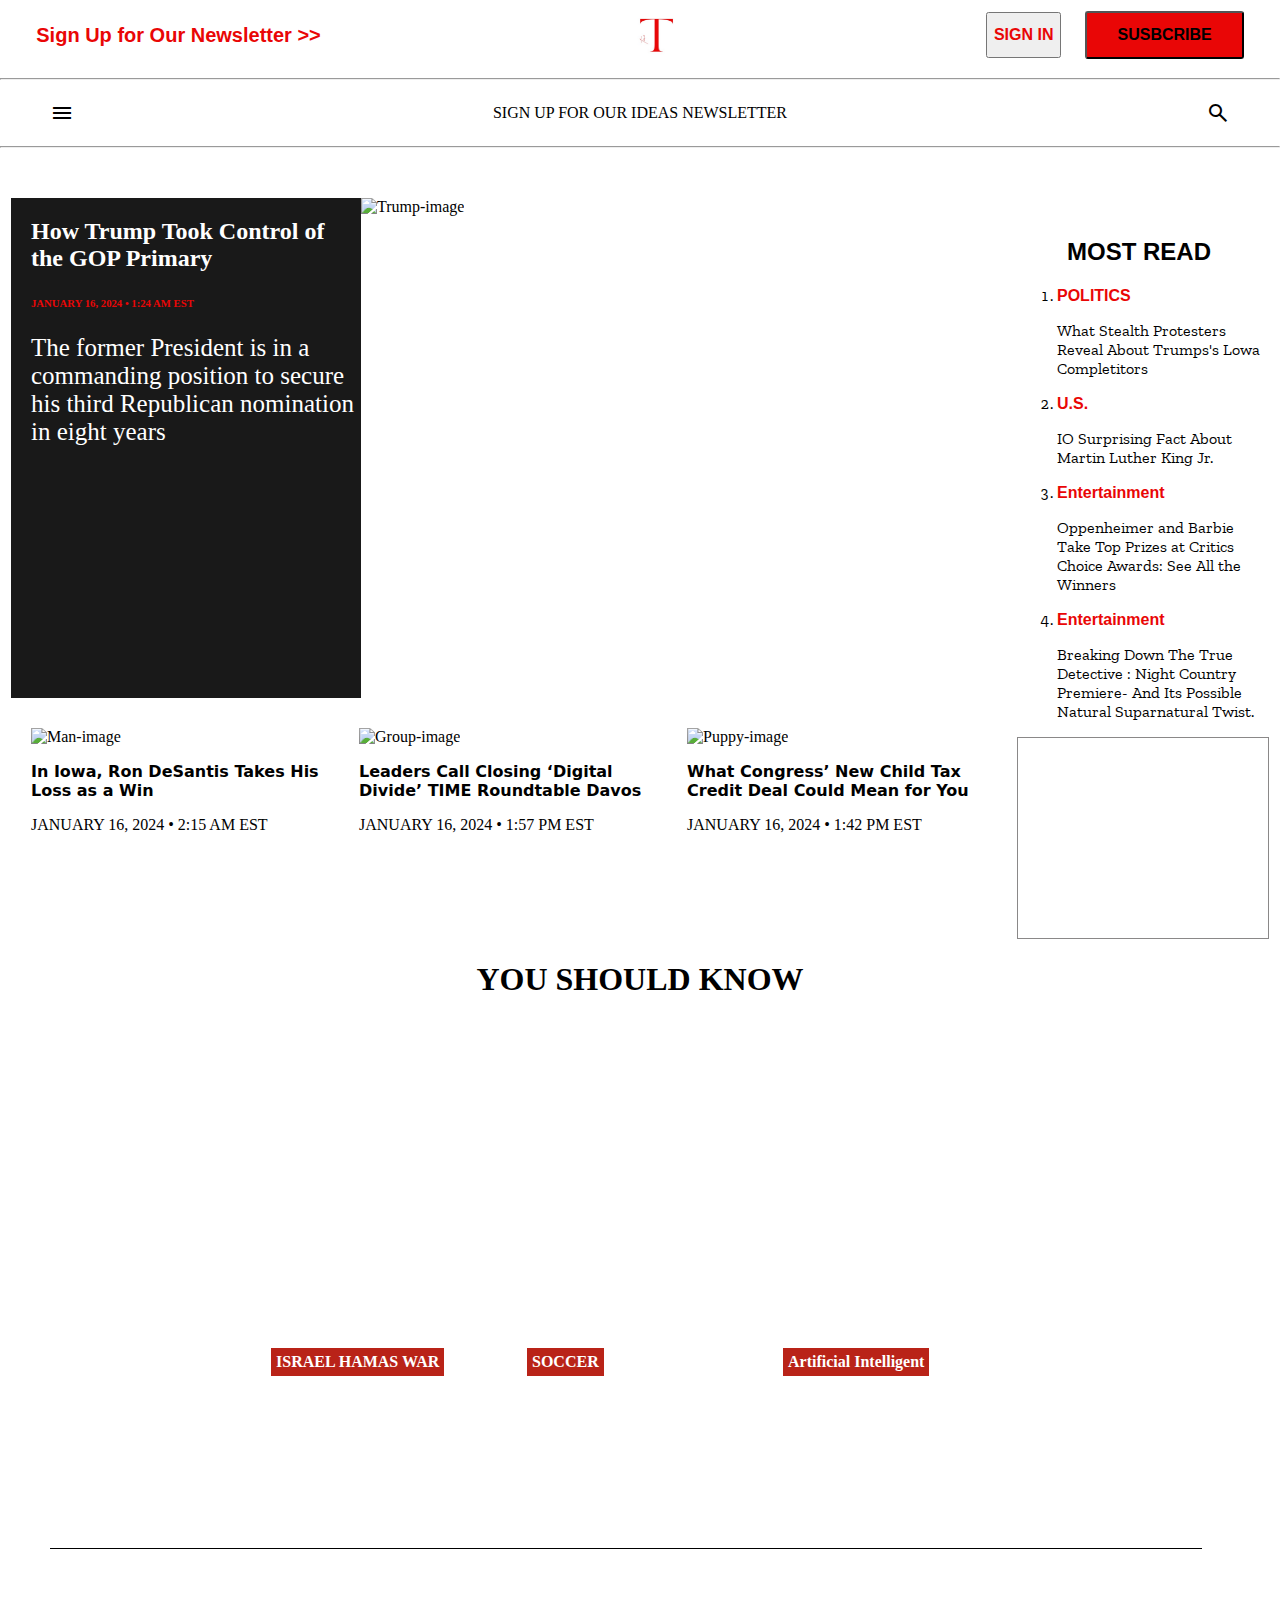
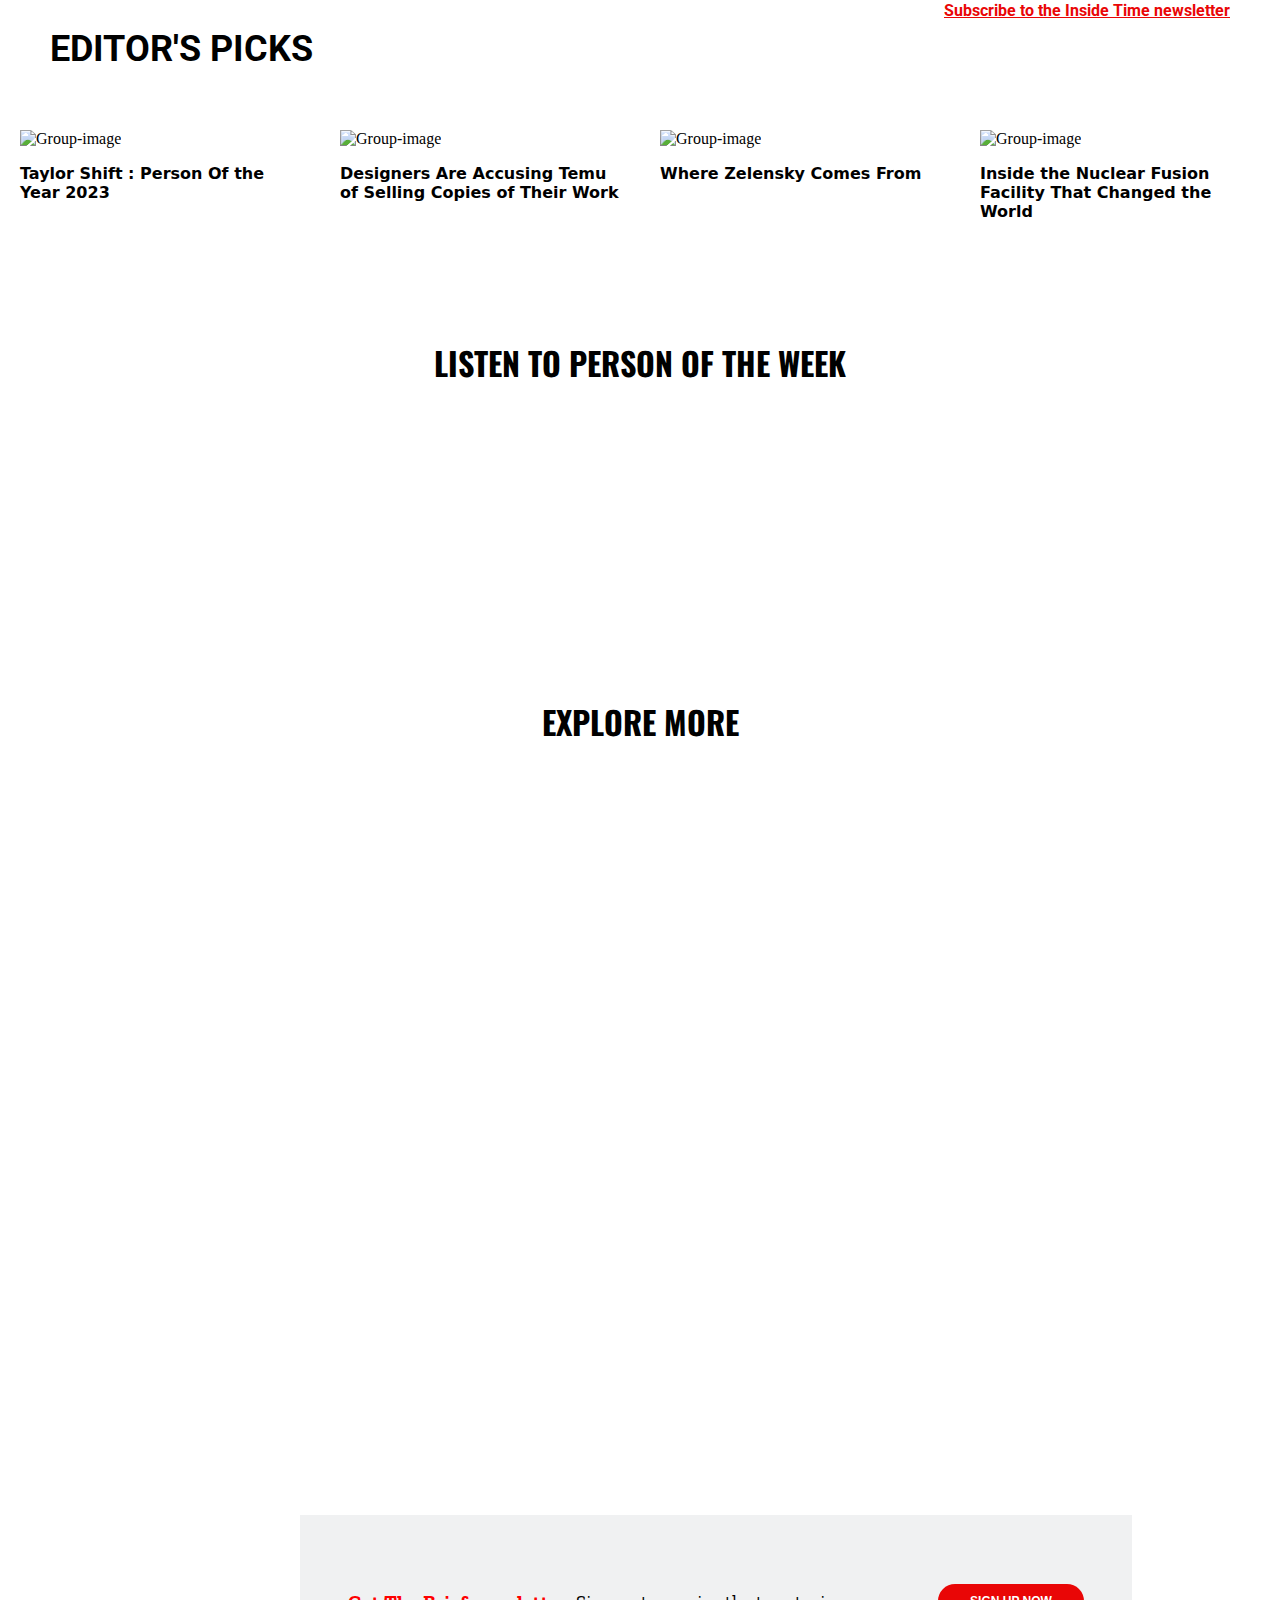
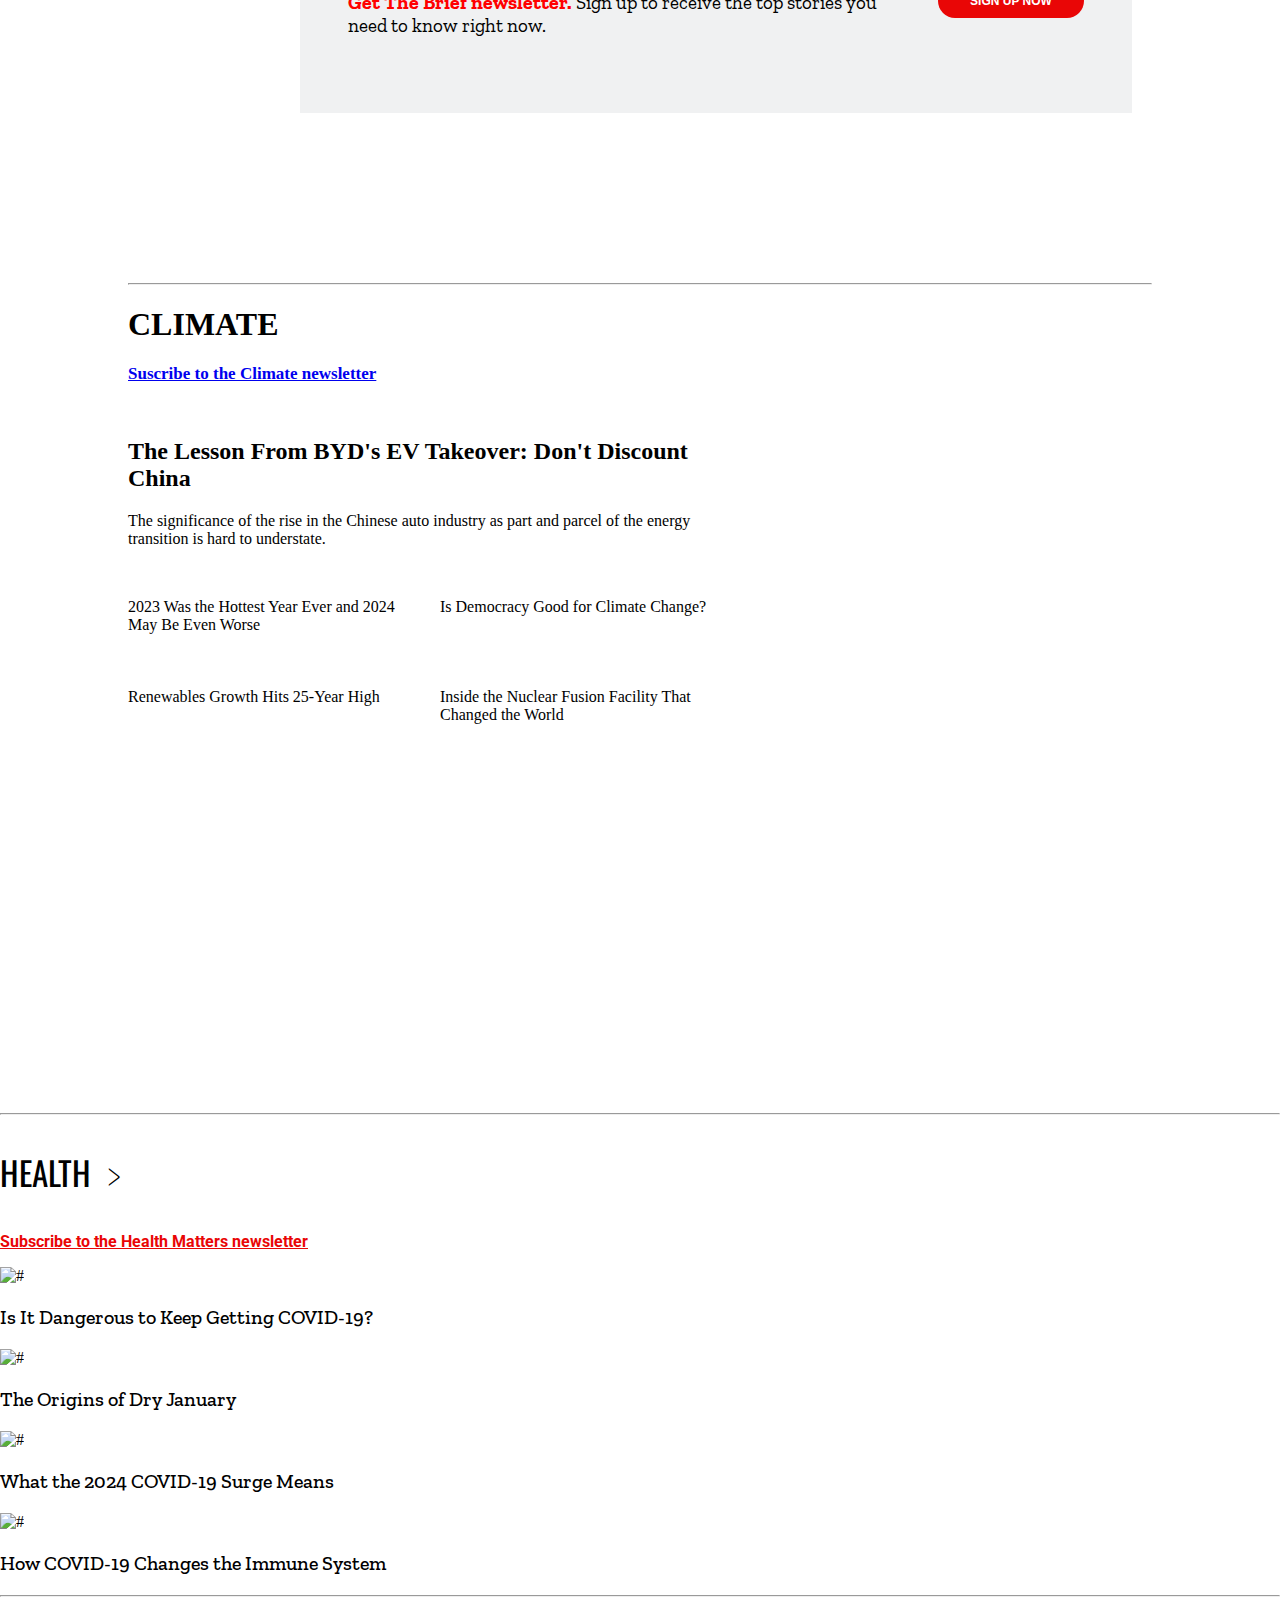
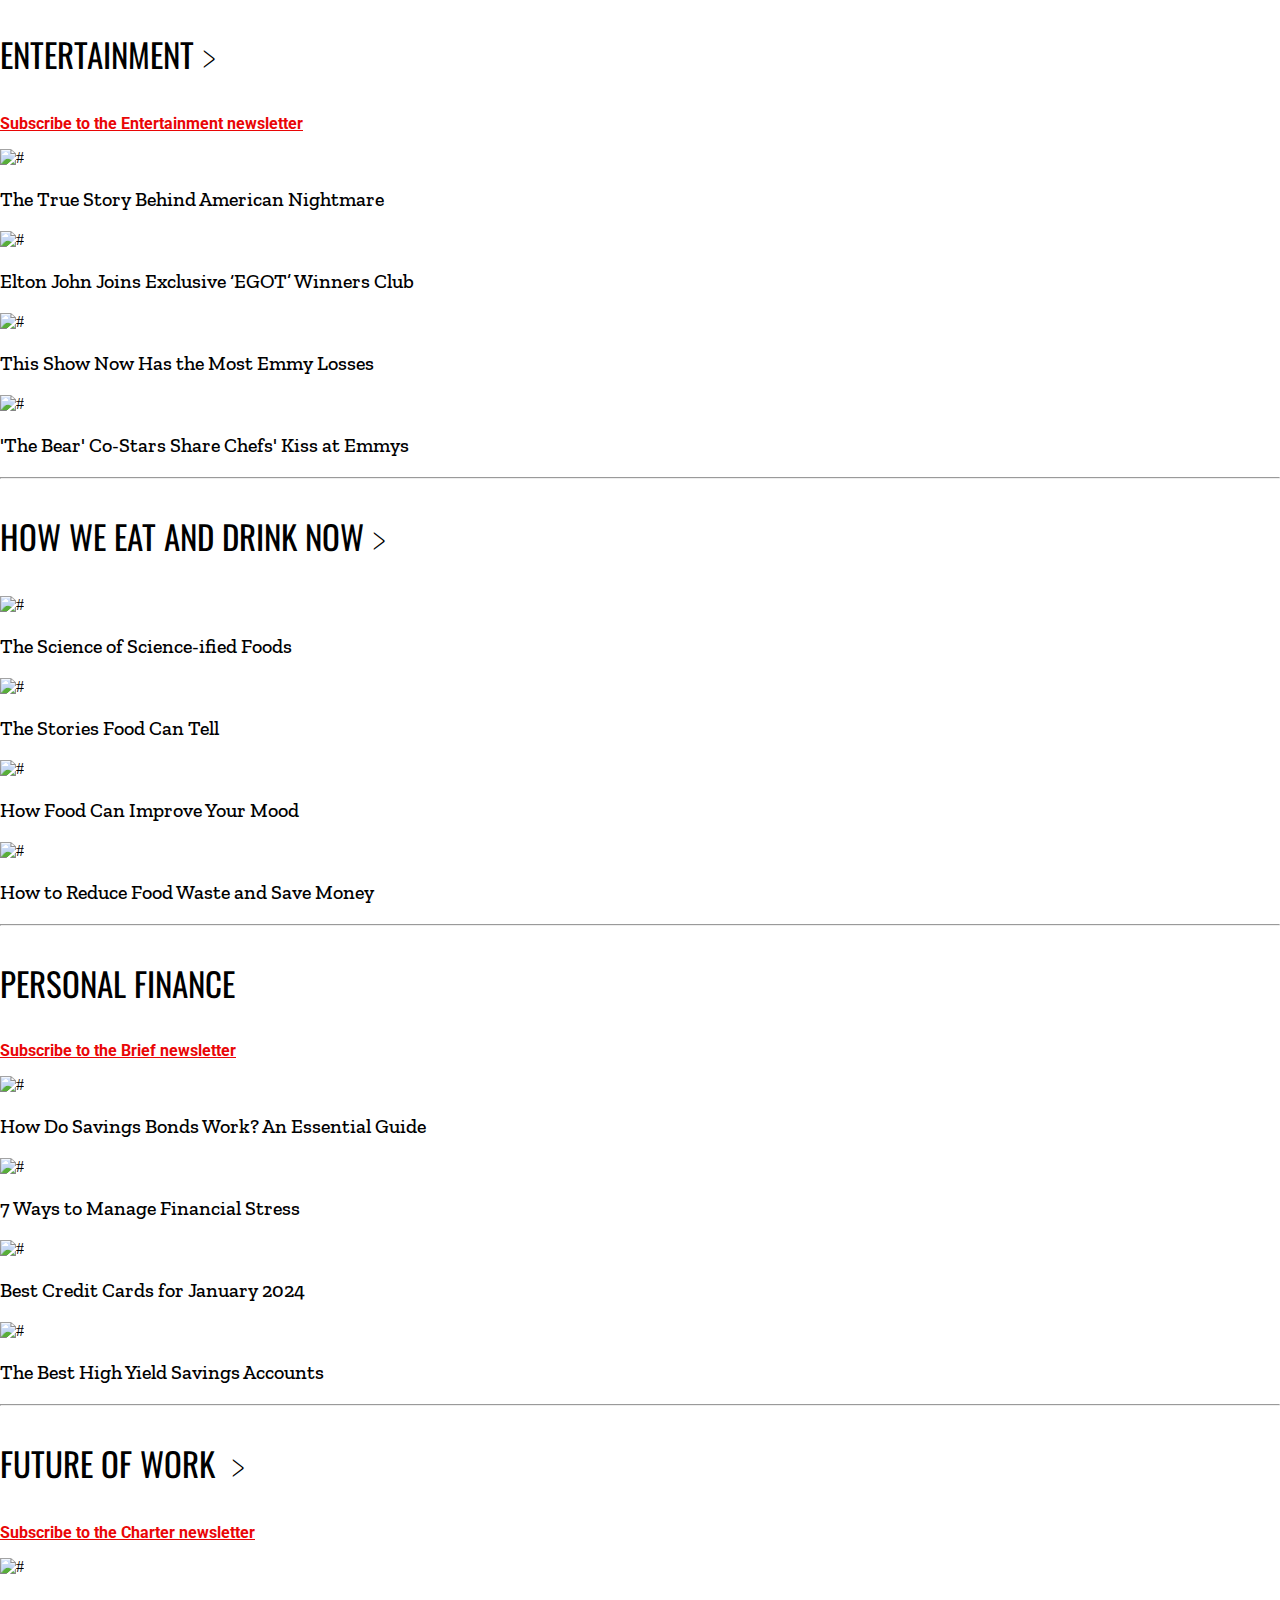
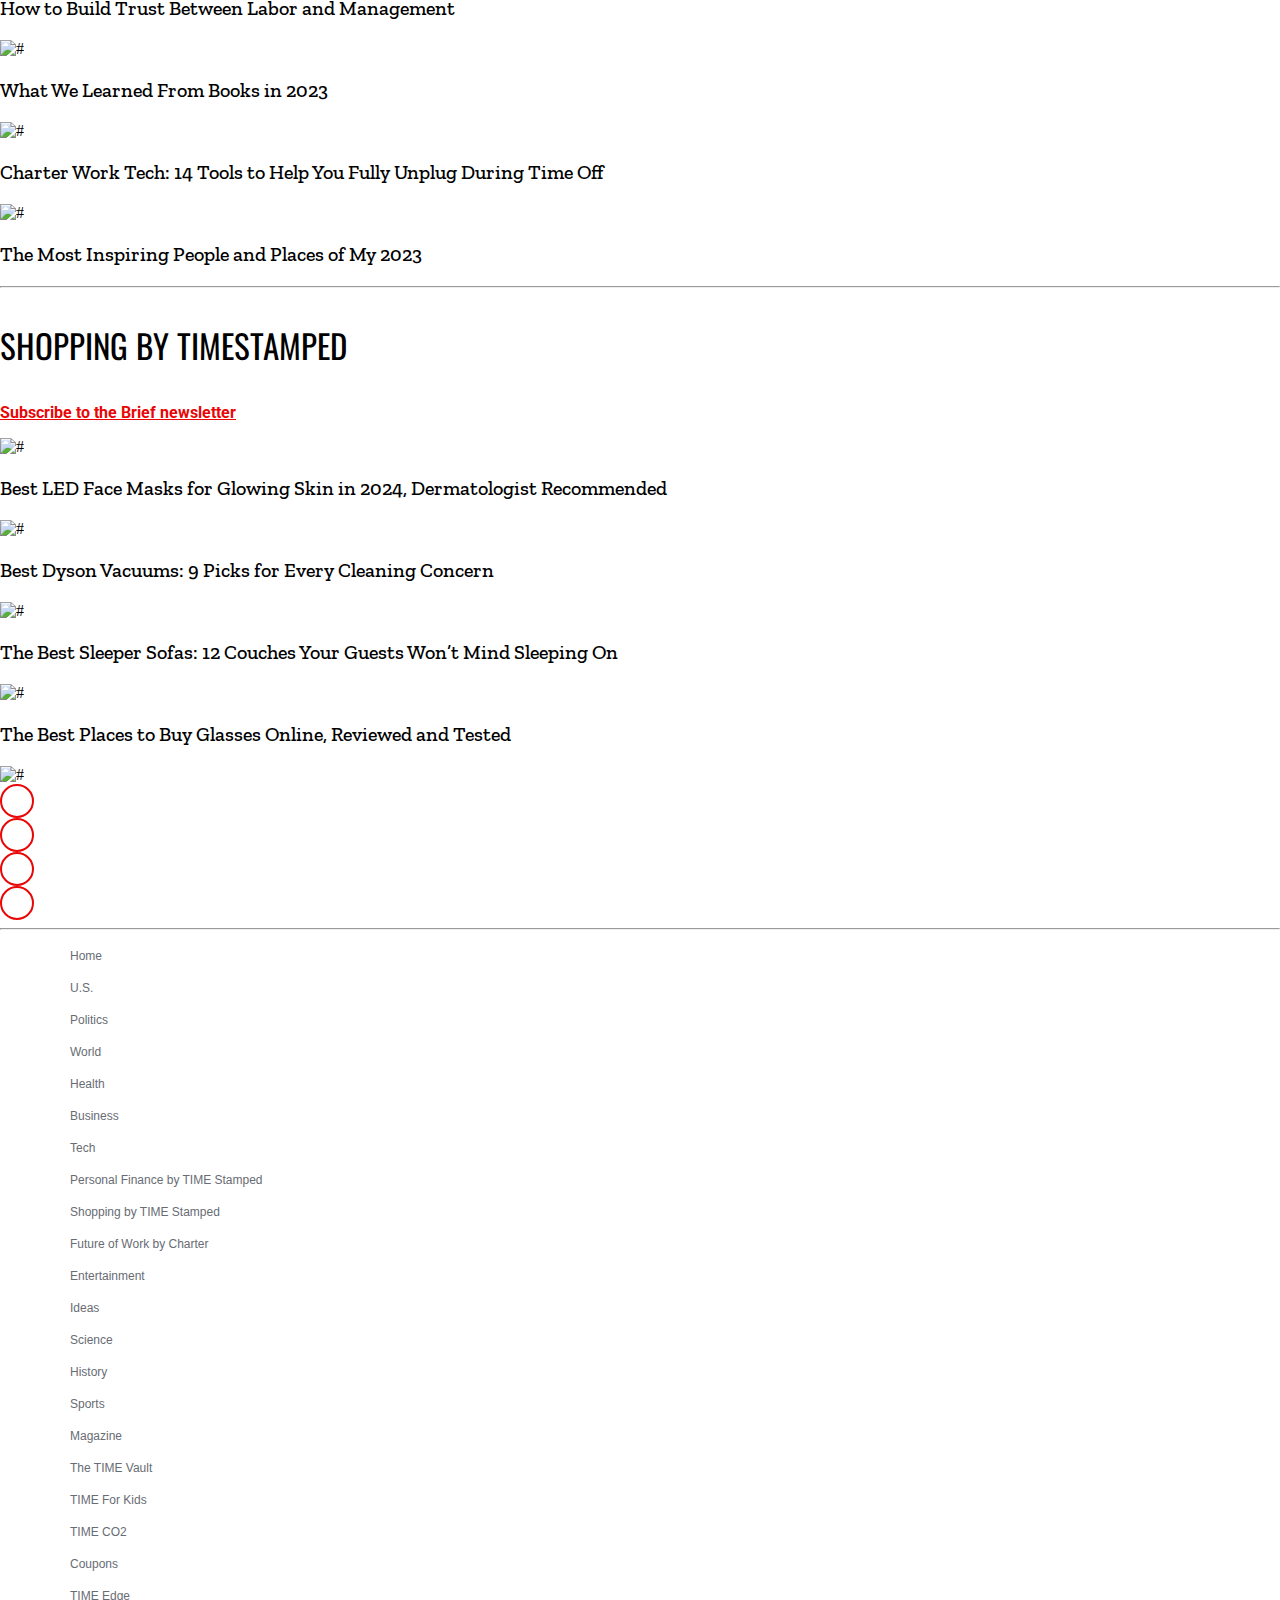
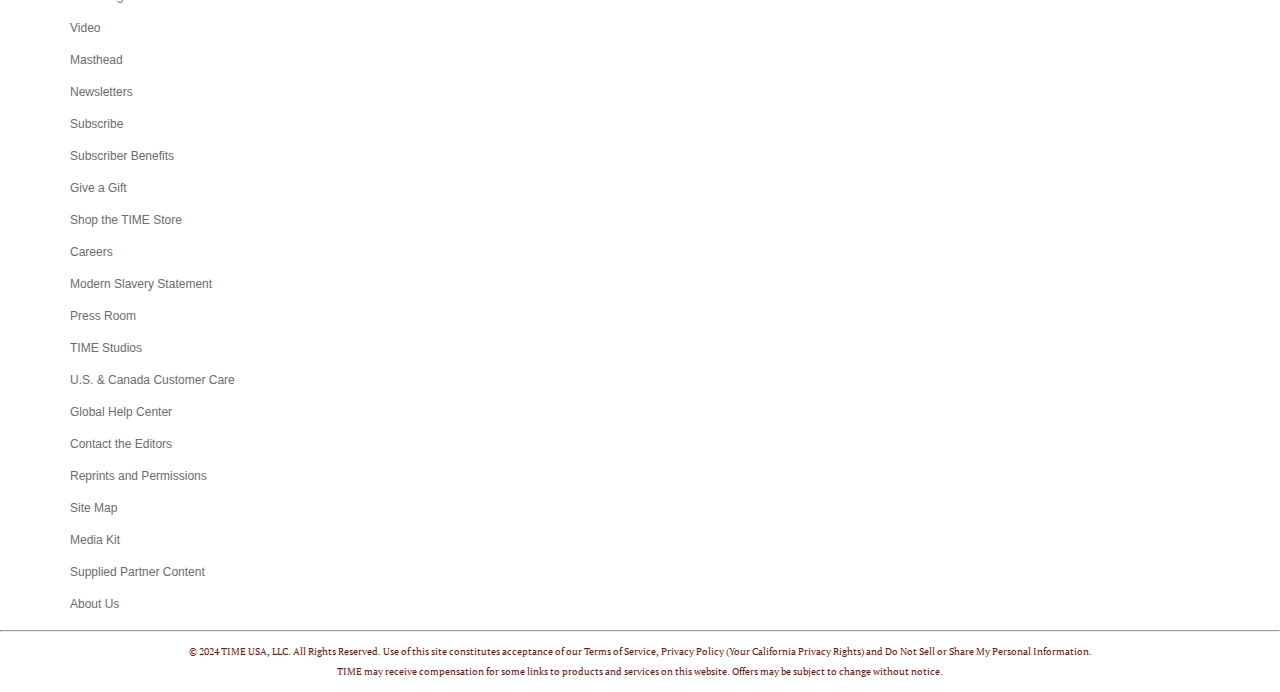
==== Bootstrap/index.html @ 7b739ca8 "added file" ====
<!DOCTYPE html>
<html lang="en">

<head>
    <meta charset="UTF-8">
    <meta name="viewport" content="width=device-width, initial-scale=1.0">
    
    <link rel="preconnect" href="https://fonts.googleapis.com">
    <link rel="preconnect" href="https://fonts.gstatic.com" crossorigin>
    <link href="https://fonts.googleapis.com/css2?family=PT+Serif:ital,wght@0,400;0,700;1,400;1,700&display=swap"
        rel="stylesheet">

    <link rel="preconnect" href="https://fonts.googleapis.com">
    <link rel="preconnect" href="https://fonts.gstatic.com" crossorigin>
    <link
        href="https://fonts.googleapis.com/css2?family=Zilla+Slab:ital,wght@0,300;0,400;0,500;0,600;0,700;1,300;1,400;1,500;1,600;1,700&display=swap"
        rel="stylesheet">

    <link rel="preconnect" href="https://fonts.googleapis.com">
    <link rel="preconnect" href="https://fonts.gstatic.com" crossorigin>
    <link
        href="https://fonts.googleapis.com/css2?family=Roboto:ital,wght@0,100;0,300;0,400;0,500;0,700;0,900;1,100;1,300;1,400;1,500;1,700;1,900&display=swap"
        rel="stylesheet">

    <link rel="preconnect" href="https://fonts.googleapis.com">
    <link rel="preconnect" href="https://fonts.gstatic.com" crossorigin>
    <link href="https://fonts.googleapis.com/css2?family=Oswald:wght@200..700&display=swap" rel="stylesheet">

    <script src="https://kit.fontawesome.com/ed65a9c4f1.js" crossorigin="anonymous"></script>

    <link href="https://cdn.jsdelivr.net/npm/bootstrap@5.3.2/dist/css/bootstrap.min.css" rel="stylesheet"
        integrity="sha384-T3c6CoIi6uLrA9TneNEoa7RxnatzjcDSCmG1MXxSR1GAsXEV/Dwwykc2MPK8M2HN" crossorigin="anonymous">
    <script src="https://cdn.jsdelivr.net/npm/bootstrap@5.3.2/dist/js/bootstrap.bundle.min.js"
        integrity="sha384-C6RzsynM9kWDrMNeT87bh95OGNyZPhcTNXj1NW7RuBCsyN/o0jlpcV8Qyq46cDfL"
        crossorigin="anonymous"></script>
    <link rel="stylesheet"
        href="https://fonts.googleapis.com/css2?family=Material+Symbols+Outlined:opsz,wght,FILL,GRAD@24,400,0,0" />
    <link rel="shortcut icon" href="./WhatsApp Image 2024-01-17 at 2.13.03 PM.jpeg" type="image/x-icon">
    <title>TIME | Current &amp; Breaking News | National &amp; World Updates</title>
    <style>
        body {
            margin: 0;
            padding: 0;
        }

        #header {
            display: flex;
            justify-content: space-around;
            align-items: center;

        }

        #header-button {
            margin-left: 200px;

        }

        #Newsletter {
            color: #E90606;
            font-family: "Roboto Condensed", "Arial Narrow", arial, sans-serif;
            font-style: normal;
            font-size: 20px;
            font-weight: 700;
            cursor: pointer;

        }

        .custom-color {
            background-color: #E90606;
            font-family: "Roboto Condensed", "Arial Narrow", arial, sans-serif;
            font-style: normal;
            font-weight: 900;
            font-size: 16px;
            line-height: 40px;
            border-radius: 3px;
        }

        .custom-text {
            color: #E90606;
            font-family: "Roboto Condensed", "Arial Narrow", arial, sans-serif;
            font-style: normal;
            font-weight: bold;
            font-size: 16px;
            line-height: 40px
        }

        #middle-content {
            font-family: "Roboto Condensed", "Arial Narrow", arial, sans-serif;
            font-size: 17px;
            font-weight: 300;
            font-style: normal;

        }

        #middle-content:hover {
            color: #E90606;
            cursor: pointer;

        }

        #PWC-Section {
            height: 200px;
            width: 250px;
            border: 1px solid rgb(138, 136, 136);
            background-image: url("https://encrypted-tbn1.gstatic.com/images?q=tbn:ANd9GcSt8WHSRvG9kPS9l82KZbP37LZjfSHjK5cP6egnptebPkr0Pfph");
        }

        .card {
            border-radius: 0;
            margin: 30px 20px 30px 20px;
            border: none;

        }

        .card-text {
            font-weight: bold;
            font-family: system-ui, -apple-system, "Segoe UI", Roboto, "Helvetica Neue", "Noto Sans", "Liberation Sans", Arial, sans-serif, "Apple Color Emoji", "Segoe UI Emoji", "Segoe UI Symbol", "Noto Color Emoji";
            font-size: 16px;
            font-style: none;
        }

        .card-text:hover {
            color: #E90606;
            cursor: pointer;
        }

        li a {
            text-decoration: none;
            color: #E90606;
            font-weight: bold;
            font-family: "Roboto Condensed", "Arial Narrow", arial, sans-serif;

        }

        #most-read {
            margin-left: 50px;
            margin-bottom: 20px;
            font-family: "Roboto Condensed", "Arial Narrow", arial, sans-serif;
            font-size: 24px;
            font-weight: 700;
        }

        #your-knw-cards {
            display: flex;
            margin-top: 50px;
            margin-bottom: 100px;
        }

        .cardss {
            margin: 0 5px 0 5px;
            height: 400px;
            width: 300px;

        }

        #taylor-shift {
            background-image: url("https://api.time.com/wp-content/uploads/2023/12/taylor-swift-person-of-the-year-4.webp?w=700&h=1050&crop=1&quality=85");
            background-size: cover;
            background-position: center;

        }

        #Nation-Builders {
            background-image: url("https://api.time.com/wp-content/uploads/2023/12/israel-gaza-2023-featured-horizontal-2.jpg?quality=85&w=700&h=1050&crop=1");
            background-size: cover;
            background-position: center;
        }

        #Messi {
            background-image: url("https://api.time.com/wp-content/uploads/2023/12/lionel-messi-athelete-of-the-year-2023-social.jpg?quality=85&crop=961px%2C2px%2C1043px%2C1566px&resize=700%2C1050&strip");
            background-size: cover;
            background-position: center;
        }

        #AI {
            background-image: url("https://api.time.com/wp-content/uploads/2023/12/sam-altman-ceo-of-the-year.jpg?quality=85&w=700&h=1050&crop=1");
            background-size: cover;
            background-position: center;
        }

        #Antony {
            background-image: url("https://api.time.com/wp-content/uploads/2024/01/antony-blinken-2024.jpg?quality=85&w=700&h=1050&crop=1");
            background-size: cover;
            background-position: center;
        }

        .cardss img {
            transition: transform 3s ease-in;
        }

        .cardss:hover {
            transform: scale(1.03);
        }

        .horizontal-divider {
            width: 90%;
            height: 1px;
            background-color: black;
            margin: 50px 50px;

        }

        /* payal */
        .p_box>h1,
        .p_box2>h1 {
            text-align: center;
            font-family: 'Oswald', sans-serif;
            padding-top: 50px;
        }

        .p_grid {
            width: 80%;
            height: 60vh;
            display: grid;
            grid-template-columns: repeat(5, 1fr);
            margin-left: 30px;
            column-gap: 4px;
            margin-top: 30px;
        }

        .p_grid>div:hover {
            transform: scale(1.02);
            cursor: pointer;
        }

        .p_box3 {
            width: 100%;
            height: 40vh;
        }

        .p_box3>div {
            margin-top: 200px;
            width: 65%;
            height: 22vh;
            background-color: rgb(240, 241, 242);
            margin-left: 300px;
            display: flex;
            justify-content: center;
            align-items: center;
        }

        .p_btn {
            background-color: rgb(233, 6, 6);
            color: white;
            border-radius: 20px;
            border: none;
            font-size: 12px;
            font-family: 'Roboto Condensed', sans-serif;
            padding: 10px 32px 10px 32px;
            font-weight: bold;
            margin-bottom: 25px;
            margin-left: 30px;
        }

        .p_box4 {
            width: 80%;
            height: 70vh;
            margin: auto;
        }

        .p_cards {
            width: 600px;
            height: auto;
            display: grid;
            grid-template-columns: repeat(2, 1fr);
            gap: 2%;
        }

        .p_cards>div {
            width: 300px;
            height: auto;
        }

        /* vibha */
        .a-1-vm{
            text-decoration: none;
            color: black;
         }
         
        .box-1-v h3 {
            font-family: "Oswald", sans-serif;
            font-optical-sizing: auto;
            font-weight: 400;
            font-style: normal;
            font-size: 33px;
        }

        #item-1-vm p {
            font-family: "Roboto", sans-serif;
            font-weight: 700;
            font-style: normal;
            color: #e90606;
            text-decoration: underline;
        }

        #item-2-vm img {
            width: 100%;
        }

        #item-2-vm p {
            font-family: "Zilla Slab", serif;
            font-weight: 500;
            font-style: normal;
            font-size: 20px;
            line-height: 24px;
        }
        #item-2-vm p:hover{
            color: red;
            cursor: pointer;
        }

        /* 2nd-section-m  */

        .box-2-v h3 {
            font-family: "Oswald", sans-serif;
            font-optical-sizing: auto;
            font-weight: 400;
            font-style: normal;
            font-size: 33px;
        }

        #item-3-vm p {
            font-family: "Roboto", sans-serif;
            font-weight: 700;
            font-style: normal;
            color: #e90606;
            text-decoration: underline;
        }

        #item-4-vm img {
            width: 100%;
        }

        #item-4-vm p {
            font-family: "Zilla Slab", serif;
            font-weight: 500;
            font-style: normal;
            font-size: 20px;
            line-height: 24px;
        }
        #item-4-vm p:hover{
            color: red;
            cursor: pointer;
        }
        /* 3rd-section-v */

        .box-1-v h3 {
            font-family: "Oswald", sans-serif;
            font-optical-sizing: auto;
            font-weight: 400;
            font-style: normal;
            font-size: 33px;
        }

        #item-5-vm p {
            font-family: "Roboto", sans-serif;
            font-weight: 700;
            font-style: normal;
            color: #e90606;
            text-decoration: underline;
        }

        #item-6-vm img {
            width: 100%;
        }

        #item-6-vm p {
            font-family: "Zilla Slab", serif;
            font-weight: 500;
            font-style: normal;
            font-size: 20px;
            line-height: 24px;
        }
        #item-6-vm p:hover{
            color: red;
            cursor: pointer;
        }

        /* 4th-section-m  */

        .box-2-v h3 {
            font-family: "Oswald", sans-serif;
            font-optical-sizing: auto;
            font-weight: 400;
            font-style: normal;
            font-size: 33px;
        }

        #item-7-vm p {
            font-family: "Roboto", sans-serif;
            font-weight: 700;
            font-style: normal;
            color: #e90606;
            text-decoration: underline;
        }

        #item-8-vm img {
            width: 100%;
        }

        #item-8-vm p {
            font-family: "Zilla Slab", serif;
            font-weight: 500;
            font-style: normal;
            font-size: 20px;
            line-height: 24px;
        }
        
        #item-8-vm p:hover{
            color: red;
            cursor: pointer;
        }

        /* 1st-section-m  */

        .box-1-m h3 {
            font-family: "Oswald", sans-serif;
            font-optical-sizing: auto;
            font-weight: 400;
            font-style: normal;
            font-size: 33px;
        }

        #item-1-ma p {
            font-family: "Roboto", sans-serif;
            font-weight: 700;
            font-style: normal;
            color: #e90606;
            text-decoration: underline;
        }

        #item-2-ma img {
            width: 100%;
        }

        #item-2-ma p {
            font-family: "Zilla Slab", serif;
            font-weight: 500;
            font-style: normal;
            font-size: 20px;
            line-height: 24px;
        }

        /* 2nd-section-m  */

        .box-2-m h3 {
            font-family: "Oswald", sans-serif;
            font-optical-sizing: auto;
            font-weight: 400;
            font-style: normal;
            font-size: 33px;
        }

        #item-3-ma p {
            font-family: "Roboto", sans-serif;
            font-weight: 700;
            font-style: normal;
            color: #e90606;
            text-decoration: underline;
        }

        #item-4-ma img {
            width: 100%;
        }

        #item-4-ma p {
            font-family: "Zilla Slab", serif;
            font-weight: 500;
            font-style: normal;
            font-size: 20px;
            line-height: 24px;
        }

        .logos-1-m img {
            width: 40%;
        }

        .logos-2-m>div {
            width: 30px;
            height: 30px;
            border: 2px solid rgb(233, 6, 6);
            border-radius: 50%;
        }

        /* 3rd-section-m */

        .box-3-m li {
            margin-top: 20px;
            margin-bottom: 20px;
            margin-left: 30px;
            margin-right: 30px;
            list-style: none;
            font-family: Arial, sans-serif;
            font-style: normal;
            font-weight: 300;
            font-size: 12px;
            line-height: 12px;
            color: #686c73;
        }

        #item-7-ma{
            font-family: "PT Serif", serif;
            font-weight: 500;
            font-style: normal;
            font-size: 10px;
            line-height: 20px;
            color:#78170f ;
            text-align: center;
        }
    </style>

</head>

<body>
    <!-- Disha Paltani -->
    <div id="header">
        <p id="Newsletter" style="margin-right: 220px;">Sign Up for Our Newsletter >></p>
        <img class="fit-picture" style="height: 70px; width: 100px;" src="./images/logo.jpeg" alt="logo" />
        <div id="header-button">
            <button type="button" class="btn btn-none custom-text" style="margin-right: 20px;">SIGN IN</button>
            <button type="button" class="btn btn-danger custom-color"
                style="padding:2px 30px 2px 30px;">SUSBCRIBE</button>
        </div>
    </div>
    <hr>
    <!--Below header-->
    <div style="display: flex; justify-content: space-between; align-items: center;">
        <span class="material-symbols-outlined" style=" margin-left: 50px; cursor: pointer;">menu</span>
        <p id="middle-content;">SIGN UP FOR OUR IDEAS NEWSLETTER</p>
        <span class="material-symbols-outlined " style=" margin-right: 50px; cursor: pointer;">search</span>
    </div>
    <hr>
    <!--trump section-->
    <div style=" display: flex; justify-content: space-around; margin-top: 50px;">
        <div>
            <div style="display: flex;">
                <div style="height: 500px;width: 350px;background-color: #191919;">
                    <h2 style="color: white; margin-top: 20px; margin-left: 20px;">How Trump Took Control of the GOP
                        Primary</h>
                        <h6 style="color: #E90606; margin-left: 20px;">JANUARY 16, 2024 • 1:24 AM EST</h6>
                        <p style="color: white; margin-left: 20px; font-size: 25px; ">The former President is in a
                            commanding position to secure his third Republican nomination in eight years</p>
                </div>
                <img class="littleblack-icon"
                    src="https://api.time.com/wp-content/uploads/2024/01/iowa-caucus-2024-trump-01.jpg?quality=85&w=616&h=411&crop=1&resize=616,411"
                    alt="Trump-image" />
            </div>
            <section style=" display: flex;  text-align: start;">
                <div class="card" style="width: 18rem;">
                    <img src="https://api.time.com/wp-content/uploads/2024/01/ron-desantis-iowa-loss-win.jpg?quality=85&w=616&h=411&crop=1&resize=616,411"
                        class="card-img-top" alt="Man-image" />
                    <div class="card-body">

                        <p class="card-text">In Iowa, Ron DeSantis Takes His Loss as a Win</p>
                        <p>JANUARY 16, 2024 • 2:15 AM EST</p>
                    </div>
                </div>
                <div class="card" style="width: 18rem;">
                    <img src="https://api.time.com/wp-content/uploads/2024/01/time-magazine-dubai-talks.jpg?quality=85&w=616&h=411&crop=1&resize=616,411"
                        class="card-img-top" alt="Group-image">
                    <div class="card-body">

                        <p class="card-text">Leaders Call Closing ‘Digital Divide’ TIME Roundtable Davos</p>
                        <p>JANUARY 16, 2024 • 1:57 PM EST</p>
                    </div>
                </div>
                <div class="card" style="width: 18rem;">
                    <img src="https://api.time.com/wp-content/uploads/2024/01/GettyImages-157309534.jpg?quality=85&w=616&h=411&crop=1&resize=616,411"
                        class="card-img-top" alt="Puppy-image">
                    <div class="card-body">

                        <p class="card-text">What Congress’ New Child Tax Credit Deal Could Mean for You</p>
                        <p>JANUARY 16, 2024 • 1:42 PM EST</p>
                    </div>
                </div>
            </section>
            <div>
            </div>
        </div>
        <div>
            <h5 id="most-read">MOST READ</h5>
            <ol style=" font-family:Zilla Slab;" , Lora, georgia, times, serif;>
                <li><a href="#">POLITICS</a>
                    <p>What Stealth Protesters <br> Reveal About Trumps's Lowa <br> Completitors</p>
                <li><a href="#">U.S.</a>
                    <p>IO Surprising Fact About <br> Martin Luther King Jr.</p>
                <li><a href="#">Entertainment</a>
                    <p>Oppenheimer and Barbie<br> Take Top Prizes at Critics<br> Choice Awards: See All the<br> Winners
                    </p>
                <li><a href="#">Entertainment</a>
                    <p>Breaking Down The True <br>Detective : Night Country <br>Premiere- And Its Possible<br> Natural
                        Suparnatural Twist.</p>
            </ol>
            <div id="PWC-Section"></div>
        </div>
    </div>
    <h1 style="text-align: center">YOU SHOULD KNOW</h1>
    <section id="your-knw-cards">
        <div class="cardss" id="taylor-shift" style="width: 18rem;">

            <div class="card-body">
                <p style="color: white; text-align:justify; margin-top: 300px; margin-left: 10px; font-weight: bolder;">
                    Why Taylor Shift is <br>Person of the Year</p>
                <p style="color: white; margin-left: 10px; font-weight: bolder;">Sam Jacobs</p>


            </div>
        </div>
        <div class="cardss" id="Nation-Builders" style="width: 18rem;">
            <p
                style="color: white; text-align:justify; margin-top: 300px; margin-left: 10px; font-weight: bolder; padding: 5px 5px 5px 5px; background-color: #B92318; display: inline-block">
                ISRAEL HAMAS WAR</p>
            <p style="color: white; text-align:justify;  margin-left: 10px; font-weight: bolder;">The Nation Builders
            </p>
            <div class="card-body">


            </div>
        </div>
        <div class="cardss" id="Messi" style="width: 18rem;">
            <p
                style="color:white; margin-top: 300px; margin-left: 10px; font-weight: bolder; padding: 5px 5px 5px 5px; background-color: #B92318; display: inline-block">
                SOCCER</p>
            <p style="color:white; text-align:justify;  margin-left: 10px; font-weight: bolder;">Lionel Messi Is TIME's
                2023 Athelete Of the Year</p>

            <div class="card-body">



            </div>
        </div>
        <div class="cardss" id="AI" style="width: 18rem;">
            <p
                style="color: white; margin-top: 300px; margin-left: 10px; font-weight: bolder; padding: 5px 5px 5px 5px; background-color: #B92318; display: inline-block">
                Artificial Intelligent</p>
            <p style="color: white; text-align:justify;  margin-left: 10px; font-weight: bolder;">Sam Altman Is TIME's
                2023 CEO Of the year</p>
            <div class="card-body">


            </div>
        </div>
        <div class="cardss" id="Antony" style="width: 18rem;">
            <p style="color: white;  text-align:justify; margin-top: 300px; margin-left: 10px; font-weight: bolder;">For
                Antony Blinken, the War in Gaza Is a Test of U.S. Power</p>
            <p style="color: white; margin-left: 10px; font-weight: bolder;">VERA.BERGENGRUEN</p>
            <div class="card-body">
            </div>
        </div>


    </section>
    <div class="horizontal-divider"></div>

    <!--Editor Picks-->
    <div style="justify-content: space-between; display: flex;">
        <h2 style="margin-left: 50px; font-family: Roboto, HelveticaNeue, sans-serif; font-size: 36px;">EDITOR'S PICKS
        </h2>
        <a href="#"
            style="margin-right: 50px; font-family: Roboto, HelveticaNeue, sans-serif; color: #E90606; font-weight: bold; font-size: 16px; line-height: 24px;">Subscribe
            to the Inside Time newsletter</a>
    </div>
    <div style="display: flex; justify-content: space-around;">
        <div class="card" style="width: 18rem;">
            <img src="https://api.time.com/wp-content/uploads/2023/12/desktop-taylor-swift-person-of-the-year-3.jpg?quality=85&w=616&h=411&crop=1&resize=616,411"
                class="card-img-top" alt="Group-image">
            <div class="card-body">

                <p class="card-text">Taylor Shift : Person Of the Year 2023</p>

            </div>
        </div>
        <div class="card" style="width: 18rem;">
            <img src="https://api.time.com/wp-content/uploads/2024/01/Untitled-3.jpg?quality=85&w=616&h=411&crop=1&resize=616,411"
                class="card-img-top" alt="Group-image">
            <div class="card-body">

                <p class="card-text">Designers Are Accusing Temu of Selling Copies of Their Work</p>

            </div>
        </div>
        <div class="card" style="width: 18rem;">
            <img src="https://api.time.com/wp-content/uploads/2024/01/240122wshowman_ILLO.jpg?quality=85&w=616&h=411&crop=1&resize=616,411"
                class="card-img-top" alt="Group-image">
            <div class="card-body">

                <p class="card-text">Where Zelensky Comes From</p>

            </div>
        </div>
        <div class="card" style="width: 18rem;">
            <img src="https://api.time.com/wp-content/uploads/2023/12/national-ignition-facility-fusion-energy-balazs-gardi-03-1.jpeg?quality=85&crop=0px%2C214px%2C1600px%2C1067px&resize=616,411&strip"
                class="card-img-top" alt="Group-image">
            <div class="card-body">

                <p class="card-text">Inside the Nuclear Fusion Facility That Changed the World</p>

            </div>
        </div>
    </div>


    <!-- payal -->
    <div class="p_box" style="padding-bottom: 20px;">
        <h1>LISTEN TO PERSON OF THE WEEK</h1>
    </div>
    <div style=" width: 40%; margin: auto; padding-top: 15px;">
        <iframe
            src="https://omny.fm/shows/person-of-the-week/playlists/podcast/embed?list=0&amp;style=artwork&amp;image=1&amp;share=1&amp;download=1&amp;description=1&amp;follow=1&amp;playlistimages=0&amp;playlistshare=1&amp;foreground=000000&amp;background=e6e6e6&amp;highlight=da291c"
            allow="autoplay; clipboard-write" width="100%" height="180" frameborder="0"
            title="Person of The Week"></iframe>
    </div>
    <div class="p_box2">
        <h1>EXPLORE MORE</h1>
    </div>
    <div class="p_grid">
        <div class="col">
            <img width="290px" src="https://api.time.com/wp-content/uploads/2020/11/T100card.png?w=564&h=1028&crop=1"
                alt="">
        </div>
        <div class="col">
            <img width="290px"
                src="https://api.time.com/wp-content/uploads/2023/10/2-1330-x-2400.png?w=564&h=1028&crop=1" alt="">
        </div>
        <div class="col">
            <img width="290px"
                src="https://api.time.com/wp-content/uploads/2020/04/HP-Brand-COVERS-NEW.jpg?quality=85&w=564&h=1028&crop=1"
                alt="">
        </div>
        <div class="col">
            <img width="290px"
                src="https://api.time.com/wp-content/uploads/2023/01/CO2.jpg?quality=85&w=564&h=1028&crop=1" alt="">
        </div>
        <div class="col">
            <img width="290px"
                src="https://api.time.com/wp-content/uploads/2021/01/TFK_1130x2400_alt-1.png?w=564&h=1028&crop=1"
                alt="">
        </div>
    </div>
    <div class="p_box3">
        <div>
            <div style="width: 560px; font-family: 'Zilla Slab', serif; font-size: 19px;">

                <p><span style="color: red; font-size: 20px; font-weight: bolder; ">Get The Brief newsletter.
                    </span>Sign up to receive the top stories you need to know right now.</p>
            </div>
            <button class="p_btn">SIGN UP NOW</button>
        </div>
    </div>
    <div class="p_box4">
        <hr style="background-color: black; color: rgb(0, 0, 0);">
        <div class="d-flex justify-content-between align-items-baseline">
            <h1>CLIMATE <i class="fa-solid fa-angle-right fa-xs"></i></h1>
            <p><a href="#" class="link-danger" style="font-weight: bold; font-size: 17px; margin-top: 15px;">Suscribe to
                    the Climate newsletter</a></p>
        </div>
        <div class="d-flex justify-content-between">
            <div style="width: 600px; height: auto; ">
                <img width="600px"
                    src="https://api.time.com/wp-content/uploads/2024/01/BYD-Tesla.jpg?quality=85&w=925&h=617&crop=1&resize=925,617"
                    alt="">
                <h2>The Lesson From BYD's EV Takeover: Don't Discount China</h2>
                <p>The significance of the rise in the Chinese auto industry as part and parcel of the energy transition
                    is hard to understate.</p>
            </div>
            <div class="p_cards">
                <div>
                    <img width="300px"
                        src="https://api.time.com/wp-content/uploads/2024/01/GettyImages-1404392668.jpg?quality=85&w=925&h=576&crop=1&resize=925,576"
                        alt="">
                    <p>2023 Was the Hottest Year Ever and 2024 May Be Even Worse</p>
                    </img>
                </div>
                <div>
                    <img width="300px"
                        src="https://api.time.com/wp-content/uploads/2024/01/voting-democracy-climate-change.jpg?quality=85&w=925&h=617&crop=1&resize=925,617"
                        alt="">
                    <p>Is Democracy Good for Climate Change?</p>
                    </img>
                </div>
                <div>
                    <img width="300px"
                        src="https://api.time.com/wp-content/uploads/2024/01/renewable-energy-global-growth-iea-report-2023.jpg?quality=85&w=925&h=617&crop=1&resize=925,617"
                        alt="">
                    <p>Renewables Growth Hits 25-Year High</p>
                    </img>
                </div>
                <div>
                    <img width="300px"
                        src="https://api.time.com/wp-content/uploads/2023/12/national-ignition-facility-fusion-energy-balazs-gardi-03-1.jpeg?quality=85&crop=0px%2C214px%2C1600px%2C1067px&resize=925,617&strip"
                        alt="">
                    <p>Inside the Nuclear Fusion Facility That Changed the World</p>
                    </img>
                </div>
            </div>
        </div>
    </div>




    <!--vibha-->

    <div style="margin-top: 200px;">

        <div class="box-1-v container">
            <hr>
            <div class="item-1-v d-flex  justify-content-between align-items-center my-3" id="item-1-vm">
                <!-- <h3><span class="ms-3">HEALTH</span> <span>&#65125;</span></h3> -->
                <a class="a-1-vm" href="#"><h3><span class="ms-3">HEALTH</span> <span>&#65125;</span></h3></a>
                <!-- <p><span><i class="fa-solid fa-paper-plane" style="color: #e90606;"></i> </span> <span class="me-3">
                    Subscribe to the Health Matters newsletter </span></p> -->
                    <a href="#"><p><span><i class="fa-solid fa-paper-plane" style="color: #e90606;"></i> </span> <span class="me-3">
                        Subscribe to the Health Matters newsletter </span></p></a>
            </div>
    
            <div class="item-2-v d-flex justify-content-center align-items-stretch" id="item-2-vm">
                <div class="d-flex container justify-content-start align-items-start flex-column">
                    <img src="https://api.time.com/wp-content/uploads/2024/01/GettyImages-1362359164.jpg?quality=85&w=616&h=411&crop=1&resize=616,411"
                        alt="#">
                    <p id="a-2-vm" class="my-4 mb-5">Is It Dangerous to Keep Getting COVID-19?</p>
                </div>
    
                <div class="d-flex container justify-content-start align-items-start flex-column">
                    <img src="https://api.time.com/wp-content/uploads/2024/01/drinking.jpg?quality=85&w=616&h=411&crop=1&resize=616,411"
                        alt="#">
                    <p class="my-4 mb-5">The Origins of Dry January</p>
                </div>
    
                <div class="d-flex container justify-content-start align-items-start flex-column">
                    <img src="https://api.time.com/wp-content/uploads/2024/01/2024-covid-surge.jpg?quality=85&w=616&h=411&crop=1&resize=616,411"
                        alt="#">
                    <p class="my-4 mb-5">What the 2024 COVID-19 Surge Means</p>
                </div>
    
                <div class="d-flex container justify-content-start align-items-start flex-column">
                    <img src="https://api.time.com/wp-content/uploads/2023/12/covid-immune-system.jpg?quality=85&w=616&h=411&crop=1&resize=616,411"
                        alt="#">
                    <p class="my-4 mb-5">How COVID-19 Changes the Immune System</p>
                </div>
    
            </div>
    
    
            <hr>
        </div>
    
        <!-- 2nd-section-v  -->
        <div class="box-2-v container">
            <div class="item-1-v d-flex  justify-content-between align-items-center my-3" id="item-3-vm">
                <a class="a-1-vm" href="#"><h3><span class="ms-3">ENTERTAINMENT</span><span>&#65125;</span></h3></a>
                <a href="#"><p><span><i class="fa-solid fa-paper-plane" style="color: #e90606;"></i> </span> <span class="me-3">
                    Subscribe to the Entertainment newsletter </span></p></a>
            </div>
    
            <div class="item-2-v d-flex justify-content-center align-items-stretch" id="item-4-vm">
                <div class="d-flex container justify-content-start align-items-start flex-column">
                    <img src="https://api.time.com/wp-content/uploads/2024/01/American_Nightmare_S1_E1_00_44_34_17.png?w=616&h=411&crop=1&quality=85&resize=616,411"
                        alt="#">
                    <p class="my-4 mb-5">The True Story Behind American Nightmare</p>
                </div>
    
                <div class="d-flex container justify-content-start align-items-start flex-column">
                    <img src="https://api.time.com/wp-content/uploads/2024/01/elton-john-egot-1.jpg?quality=85&w=616&h=411&crop=1&resize=616,411"
                        alt="#">
                    <p class="my-4 mb-5">Elton John Joins Exclusive ‘EGOT’ Winners Club</p>
                </div>
    
                <div class="d-flex container justify-content-start align-items-start flex-column">
                    <img src="https://api.time.com/wp-content/uploads/2024/01/Better-Call-Saul-Emmys.png?w=616&h=411&crop=1&quality=85&resize=616,411"
                        alt="#">
                    <p class="my-4 mb-5">This Show Now Has the Most Emmy Losses</p>
                </div>
    
                <div class="d-flex container justify-content-start align-items-start flex-column">
                    <img src="https://api.time.com/wp-content/uploads/2024/01/emmy-kiss-ebon-moss-bachrach-matty-matheson.jpg?quality=85&w=616&h=411&crop=1&resize=616,411"
                        alt="#">
                    <p class="my-4 mb-5">'The Bear' Co-Stars Share Chefs' Kiss at Emmys</p>
                </div>
    
            </div>
    
        </div>
    
        <!-- 3rd-section-v  -->
        <div class="box-1-v container">
            <hr>
            <div class="item-1-v d-flex  justify-content-between align-items-center my-3" id="item-5-vm">
                <a class="a-1-vm" href="#"><h3><span class="ms-3">HOW WE EAT AND DRINK NOW</span><span>&#65125;</span></h3></a>
            </div>
    
            <div class="item-2-v d-flex justify-content-center align-items-stretch" id="item-6-vm">
                <div class="d-flex container justify-content-start align-items-start flex-column">
                    <img src="https://api.time.com/wp-content/uploads/2023/12/1-jo-whaley-gmo-foods-pinkglow-pineapple.jpg?quality=85&w=616&h=411&crop=1&resize=616,411"
                        alt="#">
                    <p class="my-4 mb-5">The Science of Science-ified Foods</p>
                </div>
    
                <div class="d-flex container justify-content-start align-items-start flex-column">
                    <img src="https://api.time.com/wp-content/uploads/2024/01/240122VFood_001.jpg?quality=85&w=616&h=411&crop=1&resize=616,411"
                        alt="#">
                    <p class="my-4 mb-5">The Stories Food Can Tell</p>
                </div>
    
                <div class="d-flex container justify-content-start align-items-start flex-column">
                    <img src="https://api.time.com/wp-content/uploads/2024/01/jo-whaley-brain-food-health.jpeg?quality=85&w=616&h=411&crop=1&resize=616,411"
                        alt="#">
                    <p class="my-4 mb-5">How Food Can Improve Your Mood</p>
                </div>
    
                <div class="d-flex container justify-content-start align-items-start flex-column">
                    <img src="https://api.time.com/wp-content/uploads/2023/12/jo-whaley-food-waste.jpeg?quality=85&w=616&h=411&crop=1&resize=616,411"
                        alt="#">
                    <p class="my-4 mb-5">How to Reduce Food Waste and Save Money</p>
                </div>
    
            </div>
            <hr>
        </div>
        <!-- 4th-section-v  -->
        <div class="box-2-v container">
            <div class="item-1-v d-flex  justify-content-between align-items-center my-3" id="item-7-vm">
                <a class="a-1-vm" href="#"><h3><span class="ms-3">PERSONAL FINANCE</span></h3></a>
                <a href="#"><p><span><i class="fa-solid fa-paper-plane" style="color: #e90606;"></i> </span> <span class="me-3">
                    Subscribe to the Brief newsletter</span></p></a>
            </div>
    
            <div class="item-2-v d-flex justify-content-center align-items-stretch" id="item-8-vm">
                <div class="d-flex container justify-content-start align-items-start flex-column">
                    <img src="https://api.time.com/wp-content/uploads/2023/08/savings-bonds-guide.webp?w=616&h=411&crop=1&quality=85&resize=616,411"
                        alt="#">
                    <p class="my-4 mb-5">How Do Savings Bonds Work? An Essential Guide</p>
                </div>
    
                <div class="d-flex container justify-content-start align-items-start flex-column">
                    <img src="https://api.time.com/wp-content/uploads/2023/06/financial-stress.jpeg?quality=85&w=616&h=411&crop=1&resize=616,411"
                        alt="#">
                    <p class="my-4 mb-5">7 Ways to Manage Financial Stress</p>
                </div>
    
                <div class="d-flex container justify-content-start align-items-start flex-column">
                    <img src="https://api.time.com/wp-content/uploads/2023/05/best-credit-cards.webp?w=616&h=411&crop=1&quality=85&resize=616,411"
                        alt="#">
                    <p class="my-4 mb-5">Best Credit Cards for January 2024</p>
                </div>
    
                <div class="d-flex container justify-content-start align-items-start flex-column">
                    <img src="https://api.time.com/wp-content/uploads/2023/06/best-high-yield-savings-account.jpg?quality=85&w=616&h=411&crop=1&resize=616,411"
                        alt="#">
                    <p class="my-4 mb-5">The Best High Yield Savings Accounts</p>
                </div>
    
            </div>
    
        </div>
    </div>

    <!-- mayur's html  -->
    <!-- 1st-section-m  -->
    <div class="box-1-m container">
        <hr>
        <div class="item-1-m d-flex  justify-content-between align-items-center my-3" id="item-1-ma">
            <h3><span class="ms-3">FUTURE OF WORK</span> <span>&#65125;</span></h3>
            <p><span><i class="fa-solid fa-paper-plane" style="color: #e90606;"></i> </span> <span class="me-3">
                    Subscribe to the Charter newsletter </span></p>
        </div>

        <div class="item-2-m d-flex justify-content-center align-items-stretch" id="item-2-ma">
            <div class="d-flex container justify-content-start align-items-start flex-column">
                <img src="https://api.time.com/wp-content/uploads/2024/01/charter-christy-yoshitomi.jpg?quality=85&w=616&h=411&crop=1&resize=616,411"
                    alt="#">
                <p class="my-4 mb-5">How to Build Trust Between Labor and Management</p>
            </div>

            <div class="d-flex container justify-content-start align-items-start flex-column">
                <img src="https://api.time.com/wp-content/uploads/2024/01/charter-books-2024.jpg?quality=85&w=616&h=411&crop=1&resize=616,411"
                    alt="#">
                <p class="my-4 mb-5">What We Learned From Books in 2023</p>
            </div>

            <div class="d-flex container justify-content-start align-items-start flex-column">
                <img src="https://api.time.com/wp-content/uploads/2023/12/charter-wt-wrap-up.jpg?quality=85&w=616&h=411&crop=1&resize=616,411"
                    alt="#">
                <p class="my-4 mb-5">Charter Work Tech: 14 Tools to Help You Fully Unplug During Time Off</p>
            </div>

            <div class="d-flex container justify-content-start align-items-start flex-column">
                <img src="https://api.time.com/wp-content/uploads/2023/12/charter-2023.jpg?quality=85&w=616&h=411&crop=1&resize=616,411"
                    alt="#">
                <p class="my-4 mb-5">The Most Inspiring People and Places of My 2023</p>
            </div>

        </div>


        <hr>
    </div>

    <!-- 2nd-section-m  -->
    <div class="box-2-m container">
        <div class="item-1-m d-flex  justify-content-between align-items-center my-3" id="item-3-ma">
            <h3><span class="ms-3">SHOPPING BY TIMESTAMPED</span></h3>
            <p><span><i class="fa-solid fa-paper-plane" style="color: #e90606;"></i> </span> <span class="me-3">
                    Subscribe to the Brief newsletter </span></p>
        </div>

        <div class="item-2-m d-flex justify-content-center align-items-stretch" id="item-4-ma">
            <div class="d-flex container justify-content-start align-items-start flex-column">
                <img src="https://api.time.com/wp-content/uploads/2024/01/led-face-mask.webp?w=616&h=411&crop=1&quality=85&resize=616,411"
                    alt="#">
                <p class="my-4 mb-5">Best LED Face Masks for Glowing Skin in 2024, Dermatologist Recommended</p>
            </div>

            <div class="d-flex container justify-content-start align-items-start flex-column">
                <img src="https://api.time.com/wp-content/uploads/2023/12/best-dyson-vacuums.webp?w=616&h=411&crop=1&quality=85&resize=616,411"
                    alt="#">
                <p class="my-4 mb-5">Best Dyson Vacuums: 9 Picks for Every Cleaning Concern</p>
            </div>

            <div class="d-flex container justify-content-start align-items-start flex-column">
                <img src="https://api.time.com/wp-content/uploads/2023/11/best-sleeper-sofas.webp?w=616&h=411&crop=1&quality=85&resize=616,411"
                    alt="#">
                <p class="my-4 mb-5">The Best Sleeper Sofas: 12 Couches Your Guests Won’t Mind Sleeping On</p>
            </div>

            <div class="d-flex container justify-content-start align-items-start flex-column">
                <img src="https://api.time.com/wp-content/uploads/2023/11/best-places-to-buy-glasses-online.webp?w=616&h=411&crop=1&quality=85&resize=616,411"
                    alt="#">
                <p class="my-4 mb-5">The Best Places to Buy Glasses Online, Reviewed and Tested</p>
            </div>

        </div>

        <div class="item-3-m d-flex container justify-content-center align-items-center flex-column" id="item-5-ma">
            <div class="logos-1-m d-flex justify-content-center align-items-center ms-4">

                <img src="./IMAGES/1.png" alt="#">

            </div>

            <div class="logos-2-m d-flex ">
                <div class="d-flex justify-content-center align-items-center mx-1"><i class="fa-brands fa-facebook-f"
                        style="color: #e90606;"></i></div>
                <div class="d-flex justify-content-center align-items-center mx-1"><i class="fa-brands fa-instagram"
                        style="color: #e90606;"></i></div>
                <div class="d-flex justify-content-center align-items-center mx-1"><i class="fa-brands fa-twitter"
                        style="color: #e90606;"></i></div>
                <div class="d-flex justify-content-center align-items-center mx-1"><i class="fa-brands fa-pinterest-p"
                        style="color: #e90606;"></i></div>
            </div>
        </div>

    </div>

    <!-- 3rd-section-m  -->

    <footer class="box-3-m d-flex flex-column">
        <hr>
        <div class=" d-flex justify-content-evenly align-items-center">

            <div>
                <ul>
                    <li>Home</li>
                    <li>U.S.</li>
                    <li>Politics</li>
                    <li>World</li>
                    <li>Health</li>
                    <li>Business</li>
                    <li>Tech</li>
                    <li>Personal Finance by TIME Stamped</li>
                    <li>Shopping by TIME Stamped</li>
                    <li>Future of Work by Charter</li>
                </ul>
            </div>

            <div>
                <ul>
                    <li>Entertainment</li>
                    <li>Ideas</li>
                    <li>Science</li>
                    <li>History</li>
                    <li>Sports</li>
                    <li>Magazine</li>
                    <li>The TIME Vault</li>
                    <li>TIME For Kids</li>
                    <li>TIME CO2</li>
                    <li>Coupons</li>
                </ul>
            </div>

            <div>
                <ul>
                    <li>TIME Edge</li>
                    <li>Video</li>
                    <li>Masthead</li>
                    <li>Newsletters</li>
                    <li>Subscribe</li>
                    <li>Subscriber Benefits</li>
                    <li>Give a Gift</li>
                    <li>Shop the TIME Store</li>
                    <li>Careers</li>
                    <li>Modern Slavery Statement</li>
                </ul>
            </div>

            <div>
                <ul>
                    <li>Press Room</li>
                    <li>TIME Studios</li>
                    <li>U.S. &amp; Canada Customer Care</li>
                    <li>Global Help Center</li>
                    <li>Contact the Editors</li>
                    <li>Reprints and Permissions</li>
                    <li>Site Map</li>
                    <li>Media Kit</li>
                    <li>Supplied Partner Content</li>
                    <li>About Us</li>
                </ul>
            </div>

        </div>

        <hr>

        <p class="item-7-m container m-3 px-3" id="item-7-ma">

            &copy; 2024 TIME USA, LLC. All Rights Reserved. Use of this site constitutes acceptance of our Terms of
            Service, Privacy Policy (Your California Privacy Rights) and Do Not Sell or Share My Personal Information. <br>
            TIME may receive compensation for some links to products and services on this website. Offers may be subject
            to change without notice.

        </p>


    </footer>

</body>
</html>
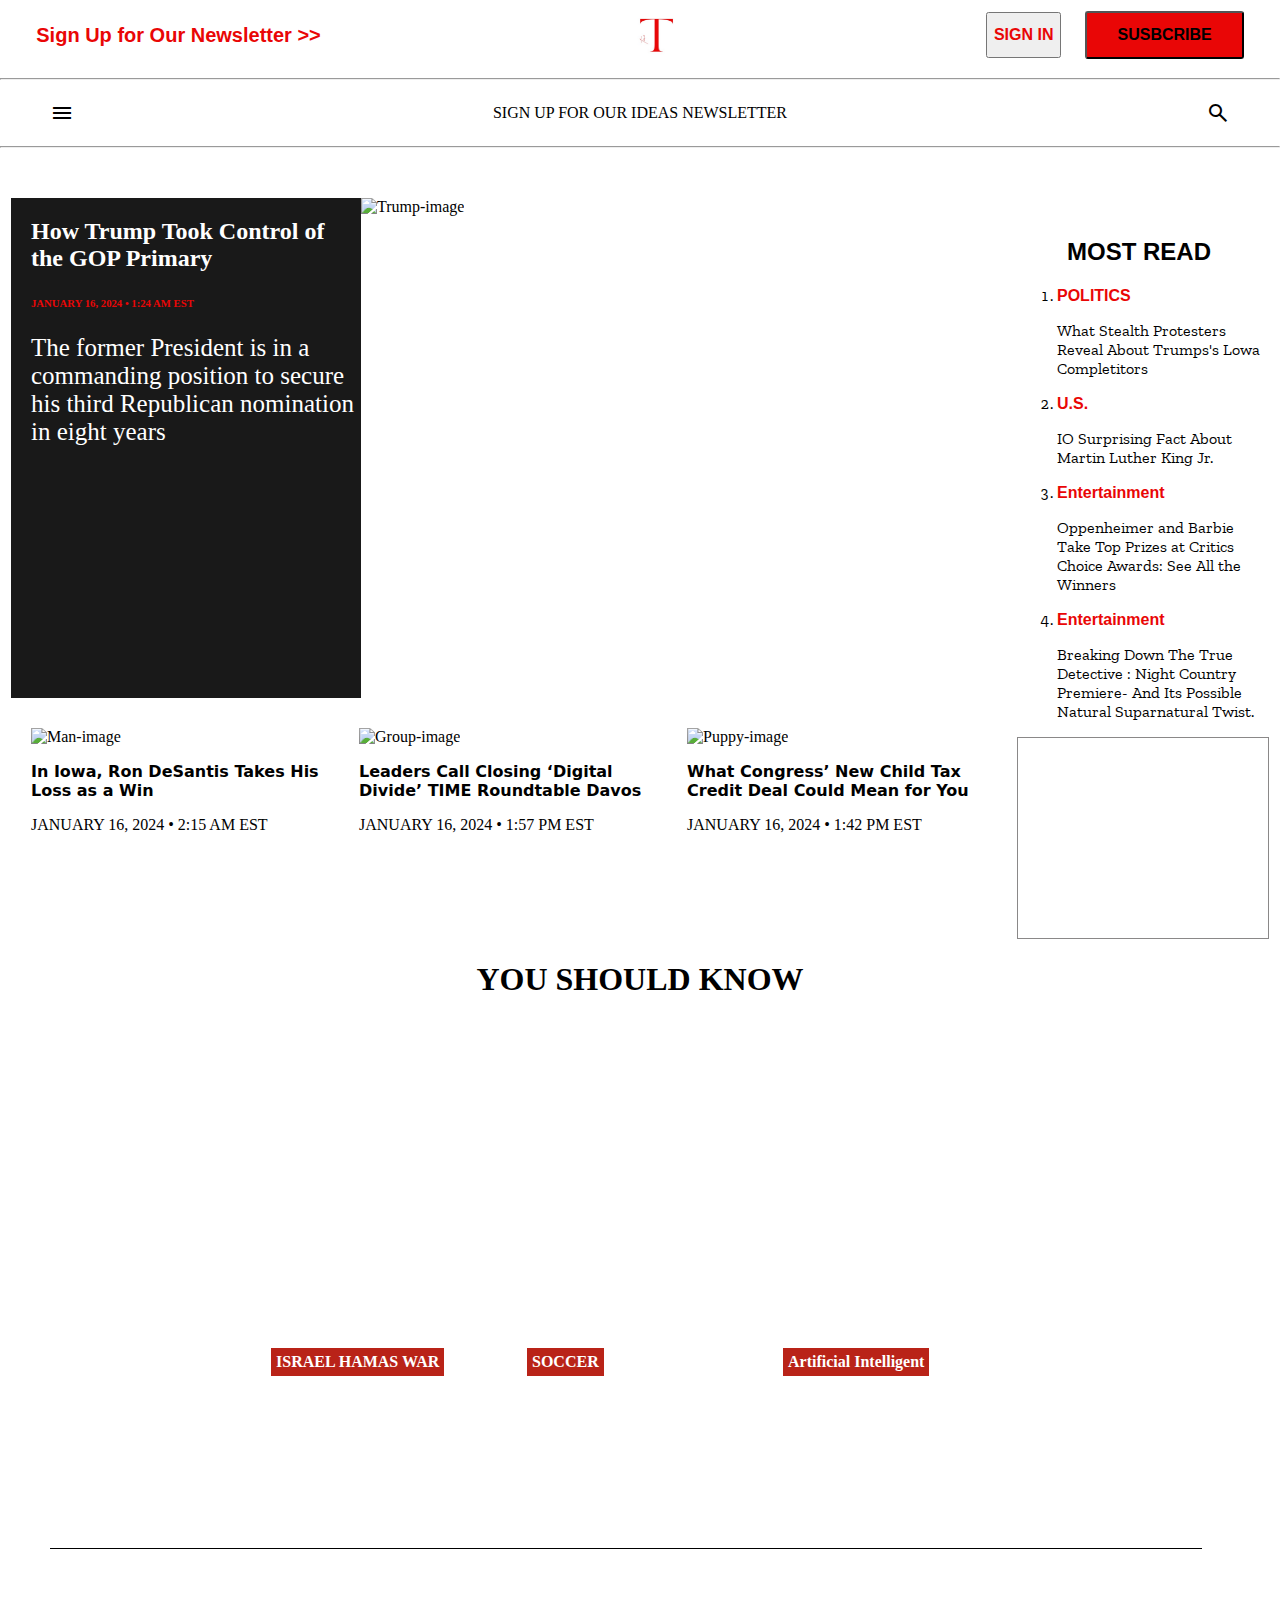
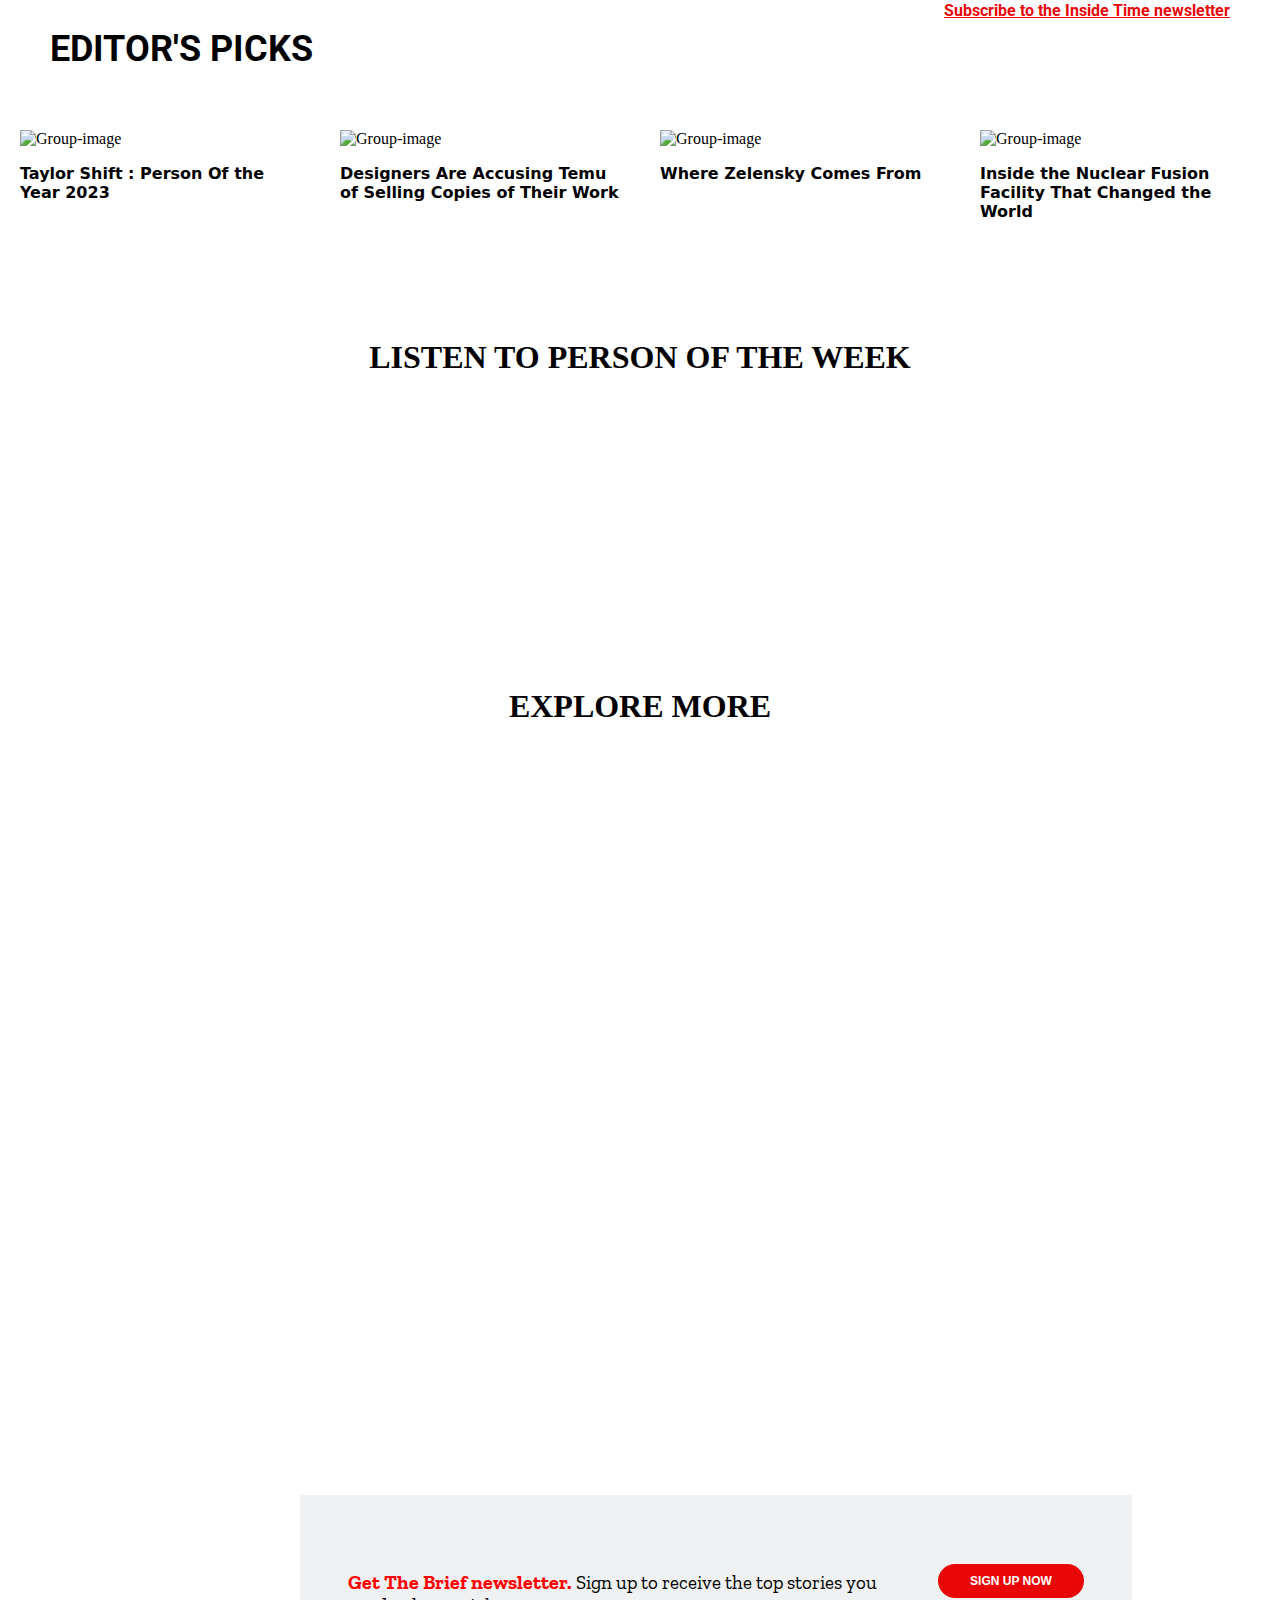
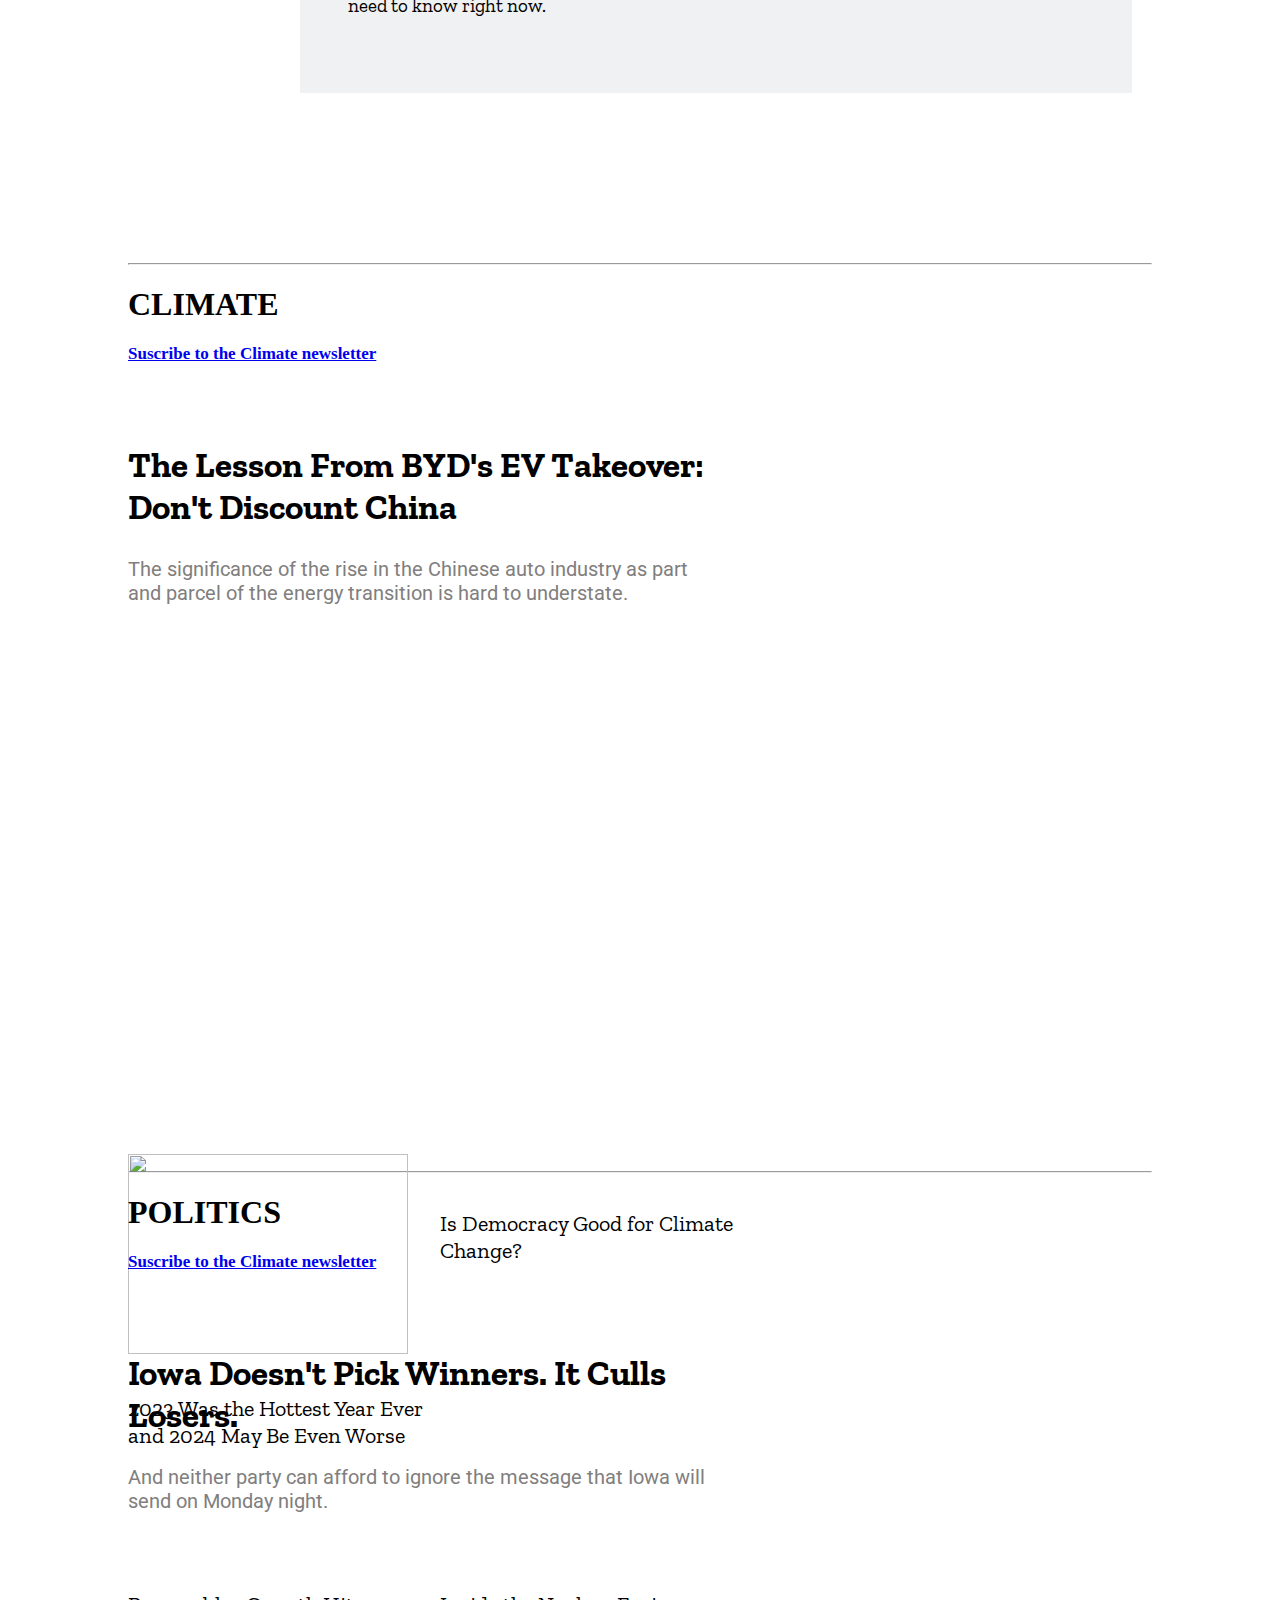
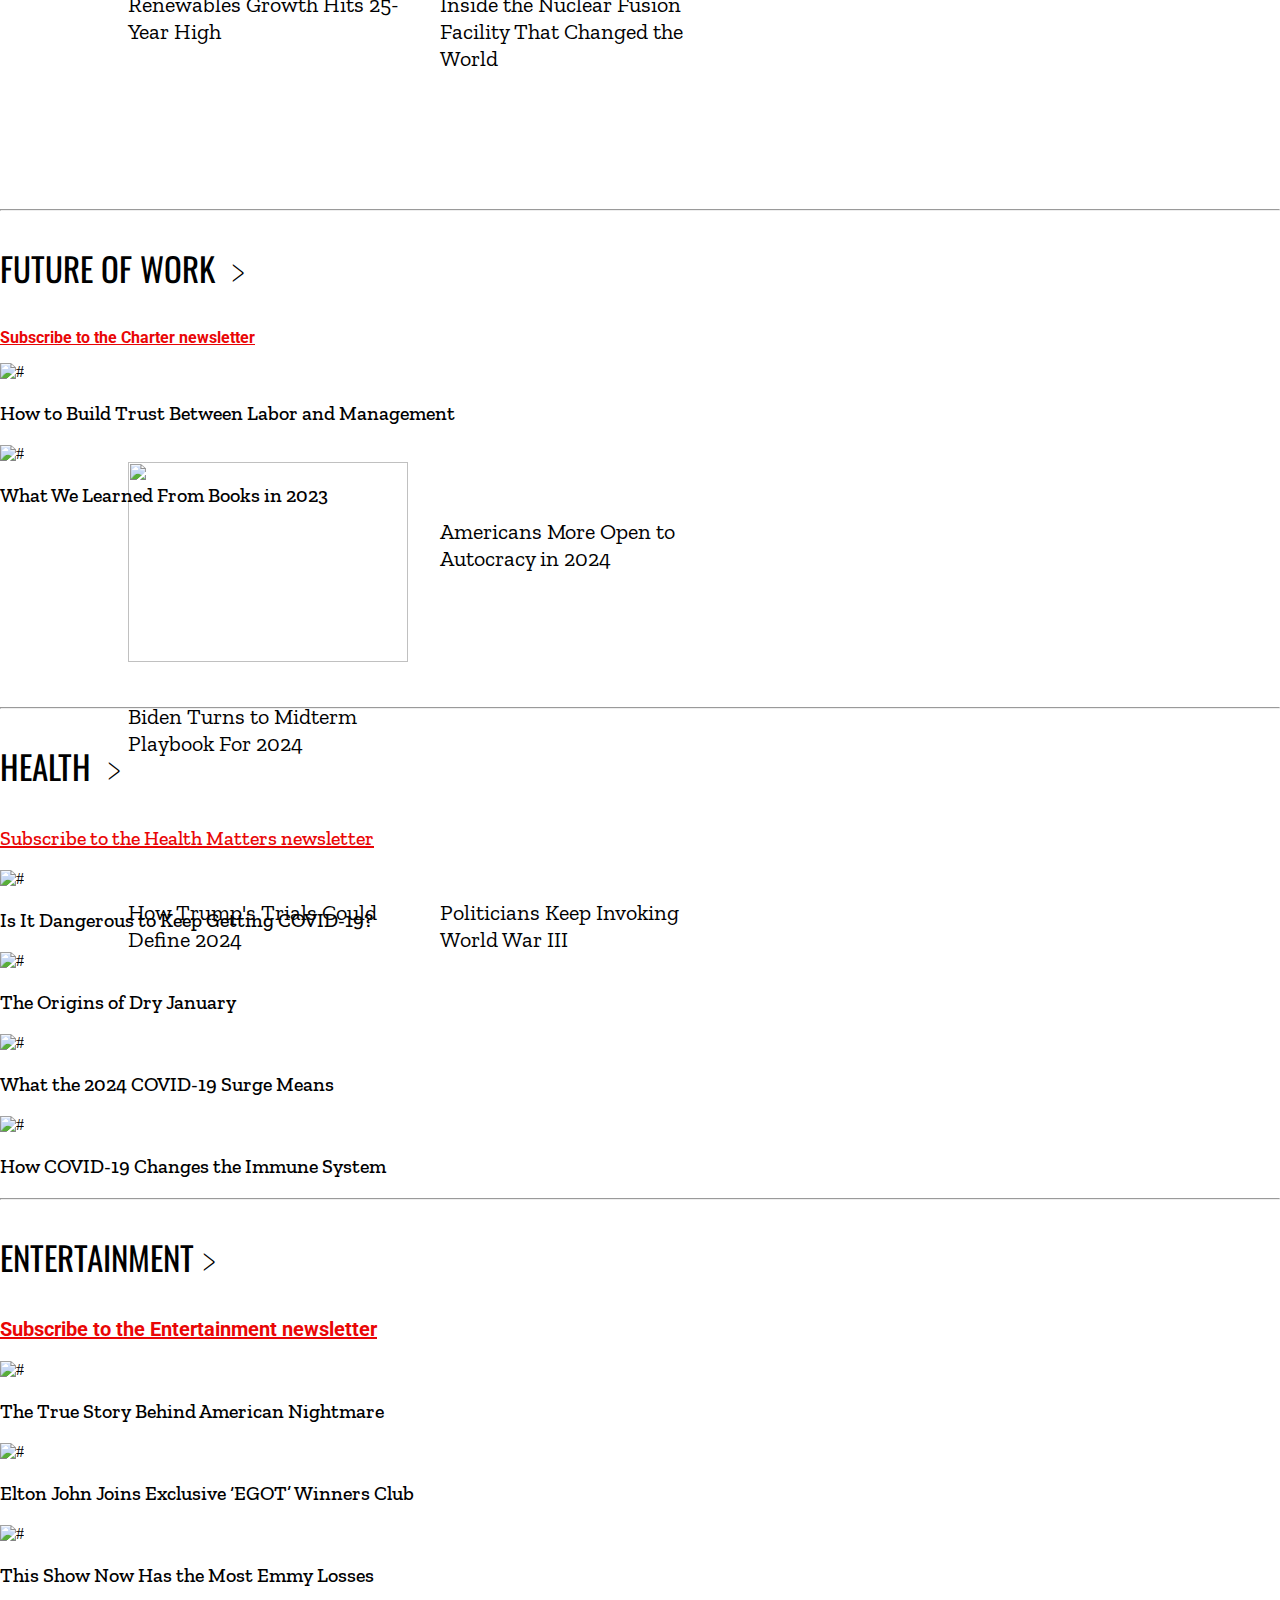
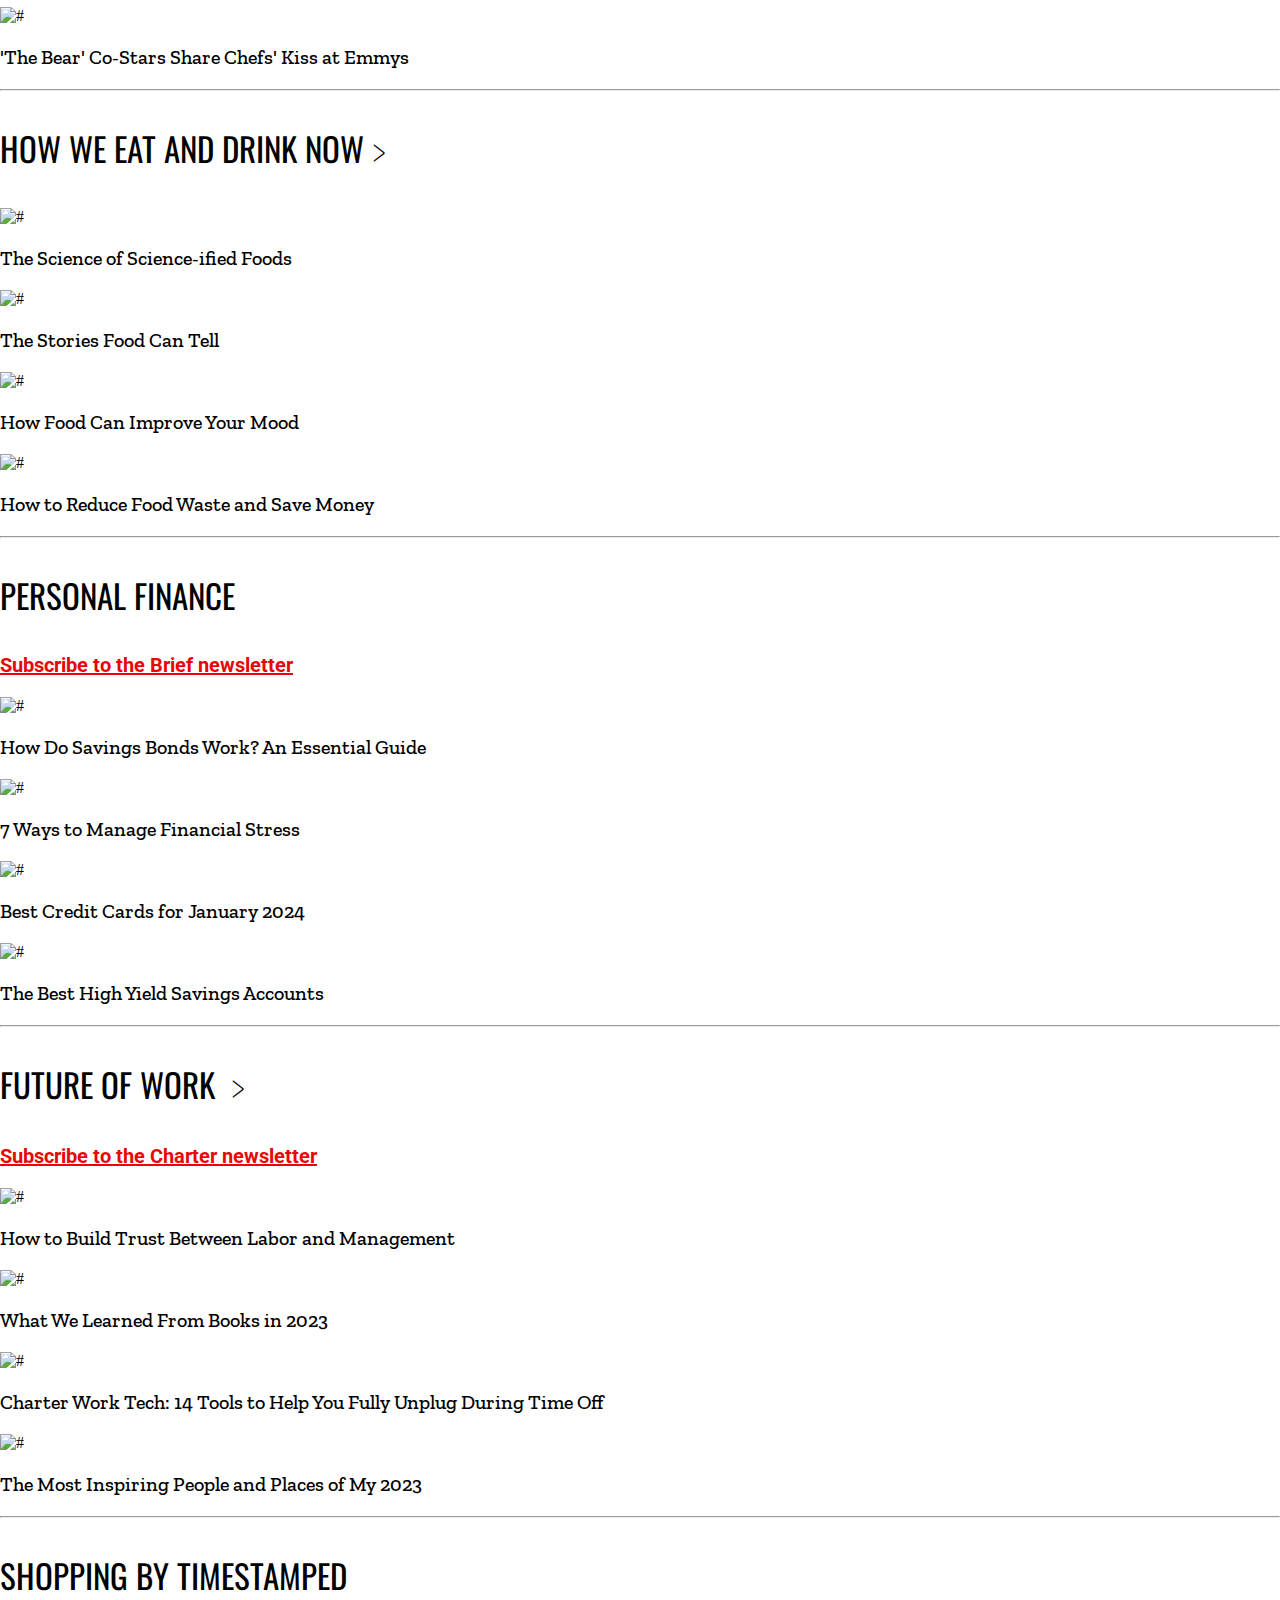
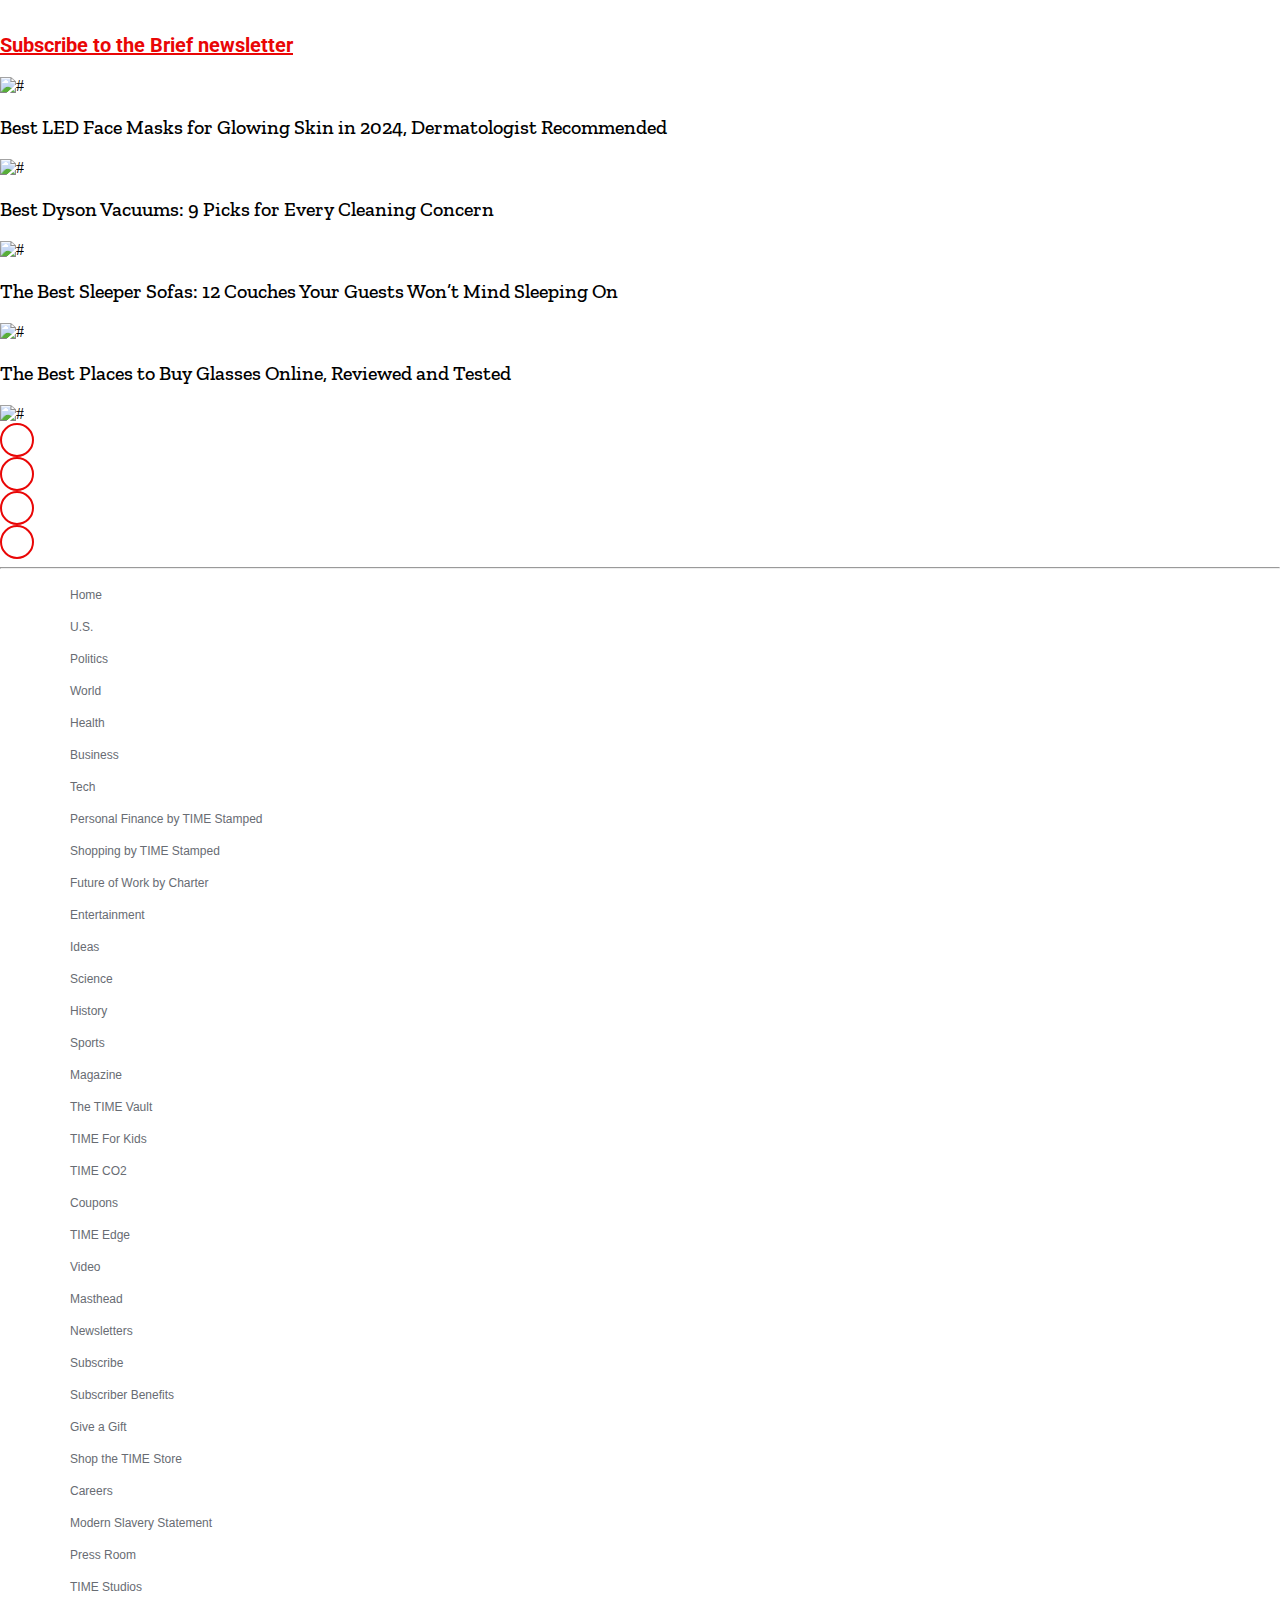
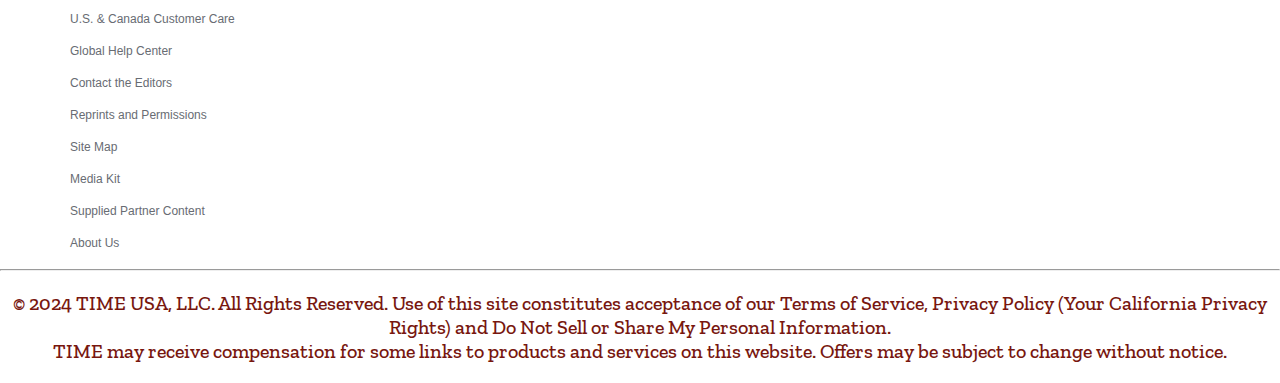
==== commit 5970275e: "Merge branch 'main' into day3_fw29_049" ====
--- a/Bootstrap/index.html
+++ b/Bootstrap/index.html
@@ -4,7 +4,7 @@
 <head>
     <meta charset="UTF-8">
     <meta name="viewport" content="width=device-width, initial-scale=1.0">
-    
+
     <link rel="preconnect" href="https://fonts.googleapis.com">
     <link rel="preconnect" href="https://fonts.gstatic.com" crossorigin>
     <link href="https://fonts.googleapis.com/css2?family=PT+Serif:ital,wght@0,400;0,700;1,400;1,700&display=swap"
@@ -204,7 +204,8 @@
         .p_box>h1,
         .p_box2>h1 {
             text-align: center;
-            font-family: 'Oswald', sans-serif;
+            /* font-family: 'Oswald', sans-serif; */
+         
             padding-top: 50px;
         }
 
@@ -259,24 +260,41 @@
         }
 
         .p_cards {
-            width: 600px;
-            height: auto;
+            width: 580px;
+            height: 83vh;
             display: grid;
-            grid-template-columns: repeat(2, 1fr);
+            grid-template-columns: repeat(2,1fr);
             gap: 2%;
         }
 
         .p_cards>div {
             width: 300px;
-            height: auto;
+            height: 30vh;
+        }
+        .p_para{
+            font-size: 22px;
+            padding-top: 15px;
+        }
+        .p_h2p>div>h2:hover{
+            color: red;
+            cursor: pointer;
+        }
+        .p_cards>div>p:hover{
+            color: red;
+            cursor: pointer;
         }
 
         /* vibha */
+
         .a-1-vm{
             text-decoration: none;
             color: black;
          }
          
+
+        /* 1st-section-v */
+
+
         .box-1-v h3 {
             font-family: "Oswald", sans-serif;
             font-optical-sizing: auto;
@@ -303,11 +321,14 @@
             font-style: normal;
             font-size: 20px;
             line-height: 24px;
+
         }
         #item-2-vm p:hover{
             color: red;
             cursor: pointer;
         }
+
+       
 
         /* 2nd-section-m  */
 
@@ -331,27 +352,23 @@
             width: 100%;
         }
 
+
         #item-4-vm p {
             font-family: "Zilla Slab", serif;
             font-weight: 500;
             font-style: normal;
             font-size: 20px;
             line-height: 24px;
+
         }
         #item-4-vm p:hover{
             color: red;
             cursor: pointer;
+
         }
         /* 3rd-section-v */
 
-        .box-1-v h3 {
-            font-family: "Oswald", sans-serif;
-            font-optical-sizing: auto;
-            font-weight: 400;
-            font-style: normal;
-            font-size: 33px;
-        }
-
+      
         #item-5-vm p {
             font-family: "Roboto", sans-serif;
             font-weight: 700;
@@ -362,6 +379,7 @@
 
         #item-6-vm img {
             width: 100%;
+
         }
 
         #item-6-vm p {
@@ -378,13 +396,7 @@
 
         /* 4th-section-m  */
 
-        .box-2-v h3 {
-            font-family: "Oswald", sans-serif;
-            font-optical-sizing: auto;
-            font-weight: 400;
-            font-style: normal;
-            font-size: 33px;
-        }
+     
 
         #item-7-vm p {
             font-family: "Roboto", sans-serif;
@@ -409,7 +421,12 @@
         #item-8-vm p:hover{
             color: red;
             cursor: pointer;
-        }
+
+        }
+
+   
+
+        /* mayur  */
 
         /* 1st-section-m  */
 
@@ -498,13 +515,13 @@
             color: #686c73;
         }
 
-        #item-7-ma{
+        #item-7-ma {
             font-family: "PT Serif", serif;
             font-weight: 500;
             font-style: normal;
             font-size: 10px;
             line-height: 20px;
-            color:#78170f ;
+            color: #78170f;
             text-align: center;
         }
     </style>
@@ -752,55 +769,127 @@
         <hr style="background-color: black; color: rgb(0, 0, 0);">
         <div class="d-flex justify-content-between align-items-baseline">
             <h1>CLIMATE <i class="fa-solid fa-angle-right fa-xs"></i></h1>
-            <p><a href="#" class="link-danger" style="font-weight: bold; font-size: 17px; margin-top: 15px;">Suscribe to
+            <p><a href="#" class="link-danger" style="font-weight: bold; font-size: 17px; margin-top: 15px;"><i class="fa-solid fa-paper-plane mx-1" style="color: #e90606;"></i>Suscribe to
                     the Climate newsletter</a></p>
         </div>
-        <div class="d-flex justify-content-between">
-            <div style="width: 600px; height: auto; ">
+        <div class="p_h2p  d-flex justify-content-between" style="font-family: 'Zilla Slab'">
+            <div style="width: 580px; height: 86vh; ">
                 <img width="600px"
                     src="https://api.time.com/wp-content/uploads/2024/01/BYD-Tesla.jpg?quality=85&w=925&h=617&crop=1&resize=925,617"
                     alt="">
-                <h2>The Lesson From BYD's EV Takeover: Don't Discount China</h2>
-                <p>The significance of the rise in the Chinese auto industry as part and parcel of the energy transition
+                <h2 style="font-size: 35px; padding-top: 15px;">The Lesson From BYD's EV Takeover: Don't Discount China</h2>
+                <p style="font-family: 'Roboto', sans-serif; font-size: 20px; color:rgb(129, 126, 126) ;">The significance of the rise in the Chinese auto industry as part and parcel of the energy transition
                     is hard to understate.</p>
             </div>
             <div class="p_cards">
                 <div>
-                    <img width="300px"
+                    <img width="280px " height="200px"
                         src="https://api.time.com/wp-content/uploads/2024/01/GettyImages-1404392668.jpg?quality=85&w=925&h=576&crop=1&resize=925,576"
                         alt="">
-                    <p>2023 Was the Hottest Year Ever and 2024 May Be Even Worse</p>
+                    <p class="p_para">2023 Was the Hottest Year Ever and 2024 May Be Even Worse</p>
                     </img>
                 </div>
                 <div>
-                    <img width="300px"
+                    <img width="280px"
                         src="https://api.time.com/wp-content/uploads/2024/01/voting-democracy-climate-change.jpg?quality=85&w=925&h=617&crop=1&resize=925,617"
                         alt="">
-                    <p>Is Democracy Good for Climate Change?</p>
+                    <p class="p_para">Is Democracy Good for Climate Change?</p>
                     </img>
                 </div>
                 <div>
-                    <img width="300px"
+                    <img width="280px"
                         src="https://api.time.com/wp-content/uploads/2024/01/renewable-energy-global-growth-iea-report-2023.jpg?quality=85&w=925&h=617&crop=1&resize=925,617"
                         alt="">
-                    <p>Renewables Growth Hits 25-Year High</p>
+                    <p class="p_para">Renewables Growth Hits 25-Year High</p>
                     </img>
                 </div>
                 <div>
-                    <img width="300px"
+                    <img width="280px"
                         src="https://api.time.com/wp-content/uploads/2023/12/national-ignition-facility-fusion-energy-balazs-gardi-03-1.jpeg?quality=85&crop=0px%2C214px%2C1600px%2C1067px&resize=925,617&strip"
                         alt="">
-                    <p>Inside the Nuclear Fusion Facility That Changed the World</p>
+                    <p class="p_para">Inside the Nuclear Fusion Facility That Changed the World</p>
                     </img>
                 </div>
             </div>
         </div>
     </div>
-
-
+    <br><br><br><br><br><br><br><br><br><br><br>
+<div class="text-center">
+    <img src="https://s0.2mdn.net/simgad/11939025034040100166" alt="">
+</div>
+<br><br><br>
+<div class="p_box4">
+    <hr style="background-color: black; color: rgb(0, 0, 0);">
+    <div class="d-flex justify-content-between align-items-baseline">
+        <h1>POLITICS <i class="fa-solid fa-angle-right fa-xs"></i></h1>
+        <p><a href="#" class="link-danger" style="font-weight: bold; font-size: 17px; margin-top: 15px;"><i class="fa-solid fa-paper-plane mx-1" style="color: #e90606;"></i>Suscribe to
+                the Climate newsletter</a></p>
+    </div>
+    <div class="p_h2p d-flex justify-content-between" style="font-family: 'Zilla Slab'">
+        <div style="width: 580px; height: 86vh; ">
+            <img width="600px"
+                src="https://api.time.com/wp-content/uploads/2024/01/iowa-caucus-weather-cold-snow-06.jpg?quality=85&w=925&h=617&crop=1&resize=925,617"
+                alt="">
+            <h2 style="font-size: 35px; padding-top: 15px;">Iowa Doesn't Pick Winners. It Culls Losers.</h2>
+            <p style="font-family: 'Roboto', sans-serif; font-size: 20px; color:rgb(129, 126, 126) ;">And neither party can afford to ignore the message that Iowa will send on Monday night.</p>
+        </div>
+        <div class="p_cards">
+            <div>
+                <img width="280px " height="200px"
+                    src="https://api.time.com/wp-content/uploads/2024/01/GettyImages-1843522708.jpg?quality=85&w=925&h=617&crop=1&resize=925,617"
+                    alt="">
+                <p class="p_para">Biden Turns to Midterm Playbook For 2024</p>
+                </img>
+            </div>
+            <div>
+                <img width="280px"
+                    src="https://api.time.com/wp-content/uploads/2023/12/GettyImages-1860796807.jpg?quality=85&w=925&h=617&crop=1&resize=925,617"
+                    alt="">
+                <p class="p_para">Americans More Open to Autocracy in 2024</p>
+                </img>
+            </div>
+            <div>
+                <img width="280px"
+                    src="https://api.time.com/wp-content/uploads/2023/12/trump-court-poy.jpeg?quality=85&w=925&h=617&crop=1&resize=925,617"
+                    alt="">
+                <p class="p_para">How Trump's Trials Could Define 2024</p>
+                </img>
+            </div>
+            <div>
+                <img width="280px"
+                    src="https://api.time.com/wp-content/uploads/2023/11/WWII-danger.jpg?quality=85&w=800&h=533&crop=1&resize=800,533"
+                    alt="">
+                <p class="p_para">Politicians Keep Invoking World War III</p>
+                </img>
+            </div>
+        </div>
+    </div>
+</div>
 
 
     <!--vibha-->
+    <!-- 1st-section-v -->
+    <div class="box-1-v container">
+        <hr>
+        <div class="item-1-v d-flex  justify-content-between align-items-center my-3" id="item-1-vm">
+            <h3><span class="ms-3">FUTURE OF WORK</span> <span>&#65125;</span></h3>
+            <p><span><i class="fa-solid fa-paper-plane" style="color: #e90606;"></i> </span> <span class="me-3">
+                    Subscribe to the Charter newsletter </span></p>
+        </div>
+
+        <div class="item-2-v d-flex justify-content-center align-items-stretch" id="item-2-vm">
+            <div class="d-flex container justify-content-start align-items-start flex-column">
+                <img src="https://api.time.com/wp-content/uploads/2024/01/charter-christy-yoshitomi.jpg?quality=85&w=616&h=411&crop=1&resize=616,411"
+                    alt="#">
+                <p class="my-4 mb-5">How to Build Trust Between Labor and Management</p>
+            </div>
+
+            <div class="d-flex container justify-content-start align-items-start flex-column">
+                <img src="https://api.time.com/wp-content/uploads/2024/01/charter-books-2024.jpg?quality=85&w=616&h=411&crop=1&resize=616,411"
+                    alt="#">
+                <p class="my-4 mb-5">What We Learned From Books in 2023</p>
+            </div>
+
 
     <div style="margin-top: 200px;">
 
@@ -951,9 +1040,10 @@
                     <p class="my-4 mb-5">The Best High Yield Savings Accounts</p>
                 </div>
     
-            </div>
-    
-        </div>
+          </div>
+           
+        </div>
+
     </div>
 
     <!-- mayur's html  -->
@@ -1126,7 +1216,8 @@
         <p class="item-7-m container m-3 px-3" id="item-7-ma">
 
             &copy; 2024 TIME USA, LLC. All Rights Reserved. Use of this site constitutes acceptance of our Terms of
-            Service, Privacy Policy (Your California Privacy Rights) and Do Not Sell or Share My Personal Information. <br>
+            Service, Privacy Policy (Your California Privacy Rights) and Do Not Sell or Share My Personal Information.
+            <br>
             TIME may receive compensation for some links to products and services on this website. Offers may be subject
             to change without notice.
 
@@ -1136,4 +1227,5 @@
     </footer>
 
 </body>
+
 </html>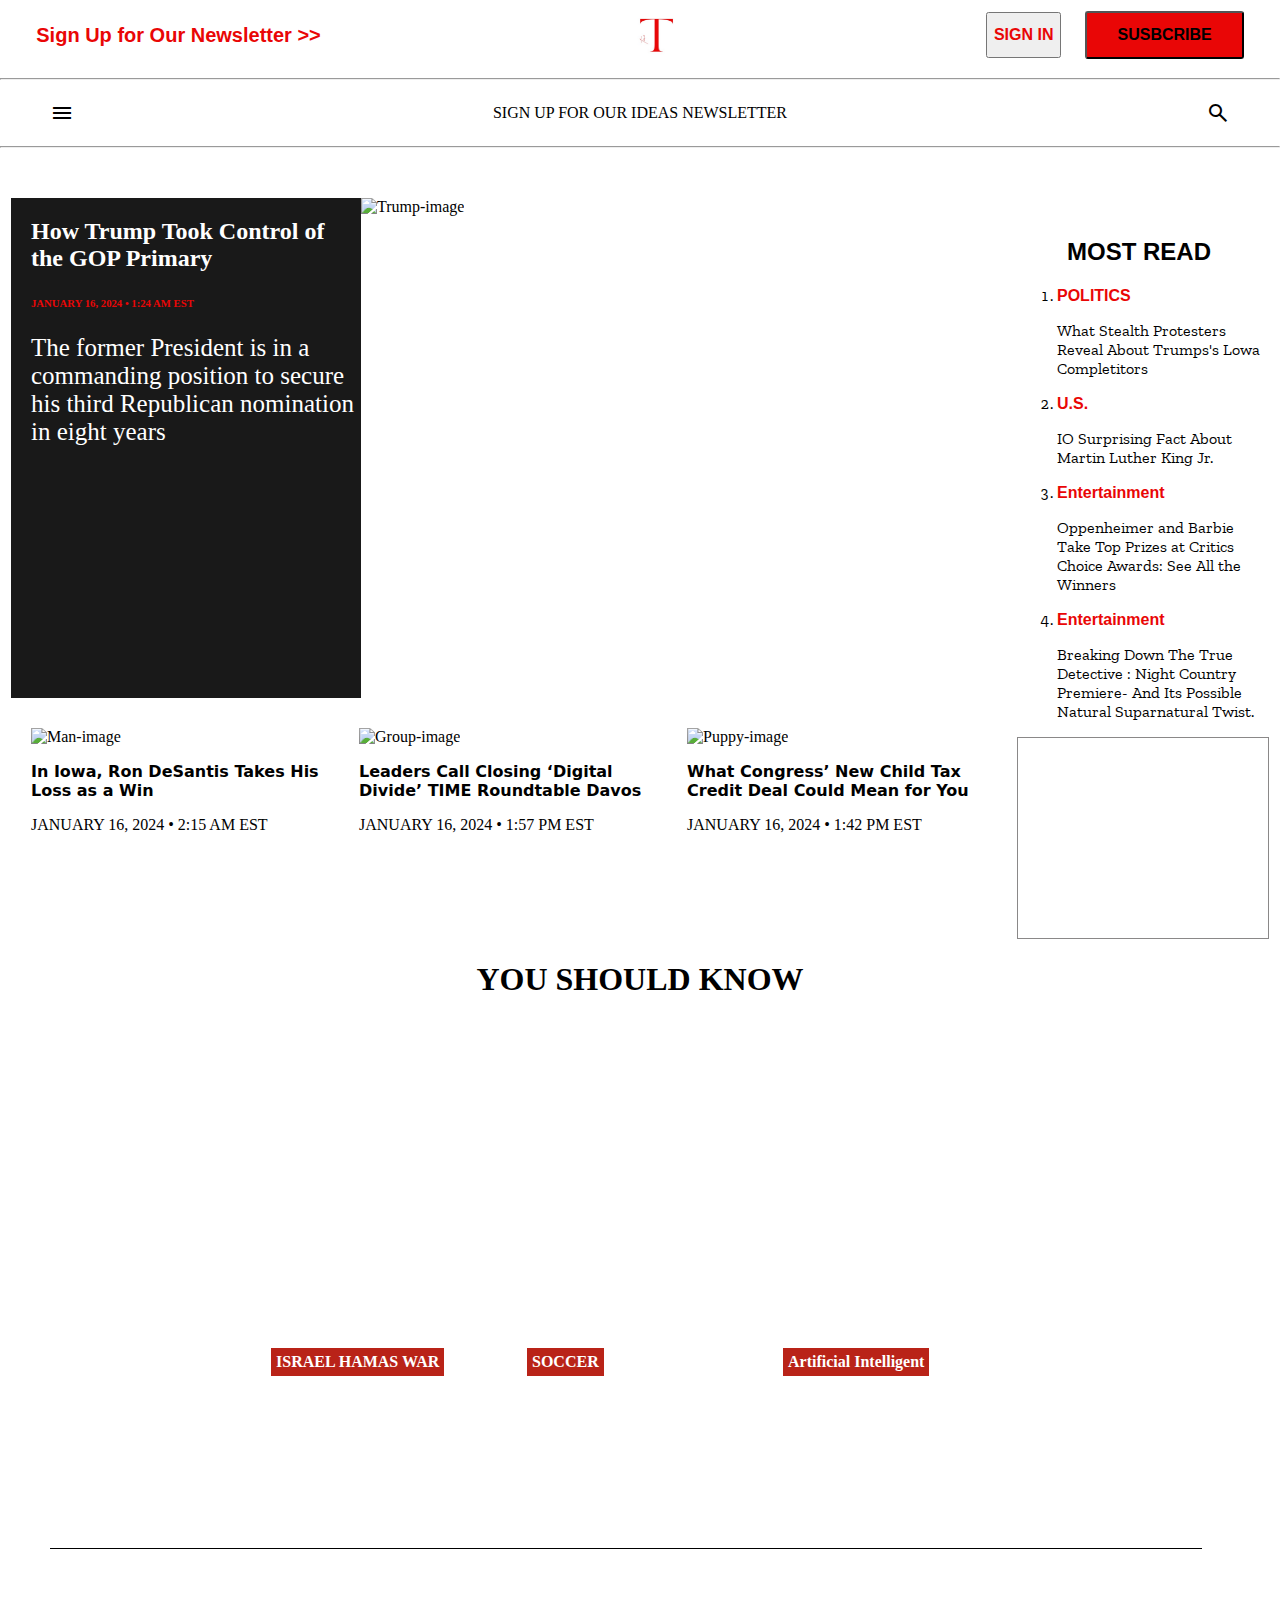
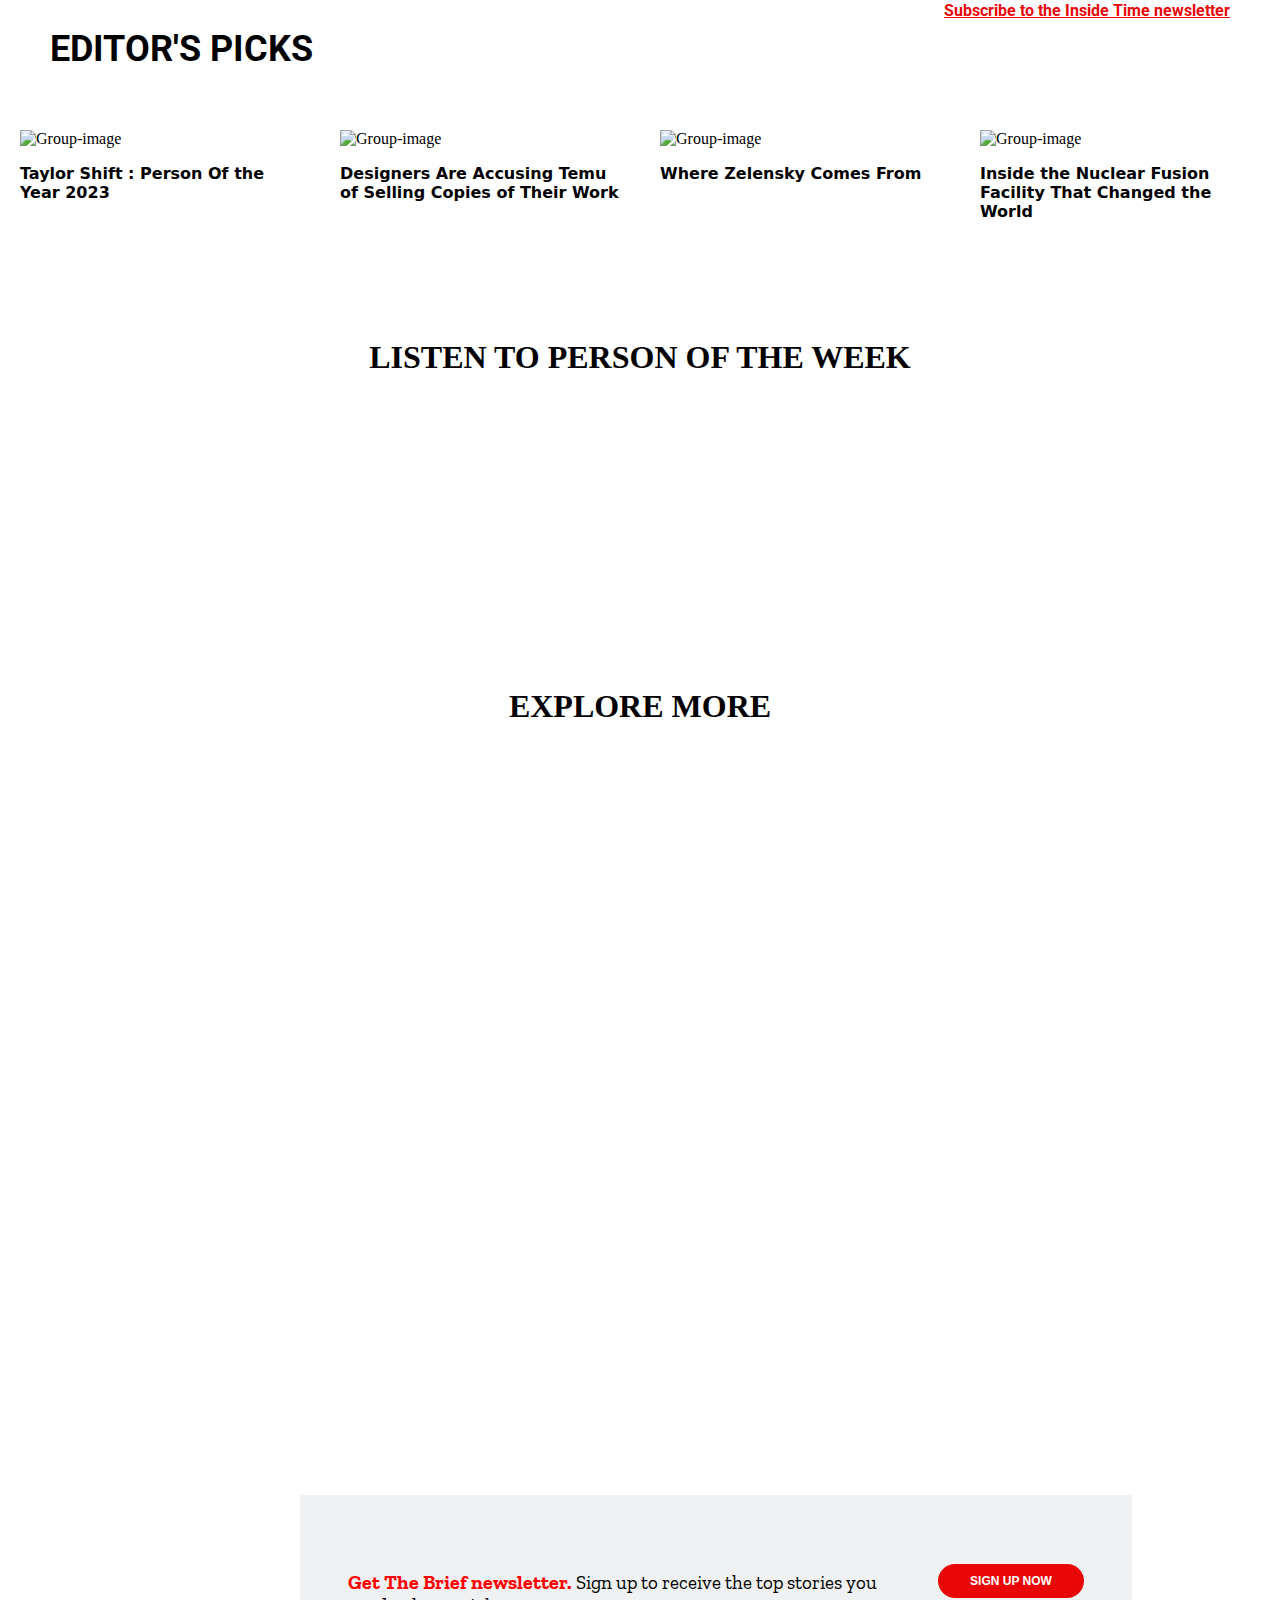
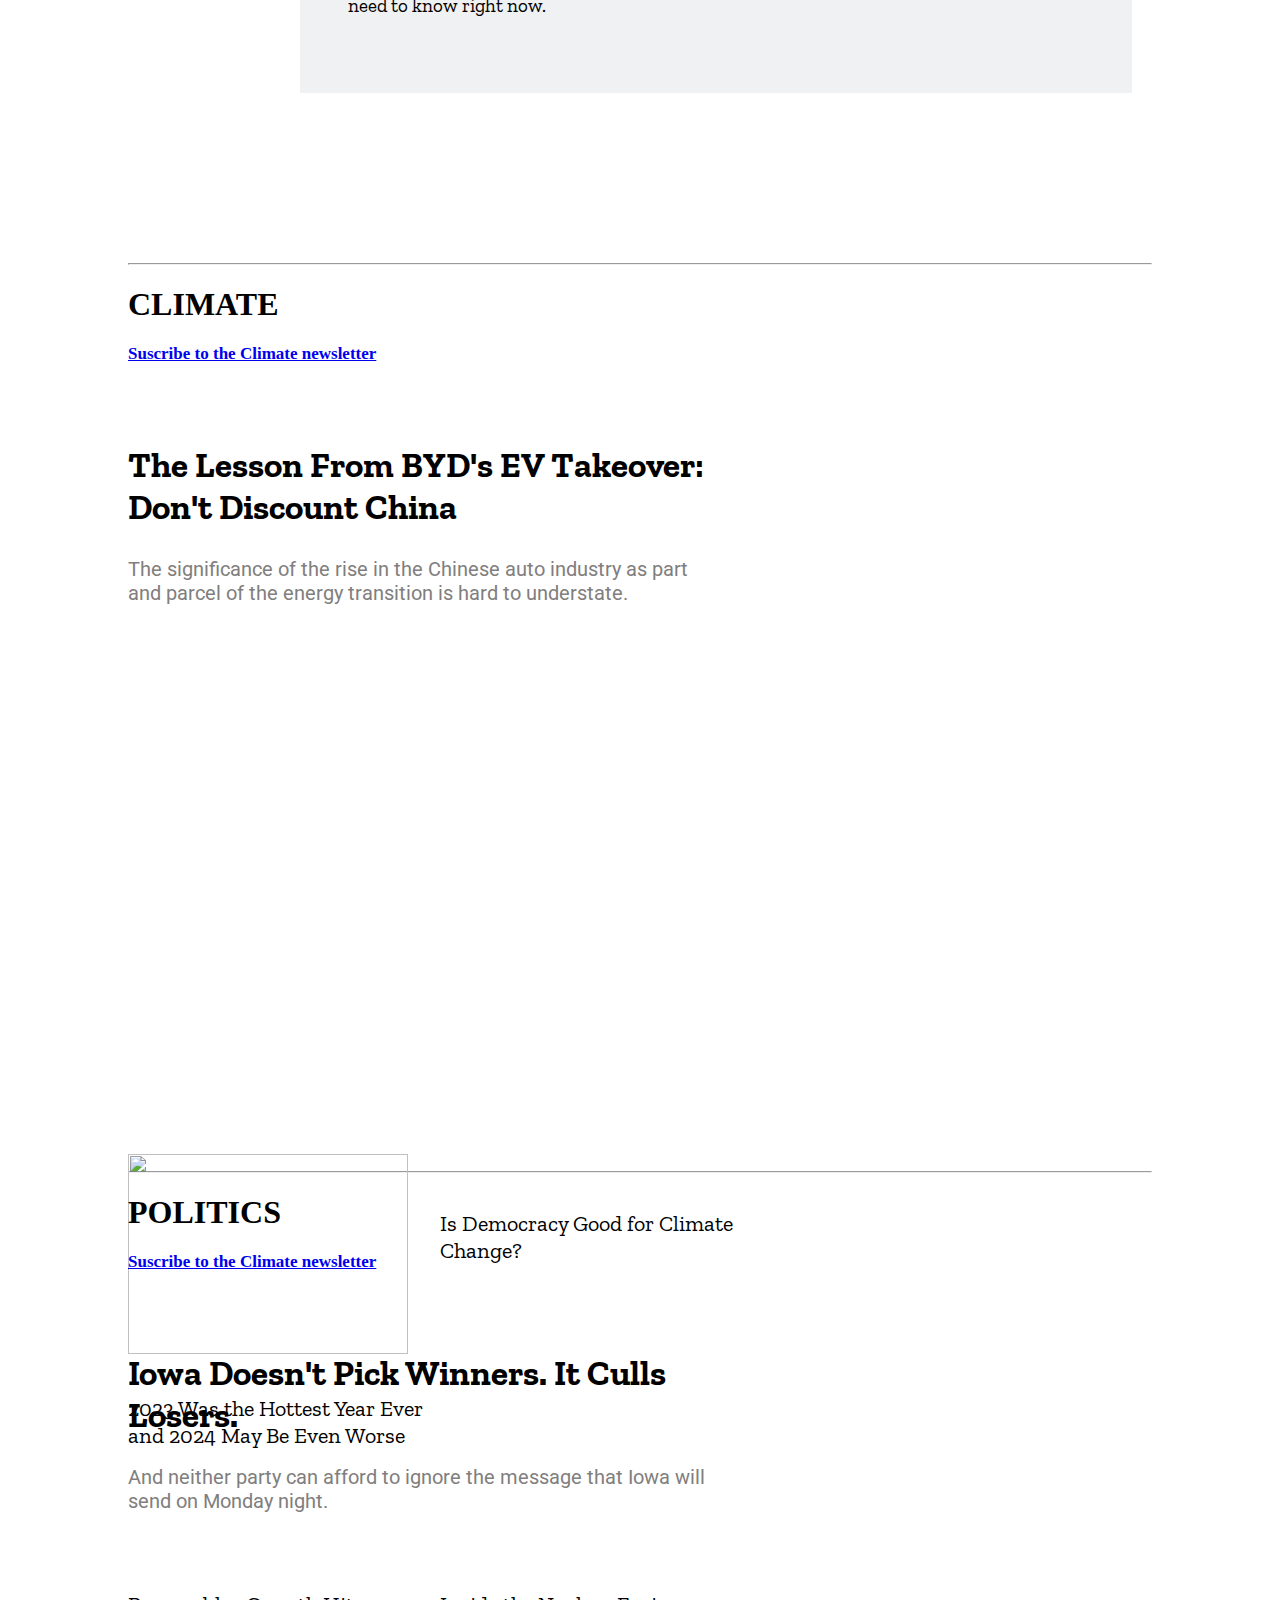
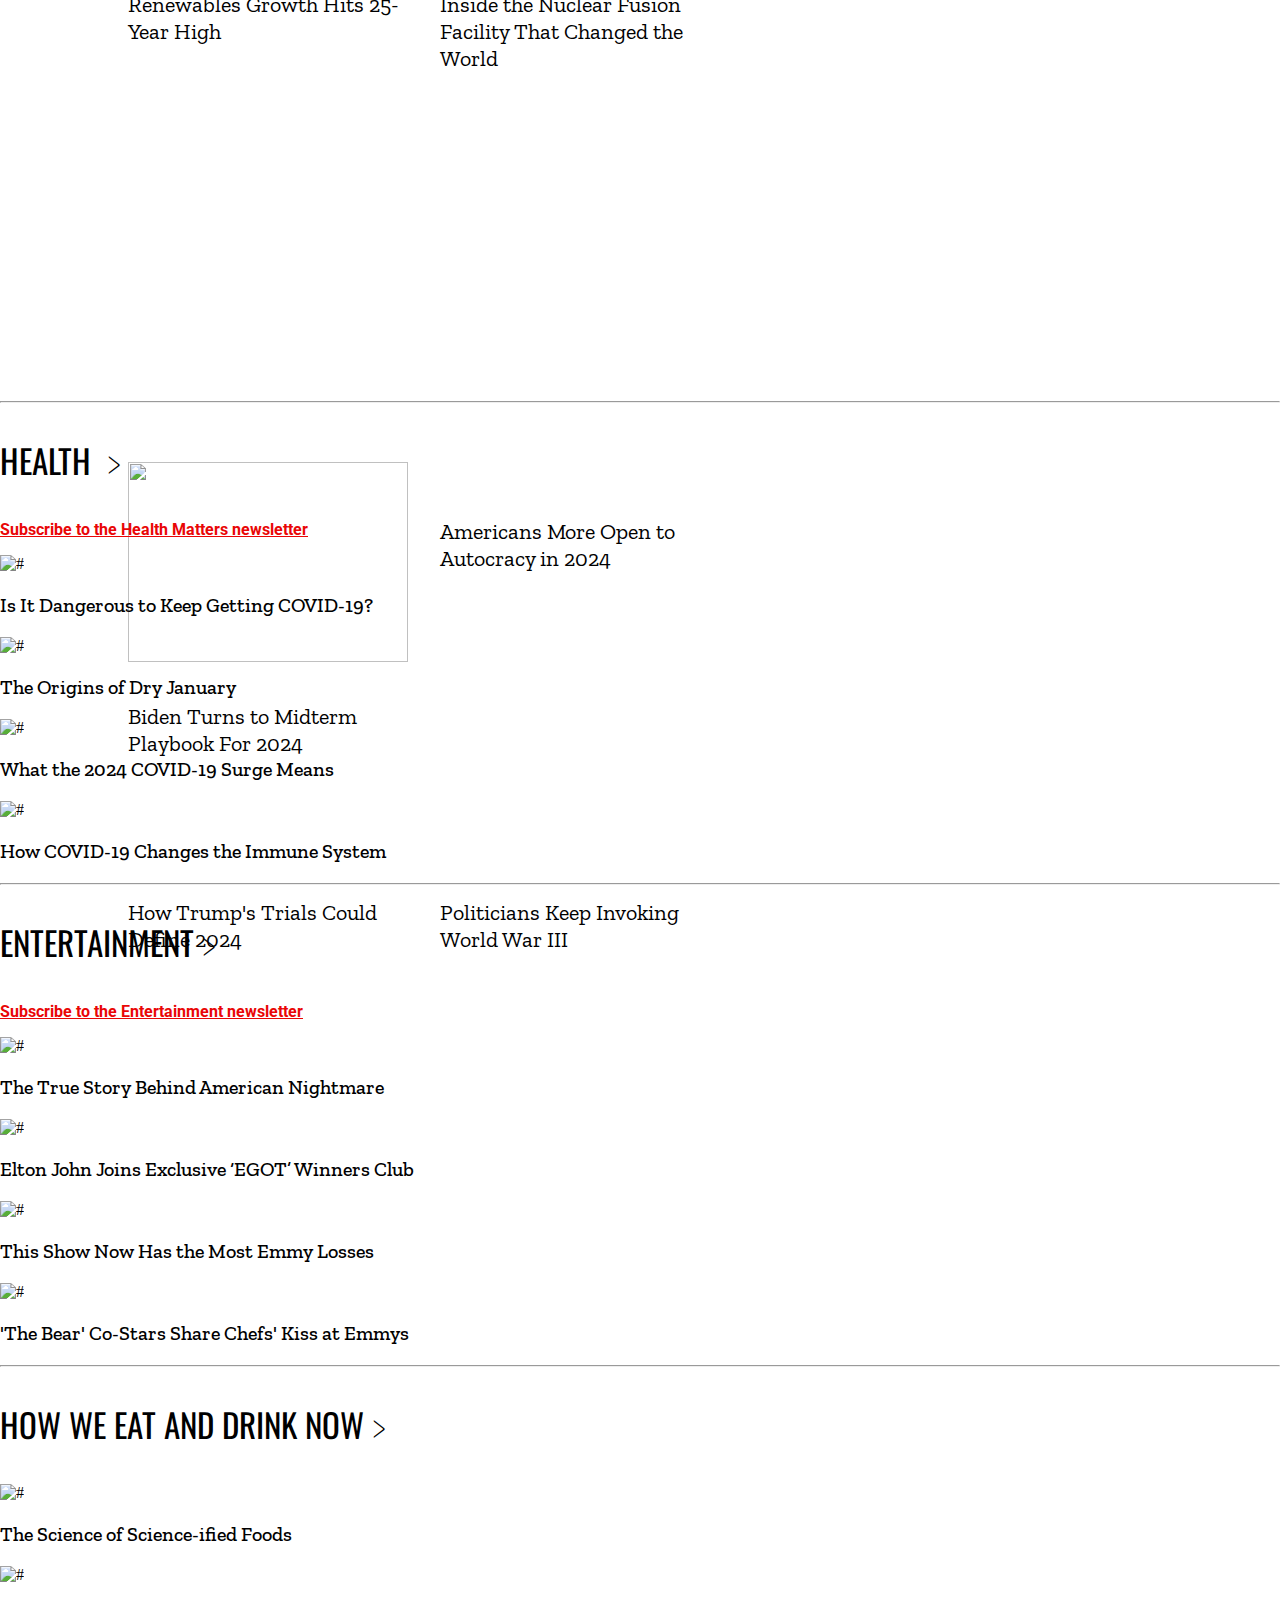
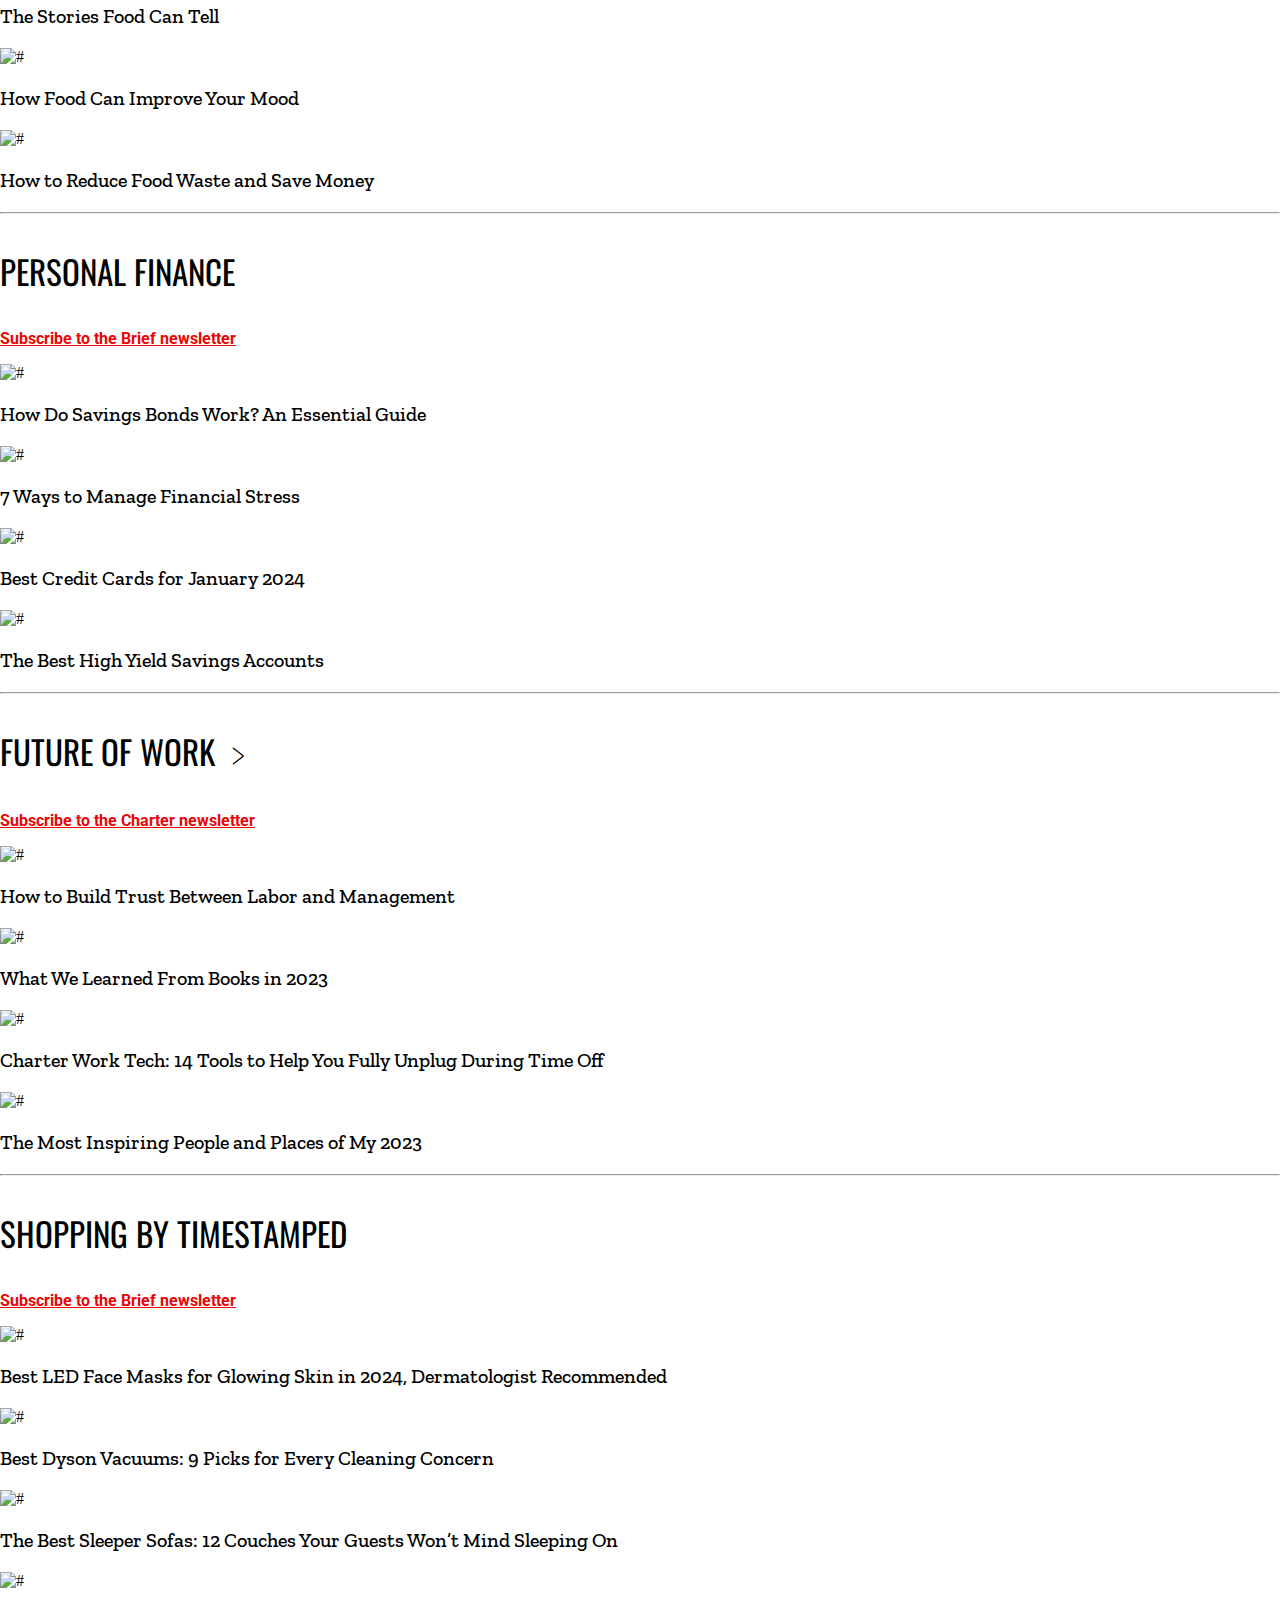
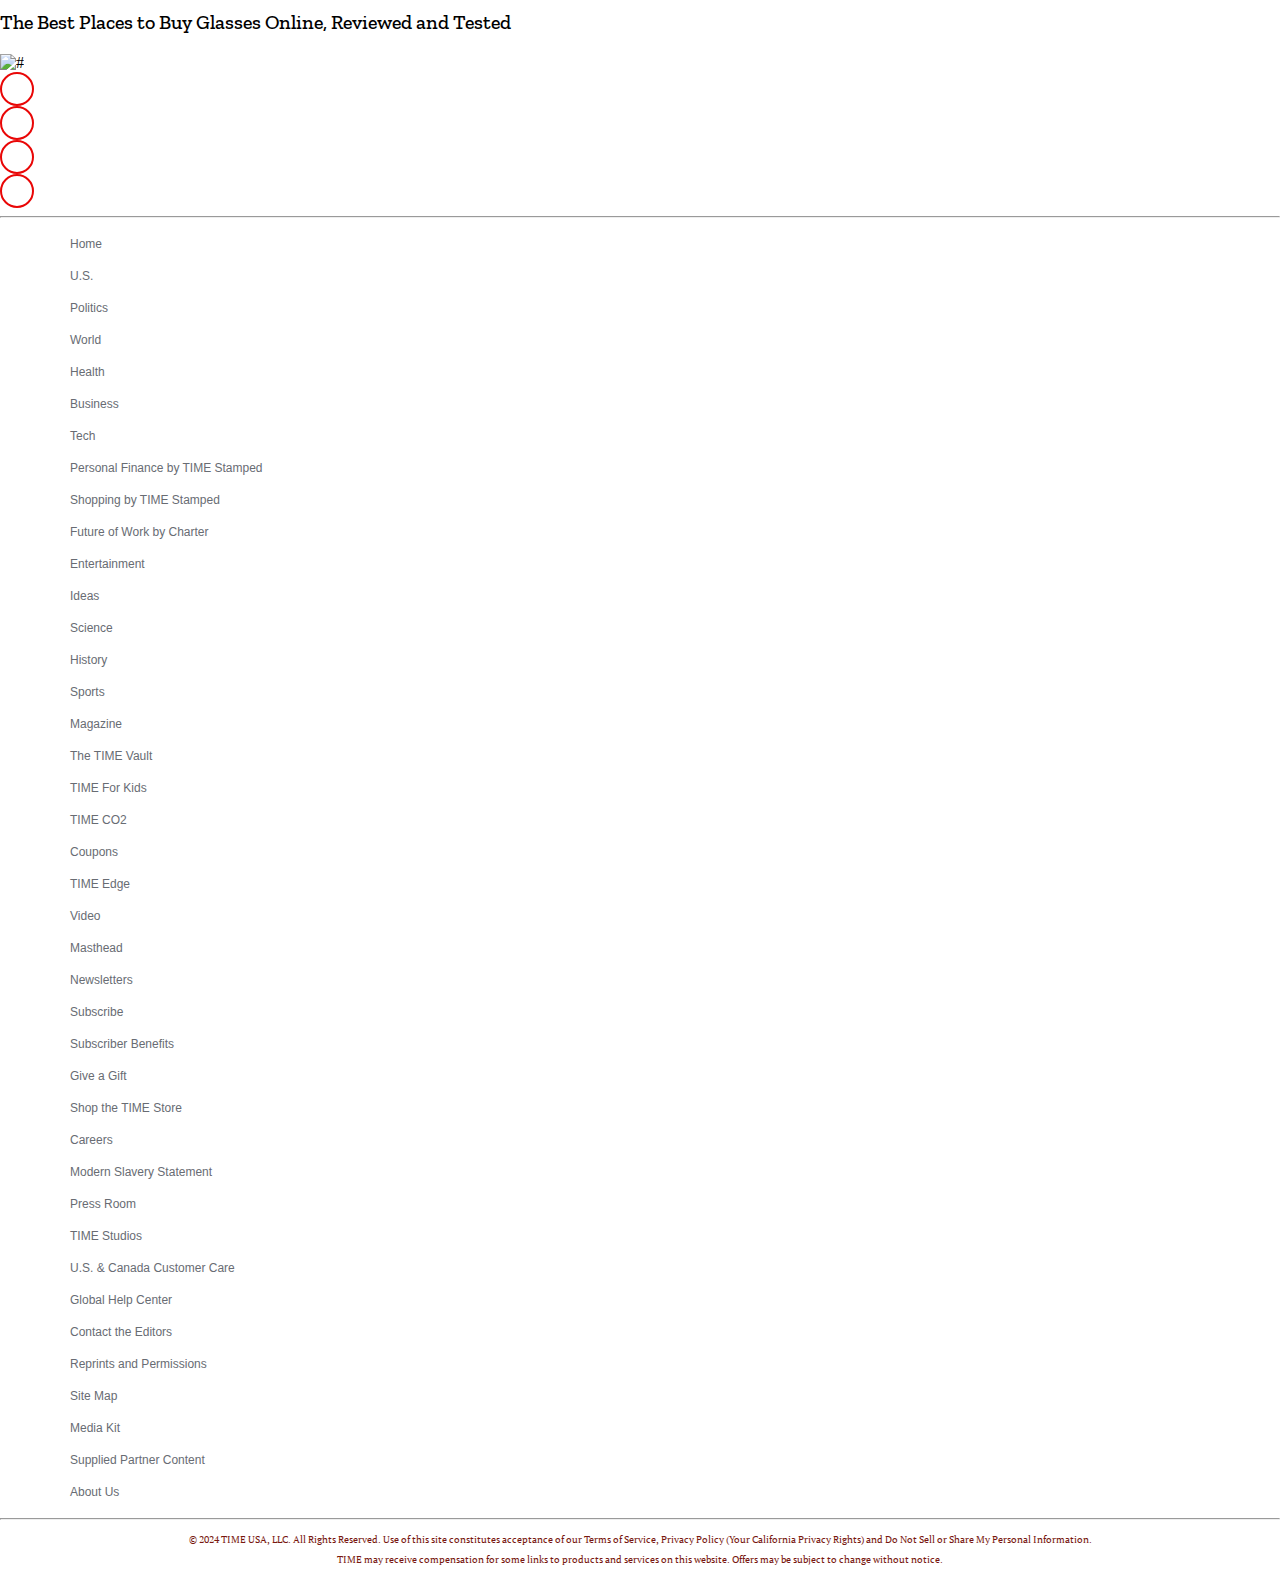
==== commit ca4e7d09: "1" ====
--- a/Bootstrap/index.html
+++ b/Bootstrap/index.html
@@ -330,7 +330,7 @@
 
        
 
-        /* 2nd-section-m  */
+        /* 2nd-section-v  */
 
         .box-2-v h3 {
             font-family: "Oswald", sans-serif;
@@ -394,7 +394,7 @@
             cursor: pointer;
         }
 
-        /* 4th-section-m  */
+        /* 4th-section-v  */
 
      
 
@@ -543,7 +543,7 @@
     <!--Below header-->
     <div style="display: flex; justify-content: space-between; align-items: center;">
         <span class="material-symbols-outlined" style=" margin-left: 50px; cursor: pointer;">menu</span>
-        <p id="middle-content;">SIGN UP FOR OUR IDEAS NEWSLETTER</p>
+        <p id="middle-content;"><i class="fa-solid fa-paper-plane mx-1"></i>SIGN UP FOR OUR IDEAS NEWSLETTER</p>
         <span class="material-symbols-outlined " style=" margin-right: 50px; cursor: pointer;">search</span>
     </div>
     <hr>
@@ -675,7 +675,8 @@
         <h2 style="margin-left: 50px; font-family: Roboto, HelveticaNeue, sans-serif; font-size: 36px;">EDITOR'S PICKS
         </h2>
         <a href="#"
-            style="margin-right: 50px; font-family: Roboto, HelveticaNeue, sans-serif; color: #E90606; font-weight: bold; font-size: 16px; line-height: 24px;">Subscribe
+            style="margin-right: 50px; font-family: Roboto, HelveticaNeue, sans-serif; color: #E90606; font-weight: bold; font-size: 16px; line-height: 24px;">
+  <i class="fa-solid fa-paper-plane mx-1" style="color: #e90606;"></i>Subscribe
             to the Inside Time newsletter</a>
     </div>
     <div style="display: flex; justify-content: space-around;">
@@ -868,30 +869,8 @@
 
 
     <!--vibha-->
-    <!-- 1st-section-v -->
-    <div class="box-1-v container">
-        <hr>
-        <div class="item-1-v d-flex  justify-content-between align-items-center my-3" id="item-1-vm">
-            <h3><span class="ms-3">FUTURE OF WORK</span> <span>&#65125;</span></h3>
-            <p><span><i class="fa-solid fa-paper-plane" style="color: #e90606;"></i> </span> <span class="me-3">
-                    Subscribe to the Charter newsletter </span></p>
-        </div>
-
-        <div class="item-2-v d-flex justify-content-center align-items-stretch" id="item-2-vm">
-            <div class="d-flex container justify-content-start align-items-start flex-column">
-                <img src="https://api.time.com/wp-content/uploads/2024/01/charter-christy-yoshitomi.jpg?quality=85&w=616&h=411&crop=1&resize=616,411"
-                    alt="#">
-                <p class="my-4 mb-5">How to Build Trust Between Labor and Management</p>
-            </div>
-
-            <div class="d-flex container justify-content-start align-items-start flex-column">
-                <img src="https://api.time.com/wp-content/uploads/2024/01/charter-books-2024.jpg?quality=85&w=616&h=411&crop=1&resize=616,411"
-                    alt="#">
-                <p class="my-4 mb-5">What We Learned From Books in 2023</p>
-            </div>
-
-
-    <div style="margin-top: 200px;">
+   <div style="margin-top: 200px;">
+        <!-- 1st-section-v -->
 
         <div class="box-1-v container">
             <hr>
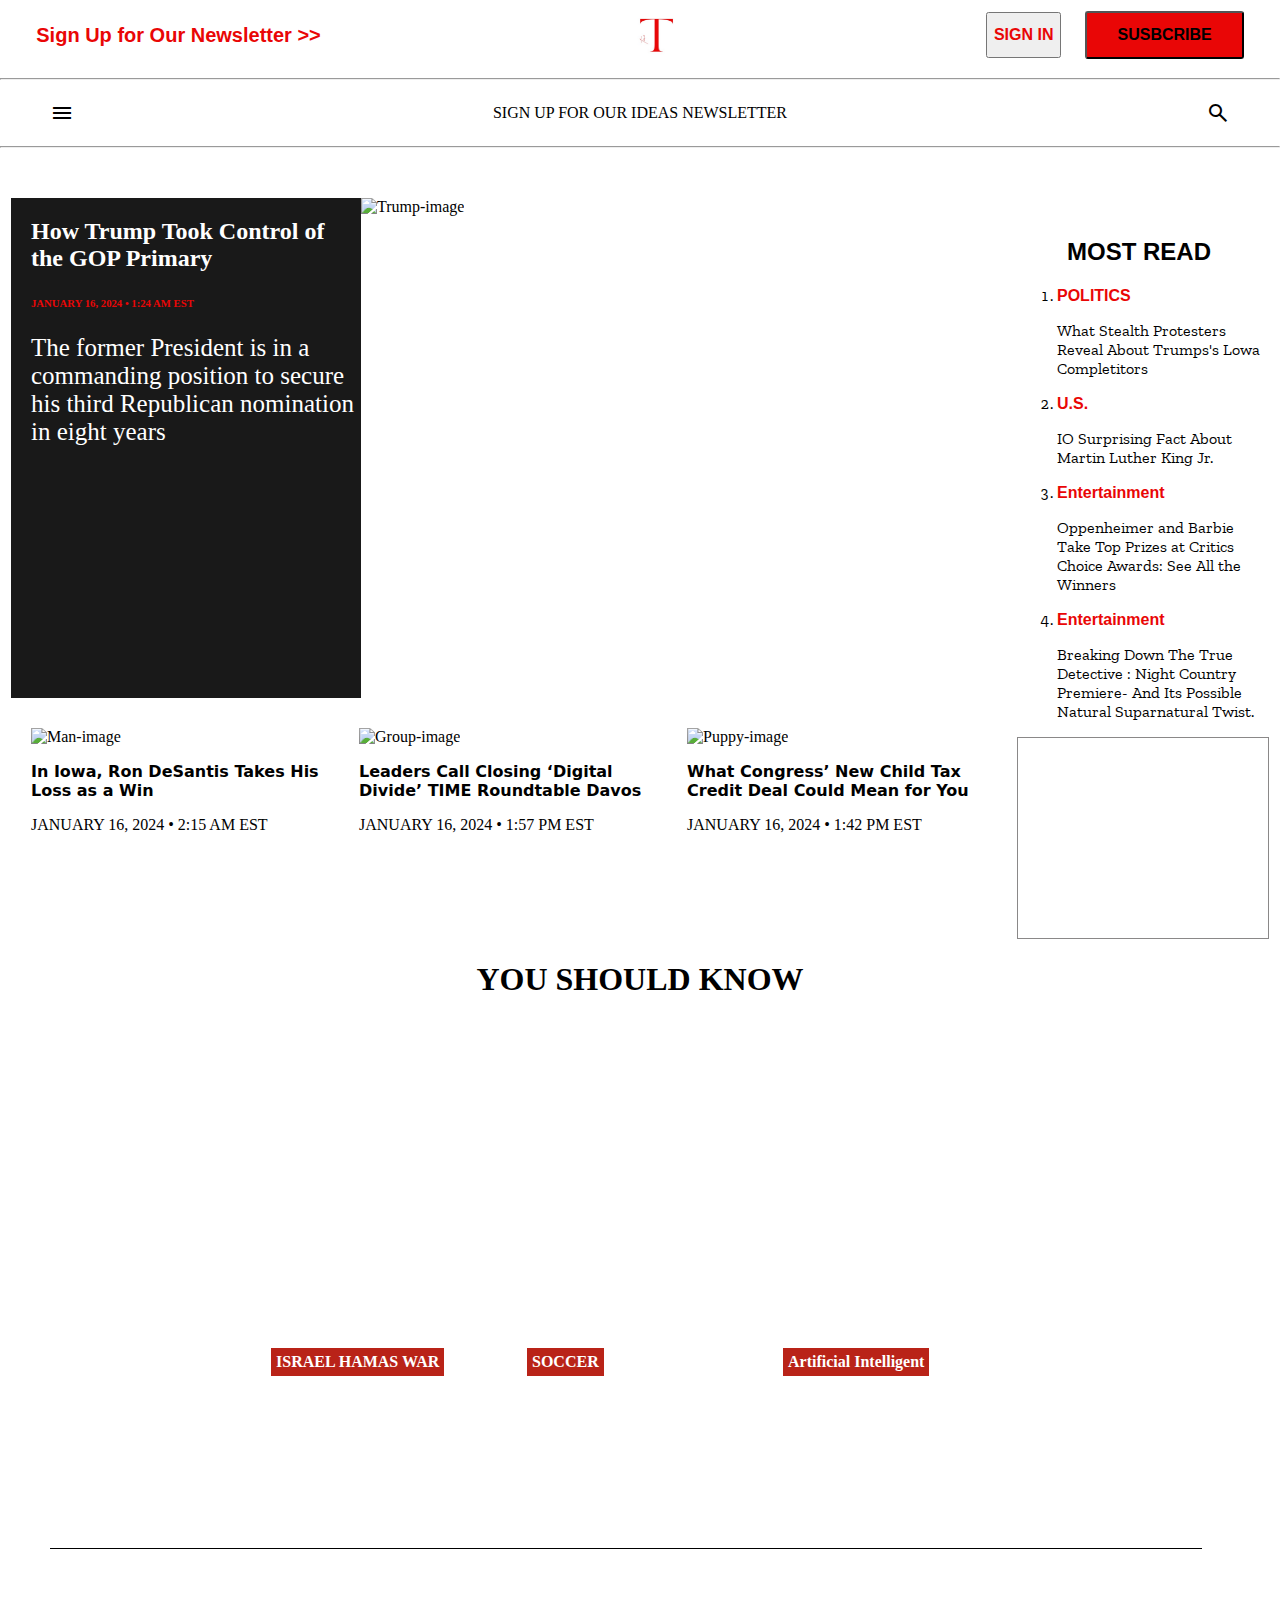
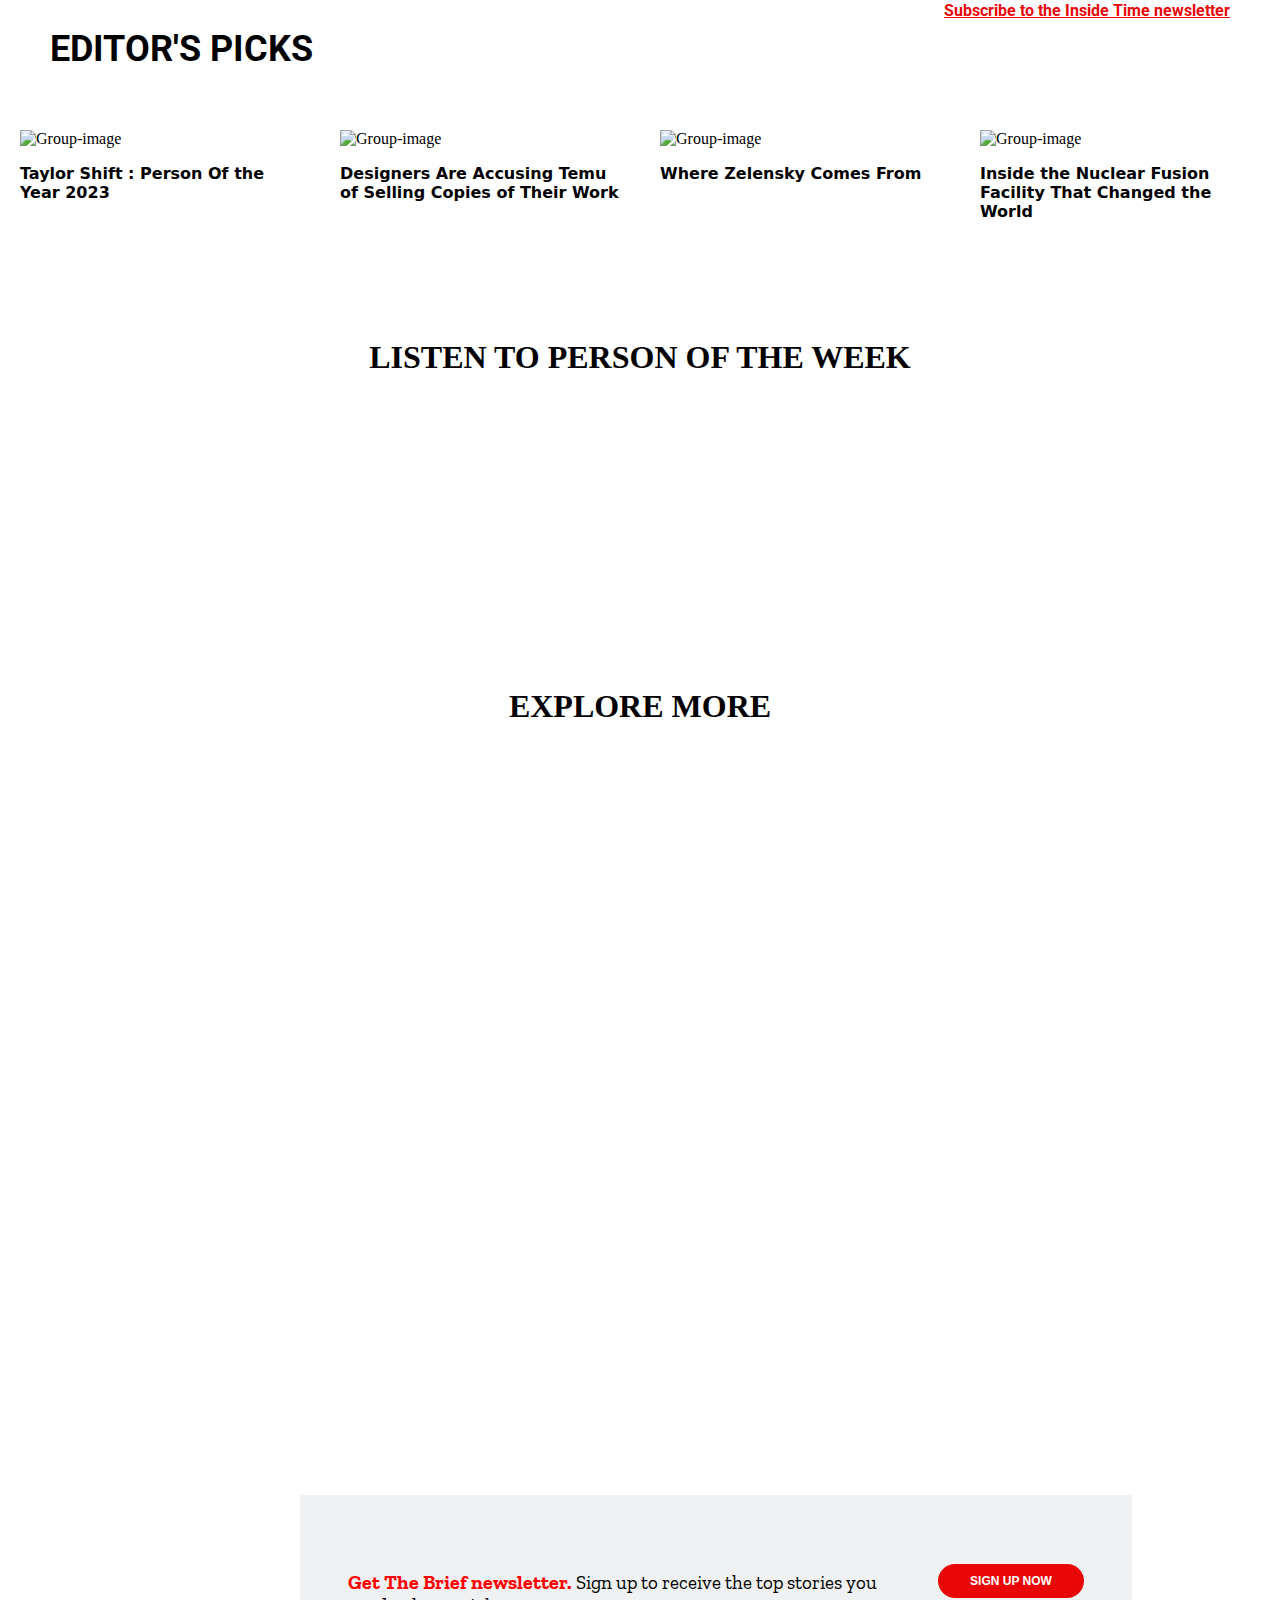
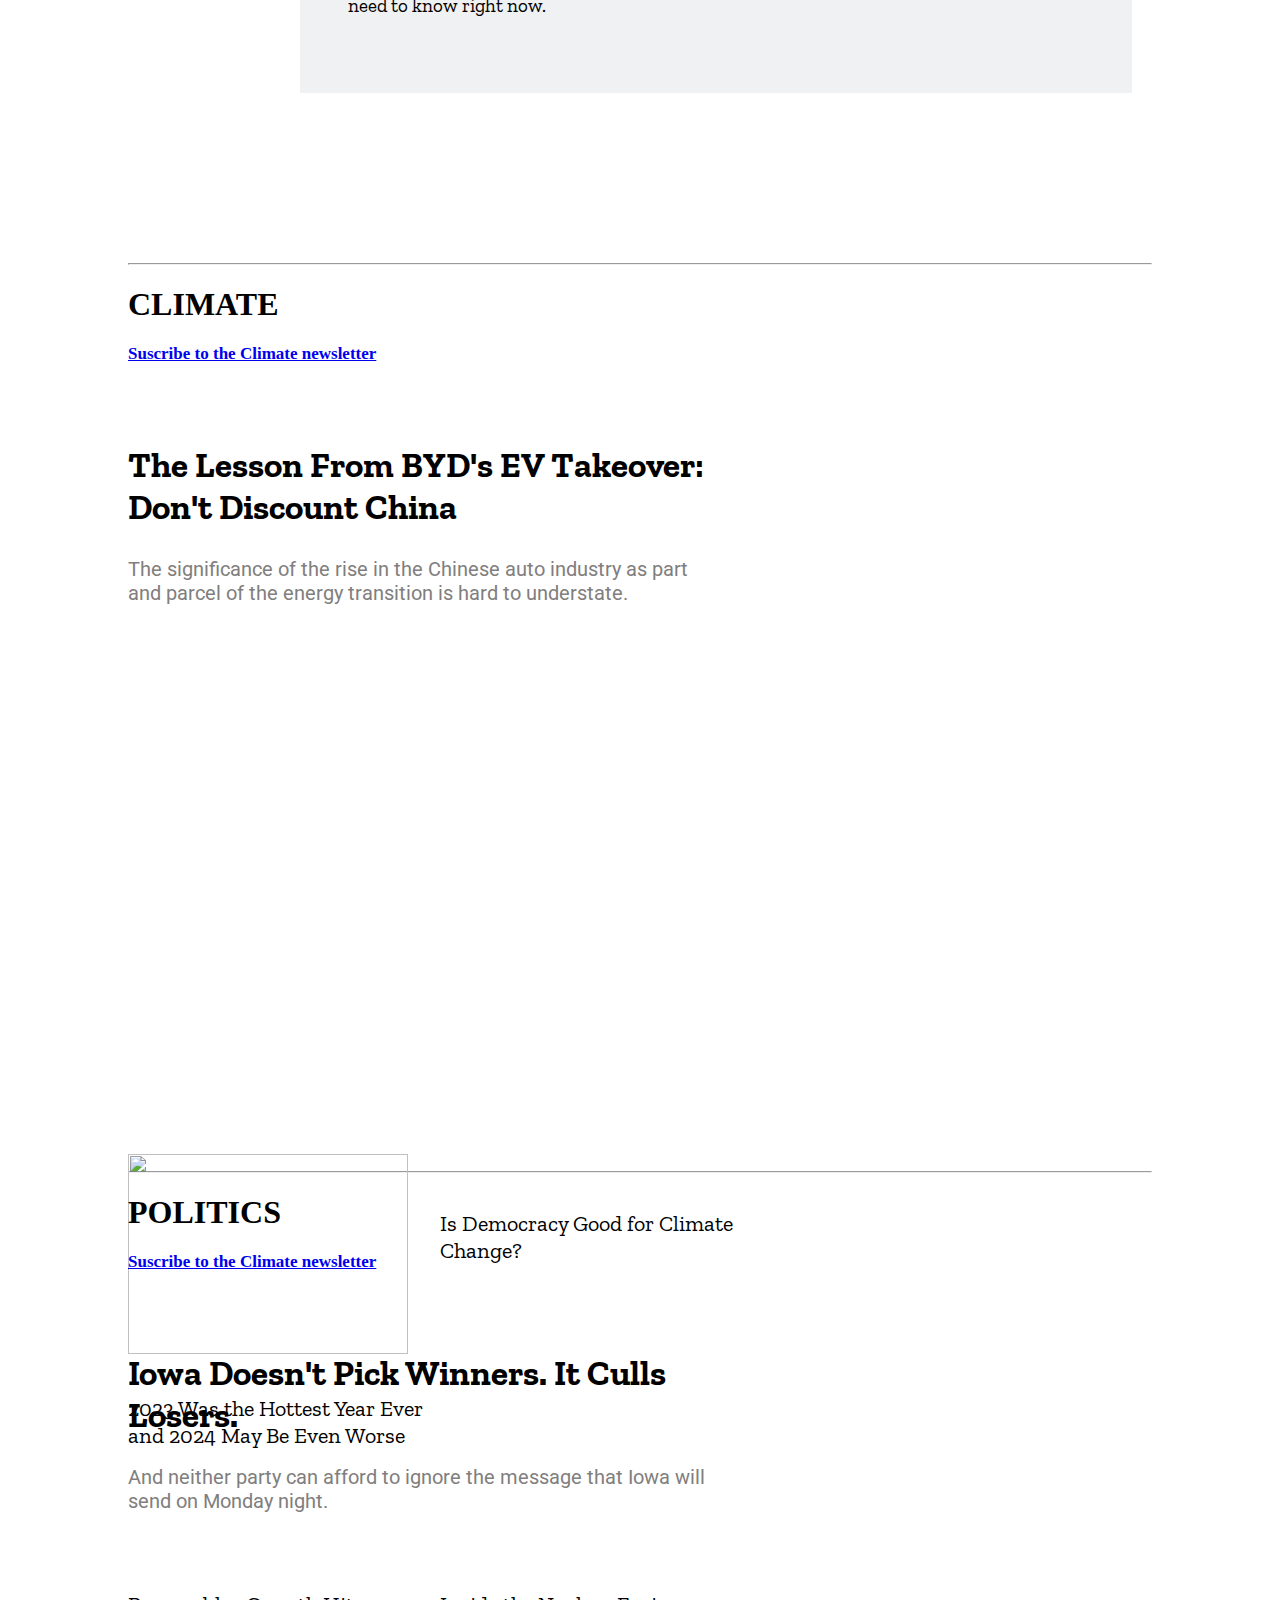
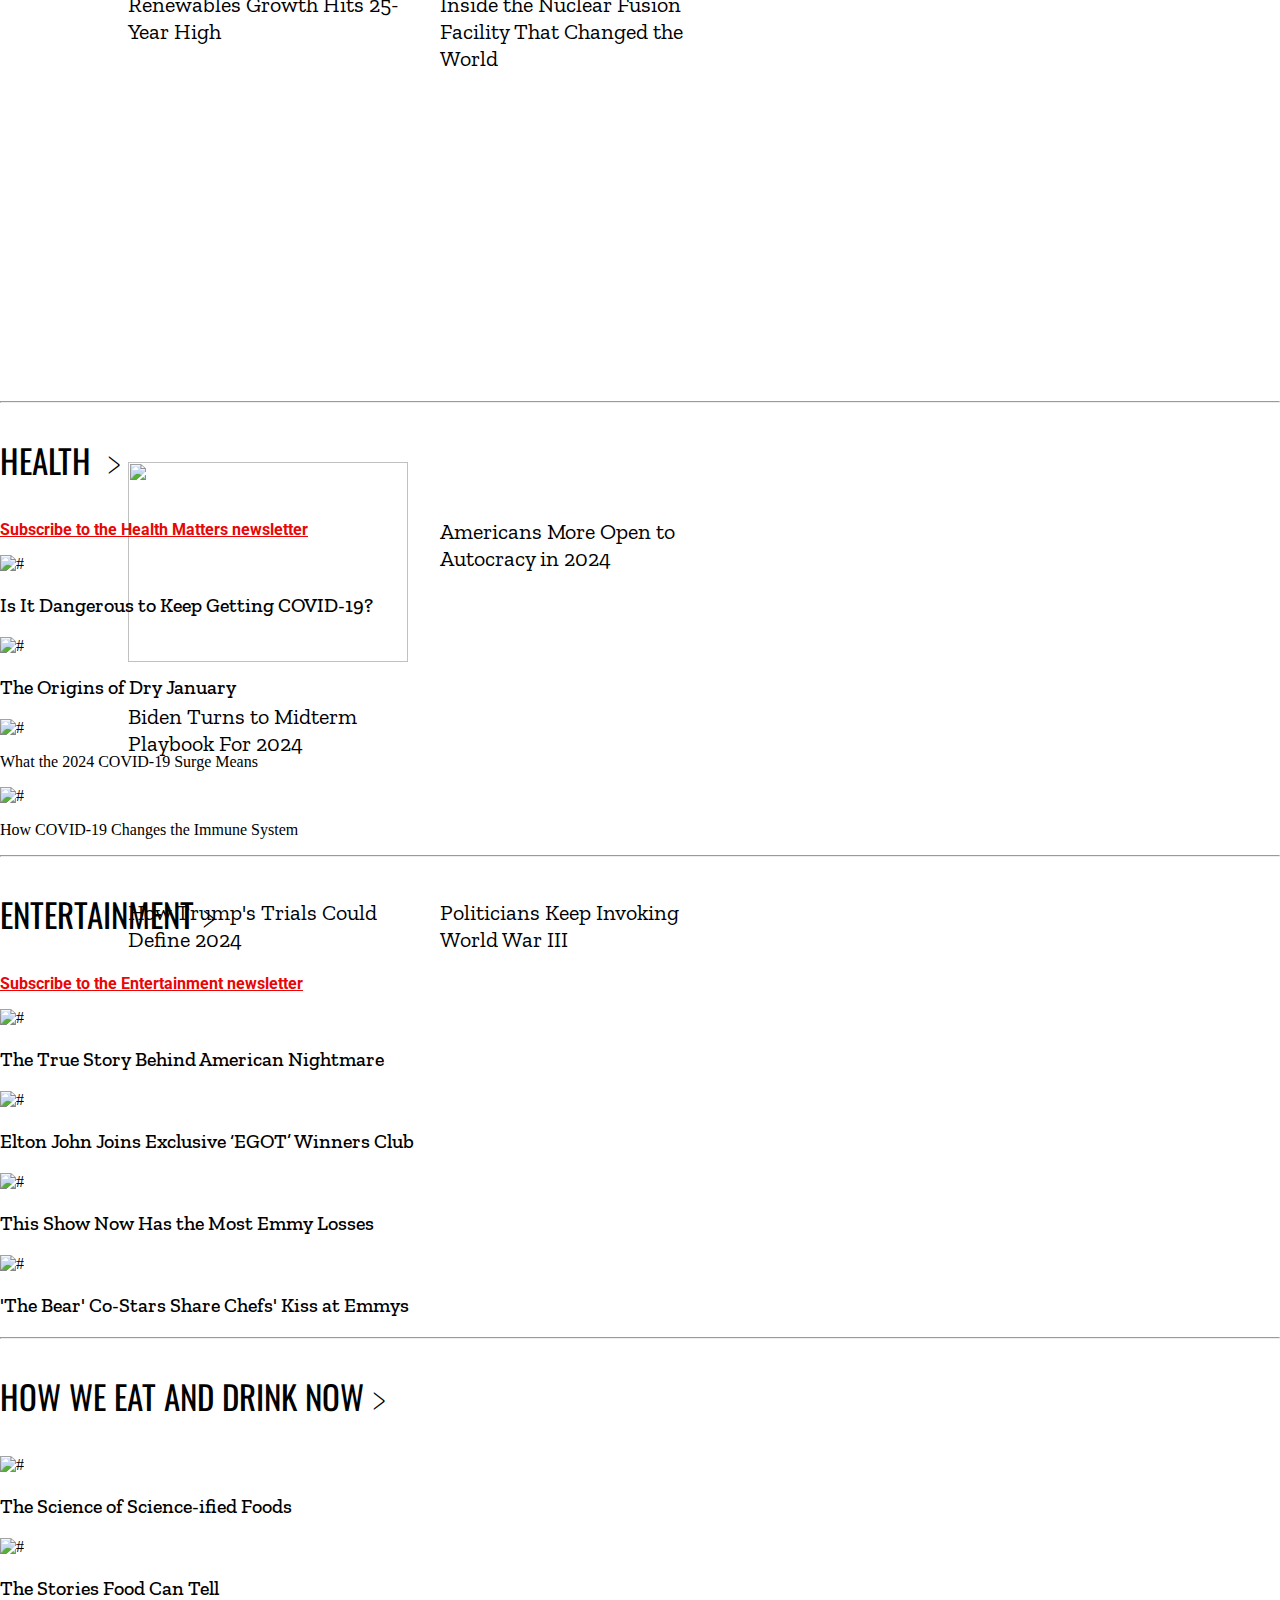
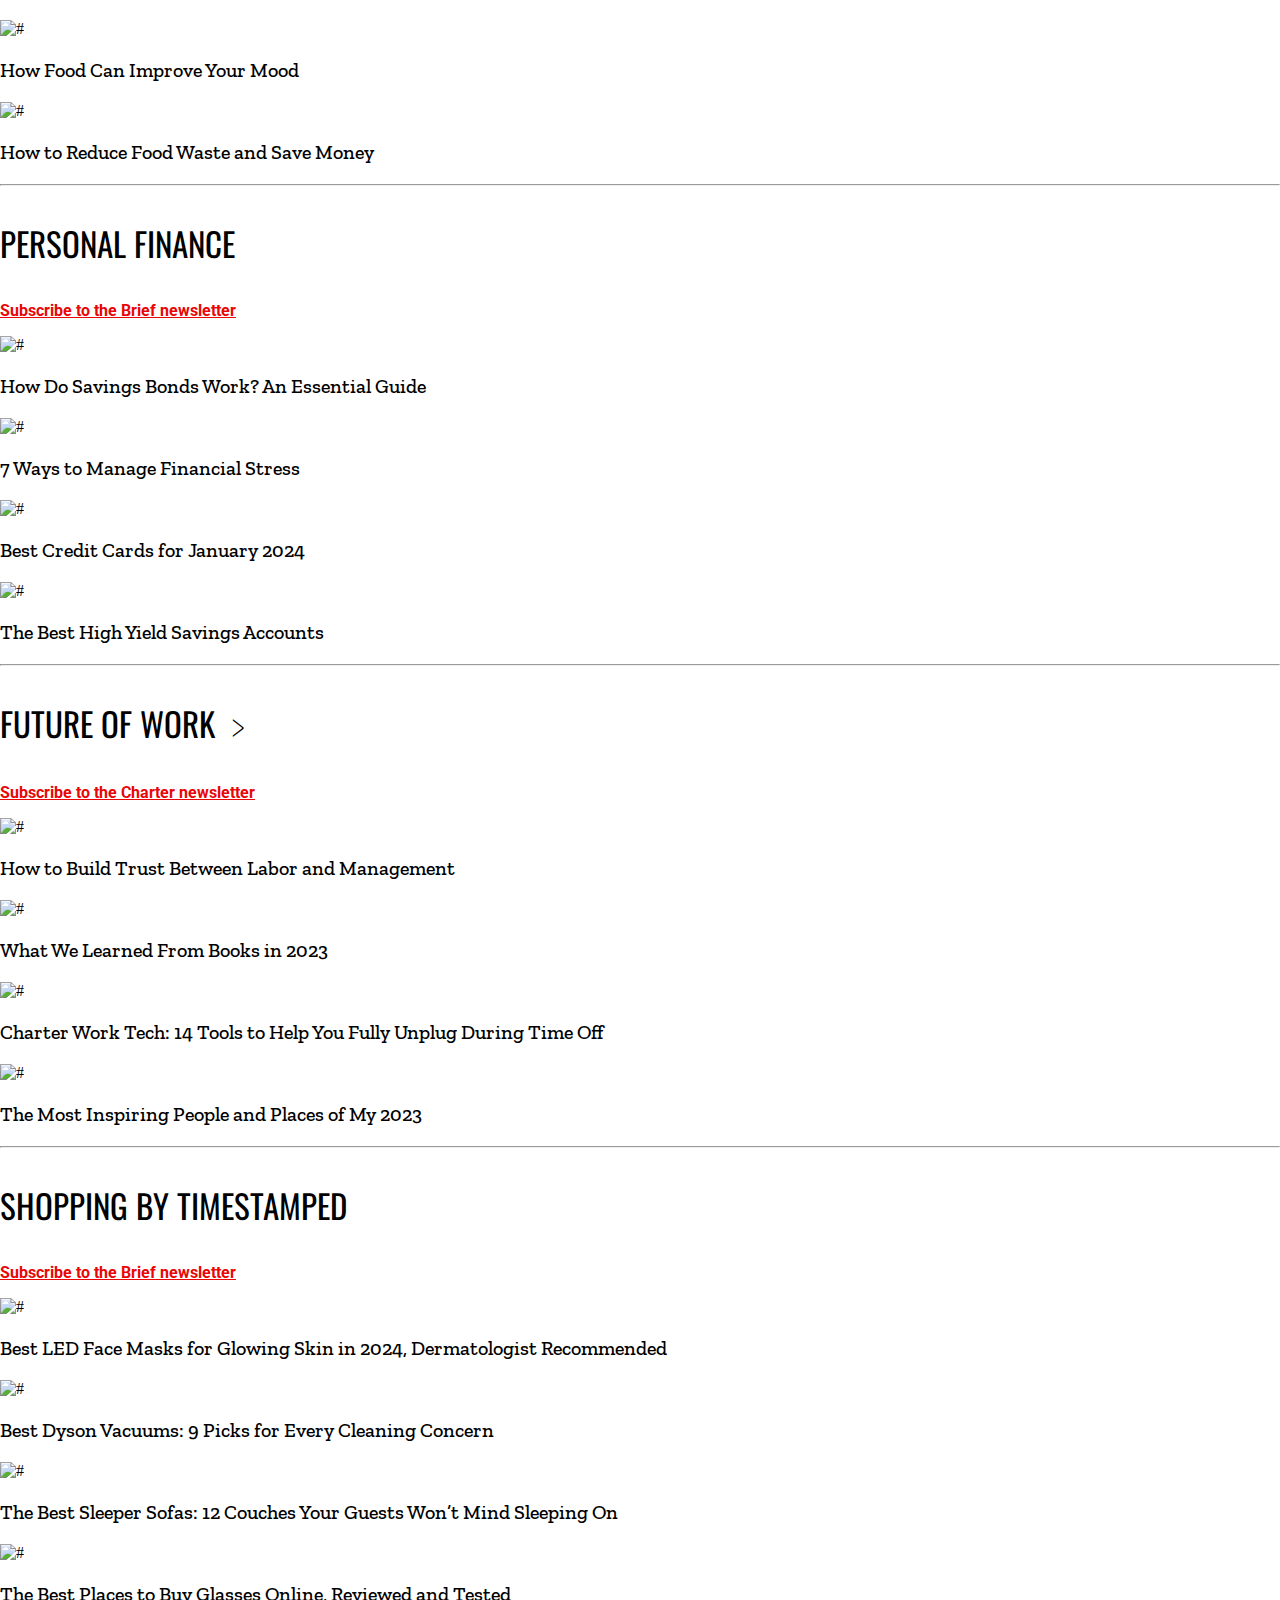
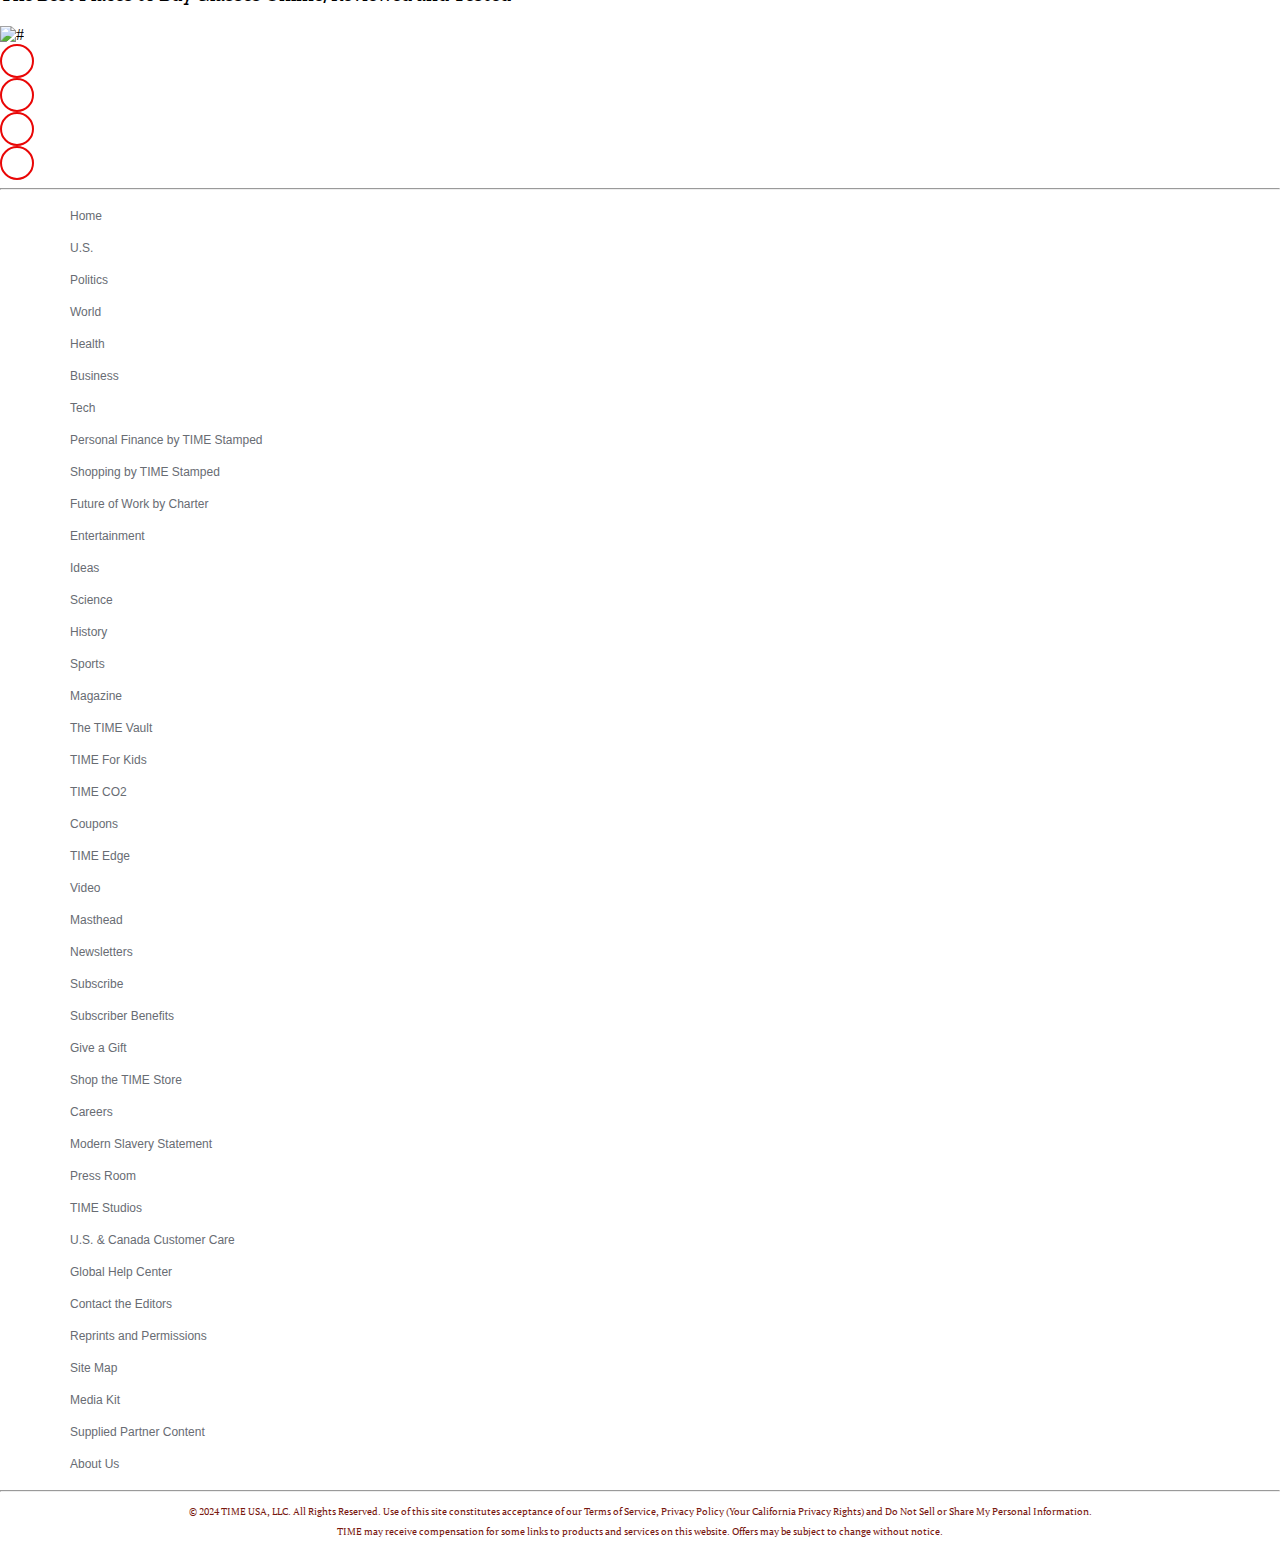
==== commit eca8bafe: "Merge branch 'main' into _day3_ft30_329" ====
--- a/Bootstrap/index.html
+++ b/Bootstrap/index.html
@@ -326,6 +326,7 @@
         #item-2-vm p:hover{
             color: red;
             cursor: pointer;
+
         }
 
        
@@ -348,6 +349,11 @@
             text-decoration: underline;
         }
 
+
+        }
+
+       
+
         #item-4-vm img {
             width: 100%;
         }
@@ -380,6 +386,7 @@
         #item-6-vm img {
             width: 100%;
 
+
         }
 
         #item-6-vm p {
@@ -409,6 +416,9 @@
         #item-8-vm img {
             width: 100%;
         }
+
+
+        
 
         #item-8-vm p {
             font-family: "Zilla Slab", serif;
@@ -868,9 +878,10 @@
 </div>
 
 
-    <!--vibha-->
-   <div style="margin-top: 200px;">
-        <!-- 1st-section-v -->
+  <!--vibha-->
+  <!-- 1st-section-v -->
+<div style="margin-top: 200px;">
+
 
         <div class="box-1-v container">
             <hr>
@@ -894,6 +905,11 @@
                     <img src="https://api.time.com/wp-content/uploads/2024/01/drinking.jpg?quality=85&w=616&h=411&crop=1&resize=616,411"
                         alt="#">
                     <p class="my-4 mb-5">The Origins of Dry January</p>
+
+                </div>
+    
+    
+
                 </div>
     
                 <div class="d-flex container justify-content-start align-items-start flex-column">
@@ -908,6 +924,7 @@
                     <p class="my-4 mb-5">How COVID-19 Changes the Immune System</p>
                 </div>
     
+
             </div>
     
     
@@ -947,6 +964,12 @@
                     <p class="my-4 mb-5">'The Bear' Co-Stars Share Chefs' Kiss at Emmys</p>
                 </div>
     
+
+            </div>
+    
+        </div>
+    
+
             </div>
     
         </div>
@@ -986,6 +1009,7 @@
             </div>
             <hr>
         </div>
+
         <!-- 4th-section-v  -->
         <div class="box-2-v container">
             <div class="item-1-v d-flex  justify-content-between align-items-center my-3" id="item-7-vm">
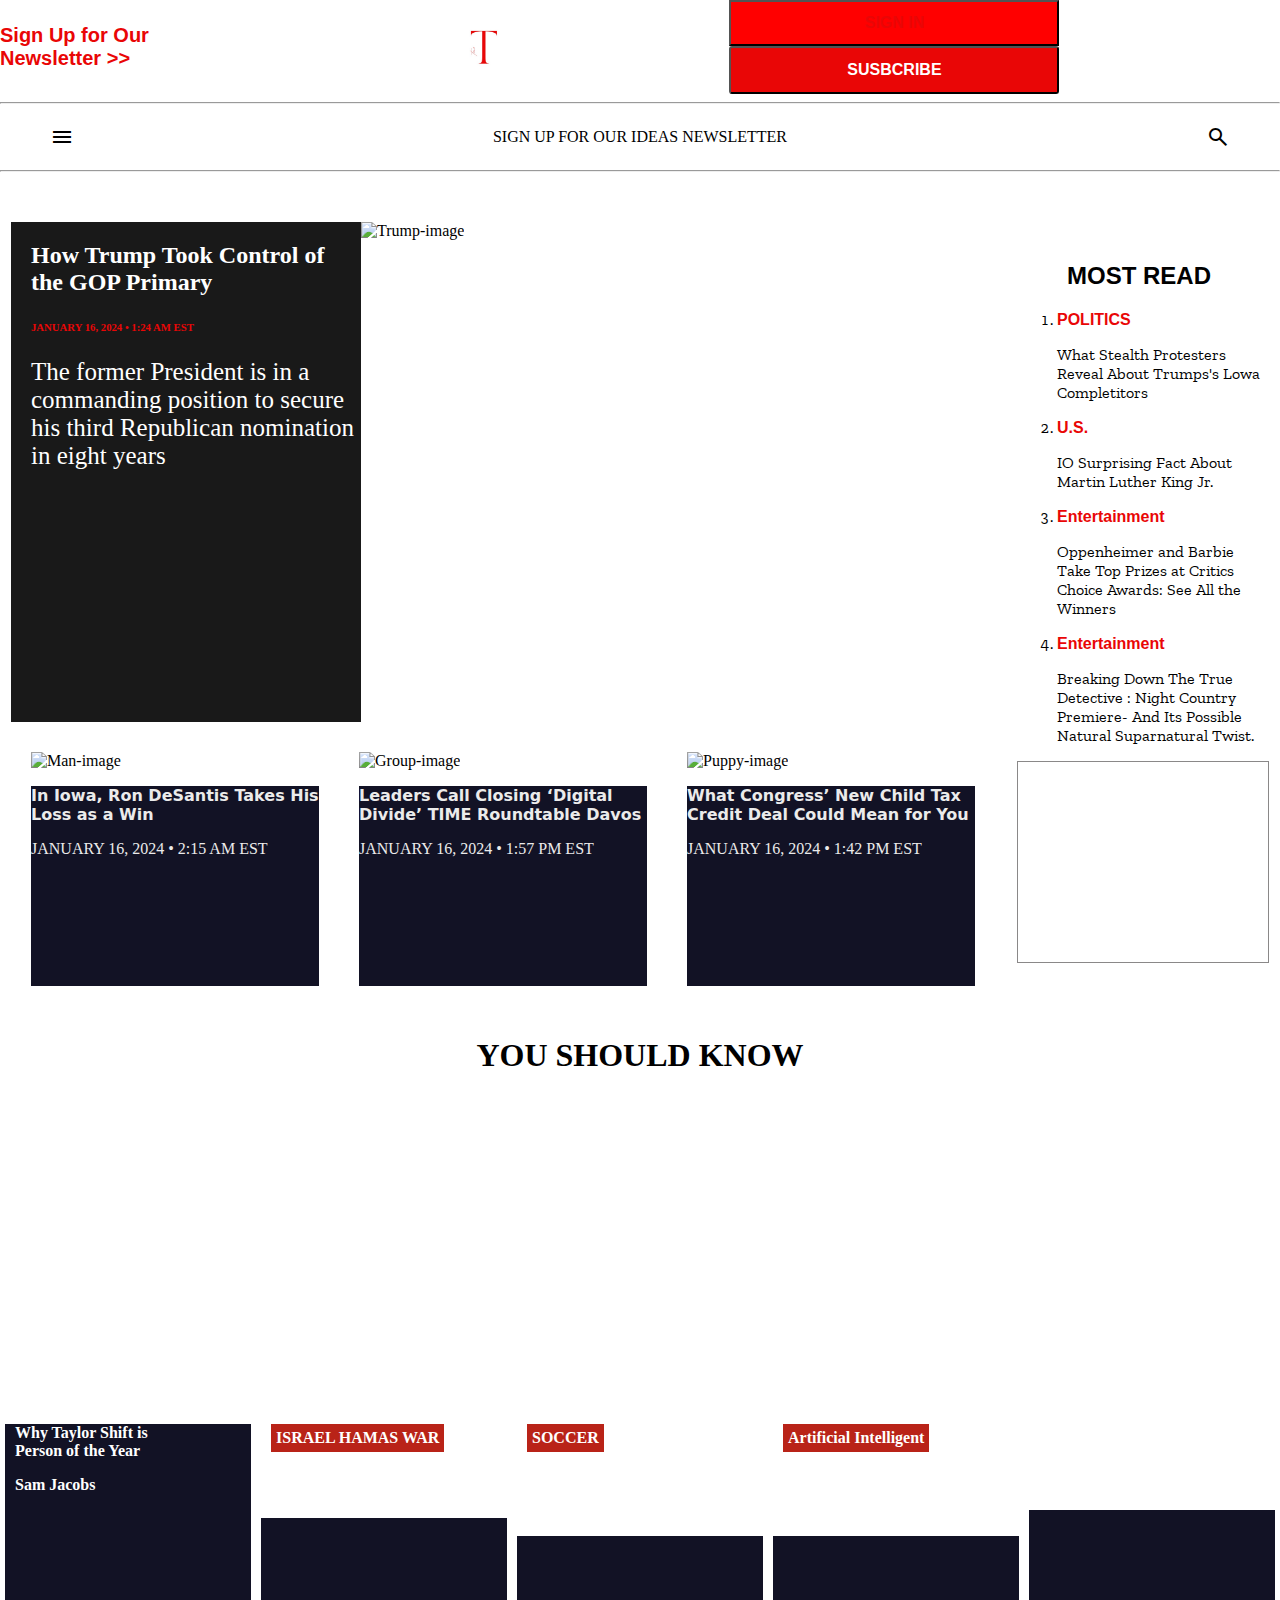
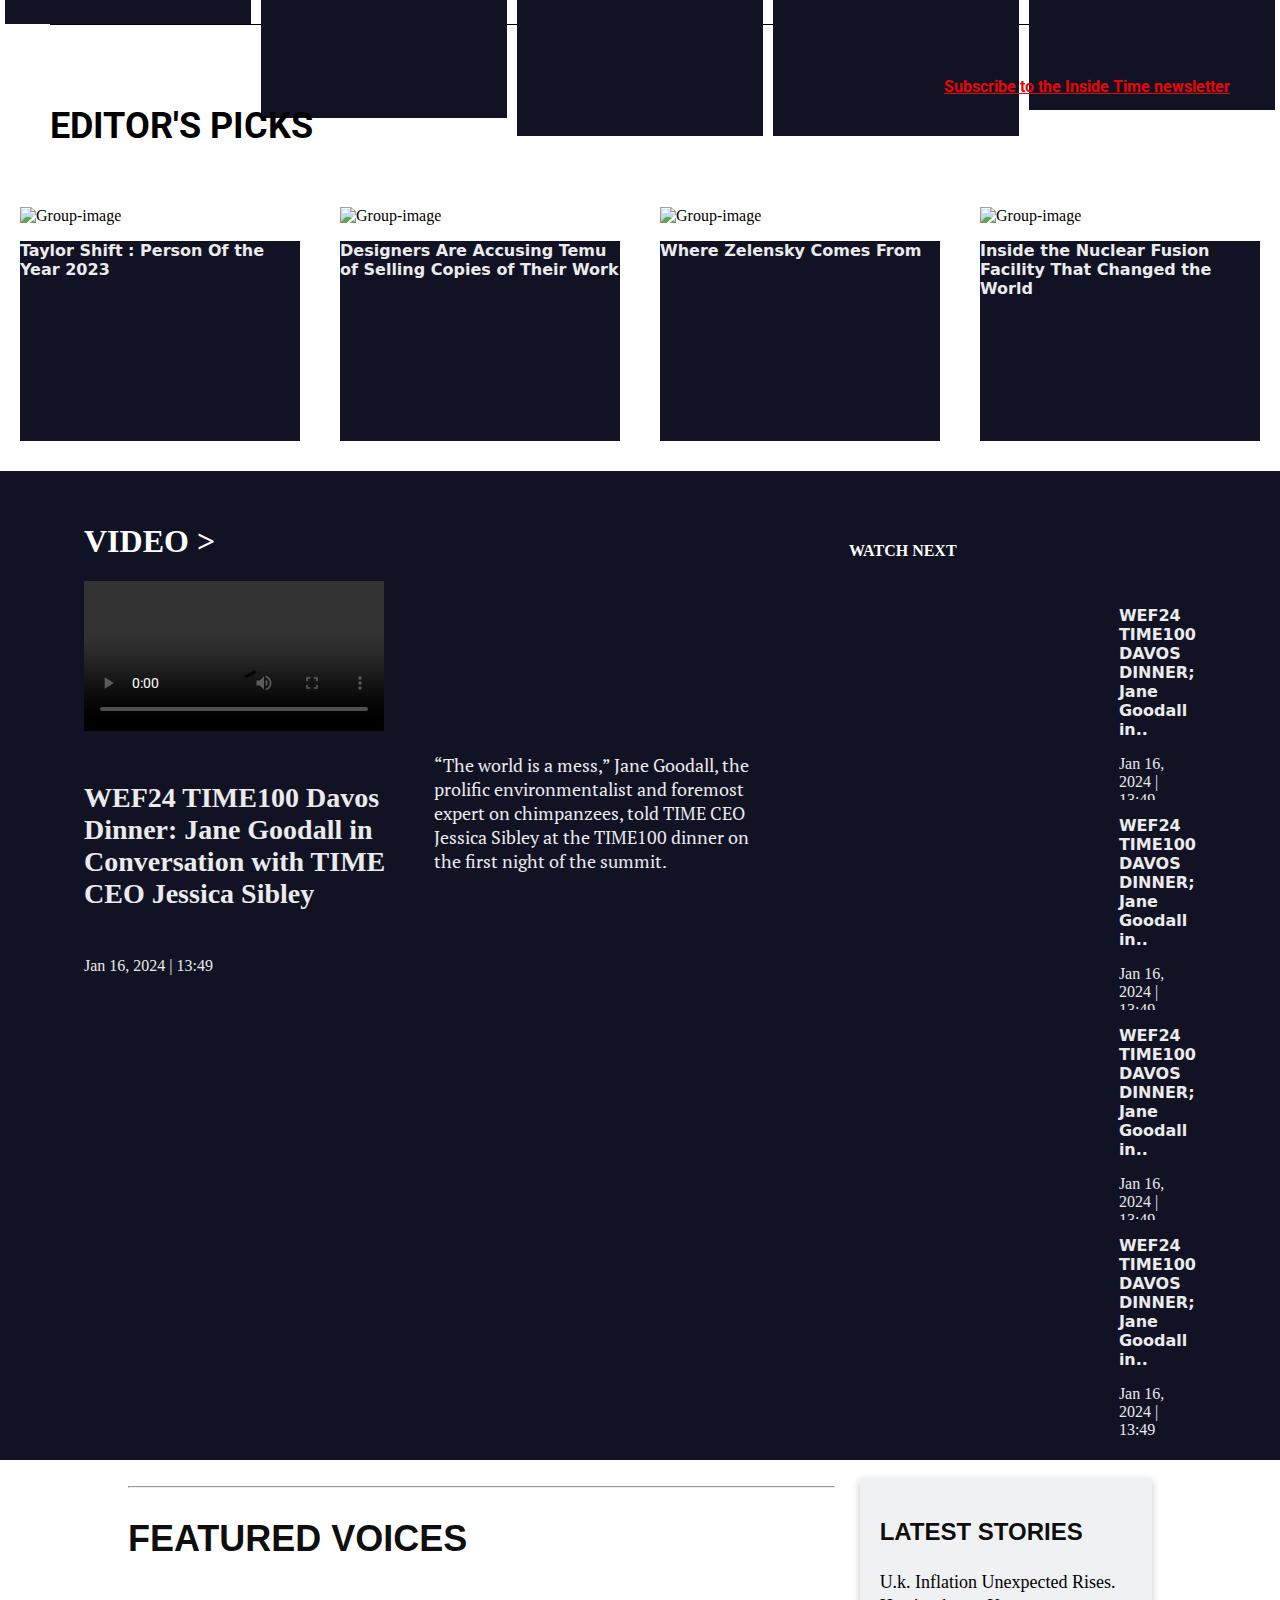
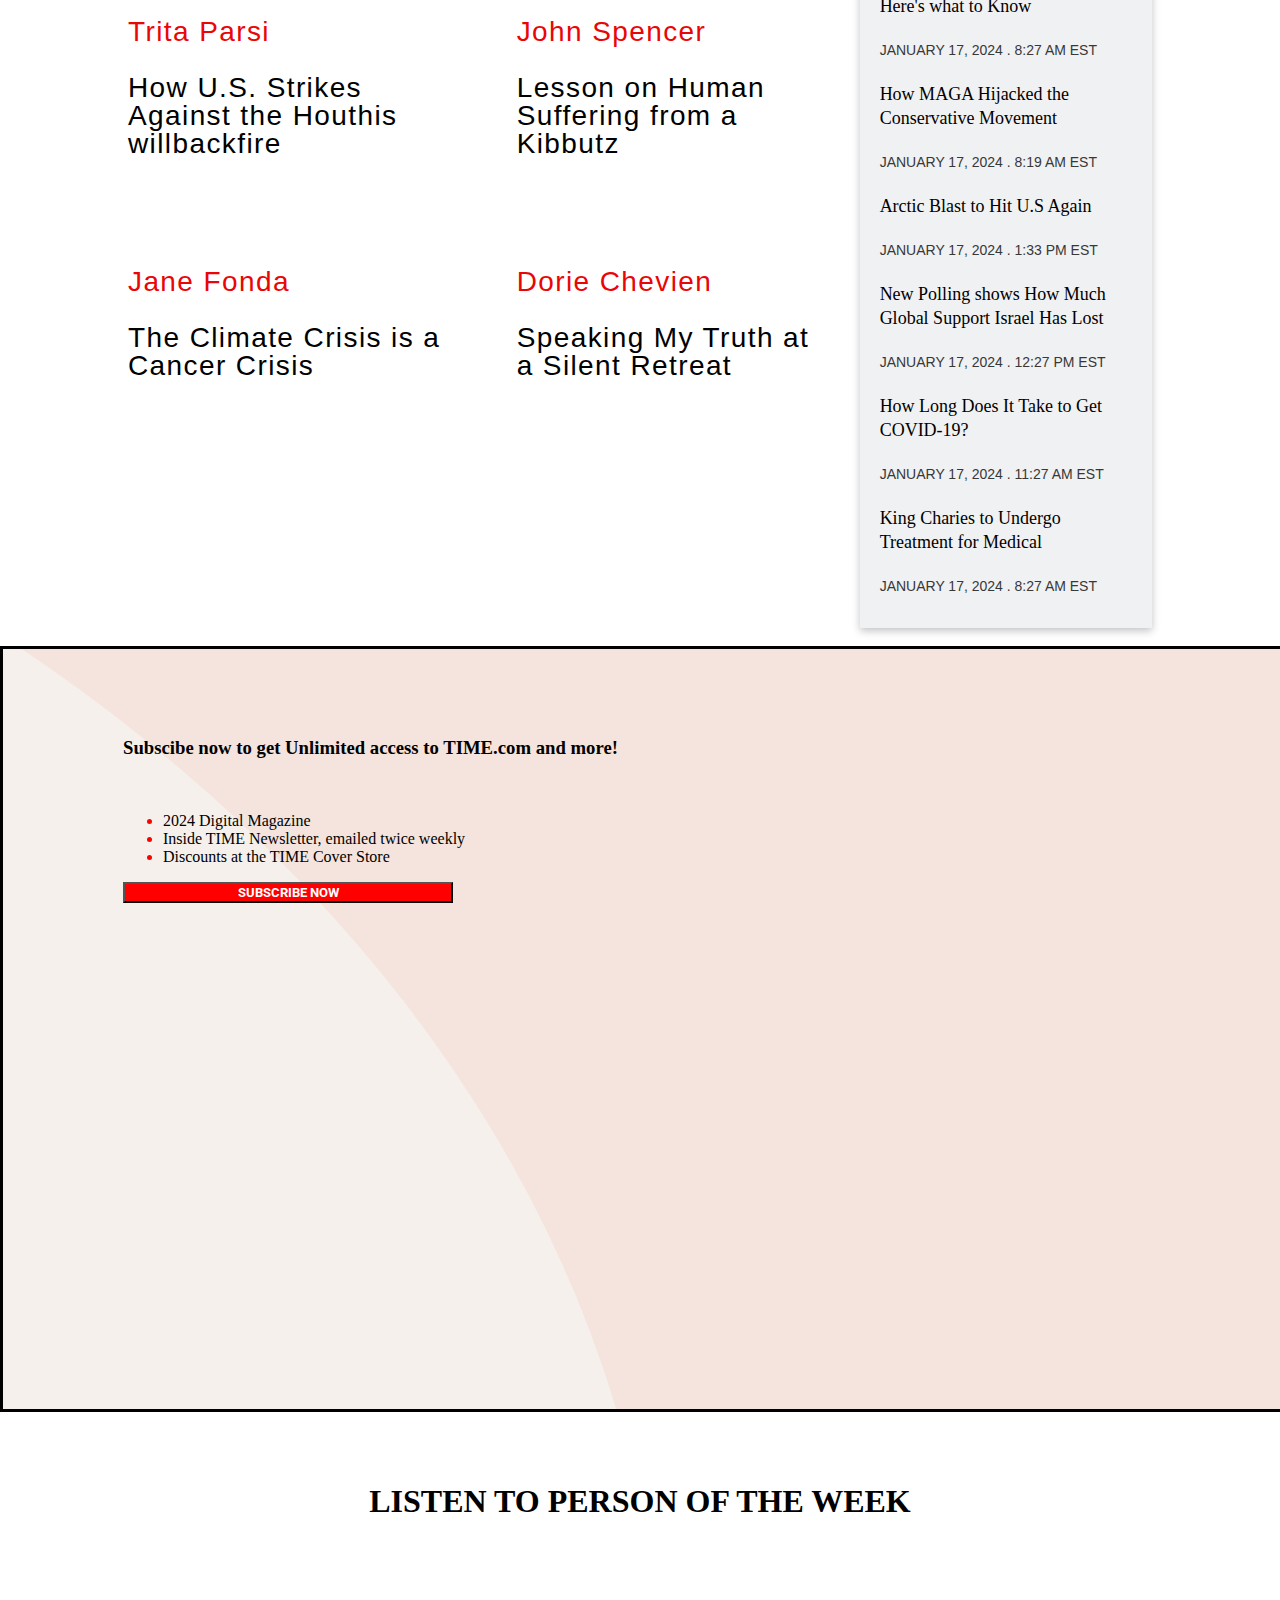
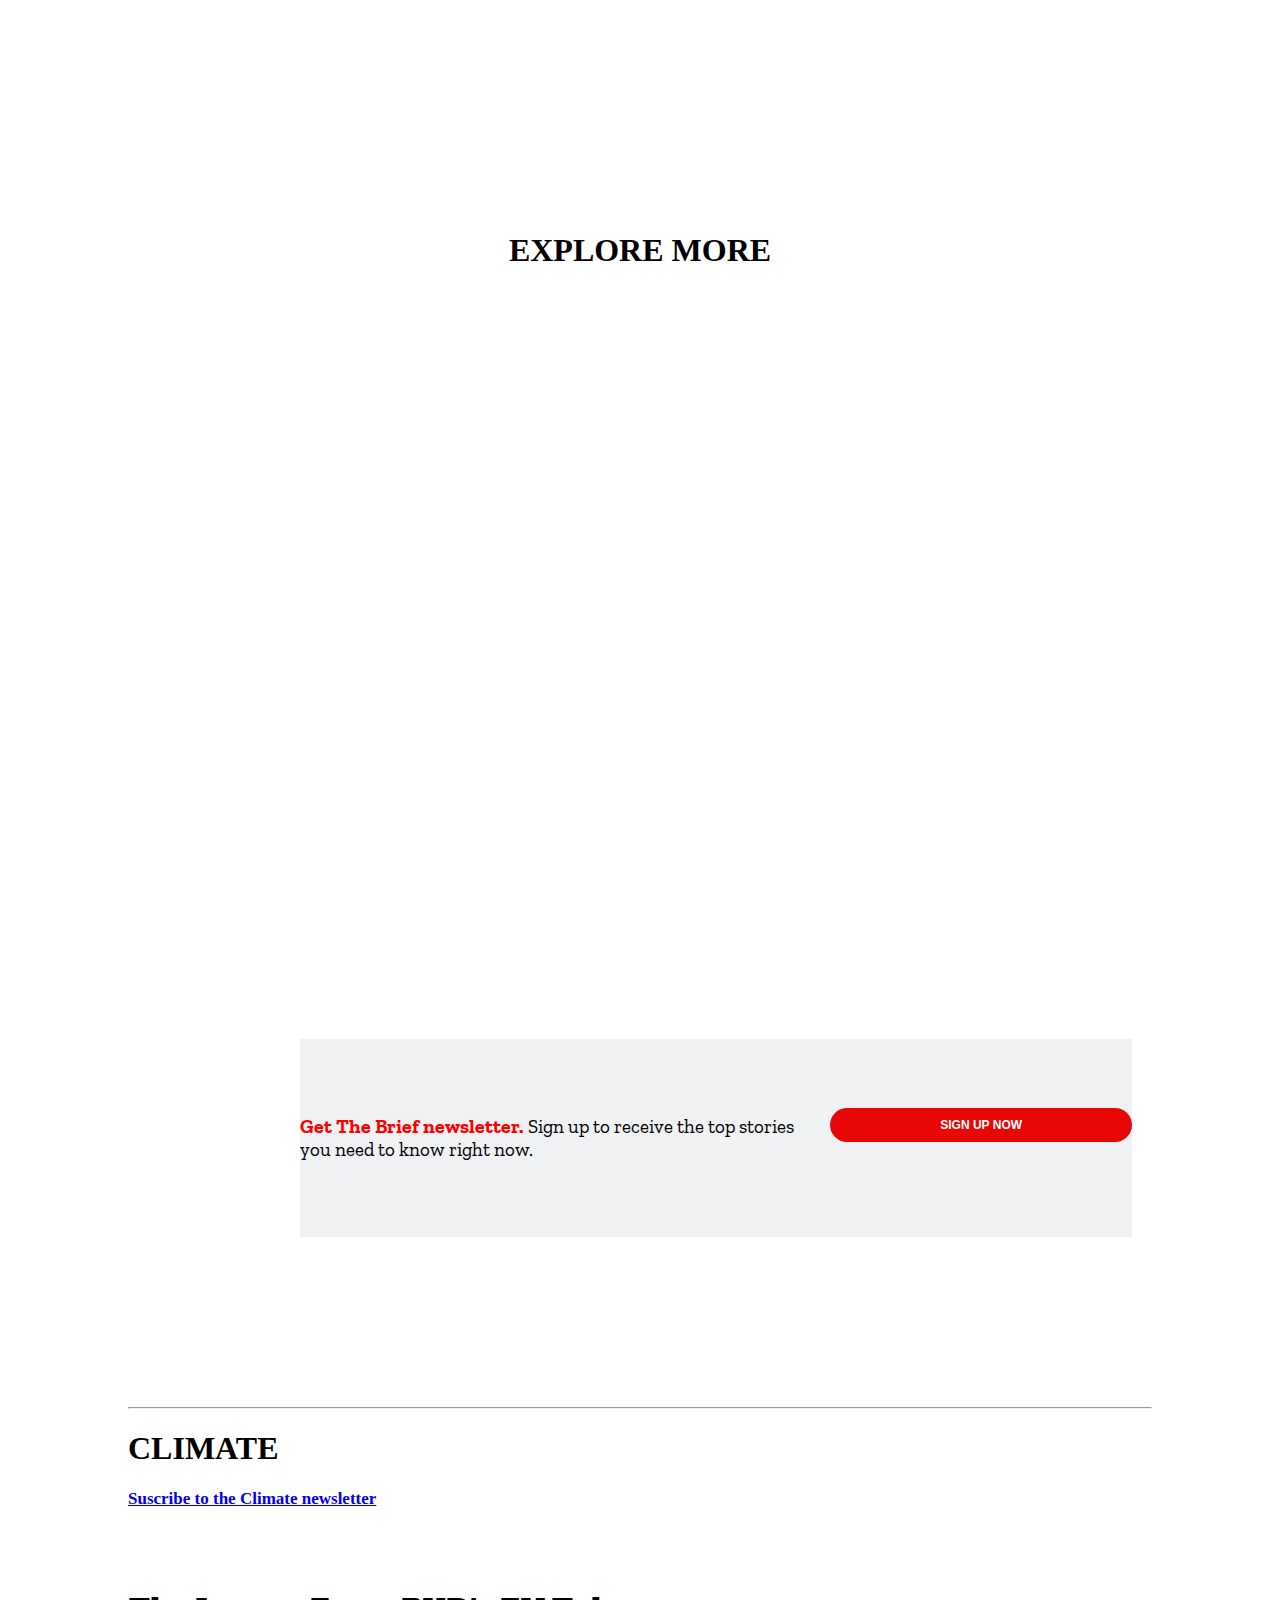
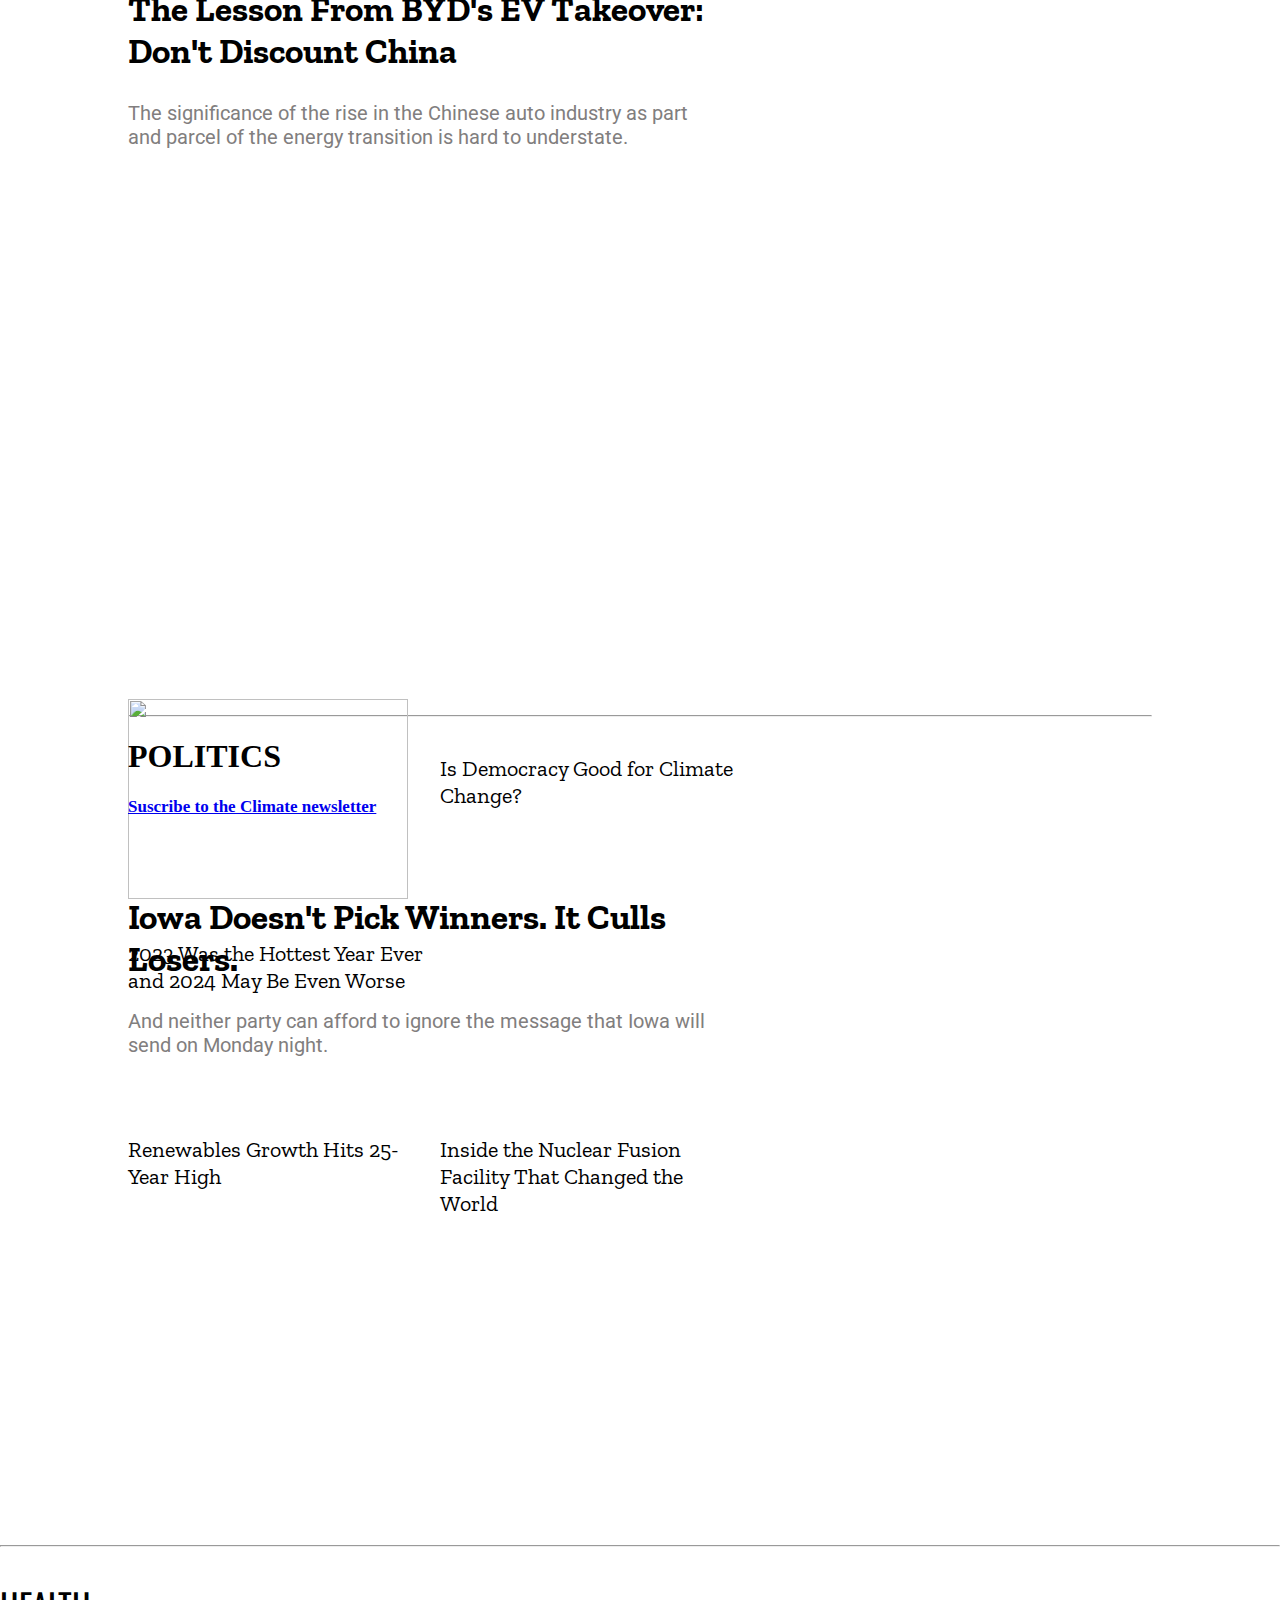
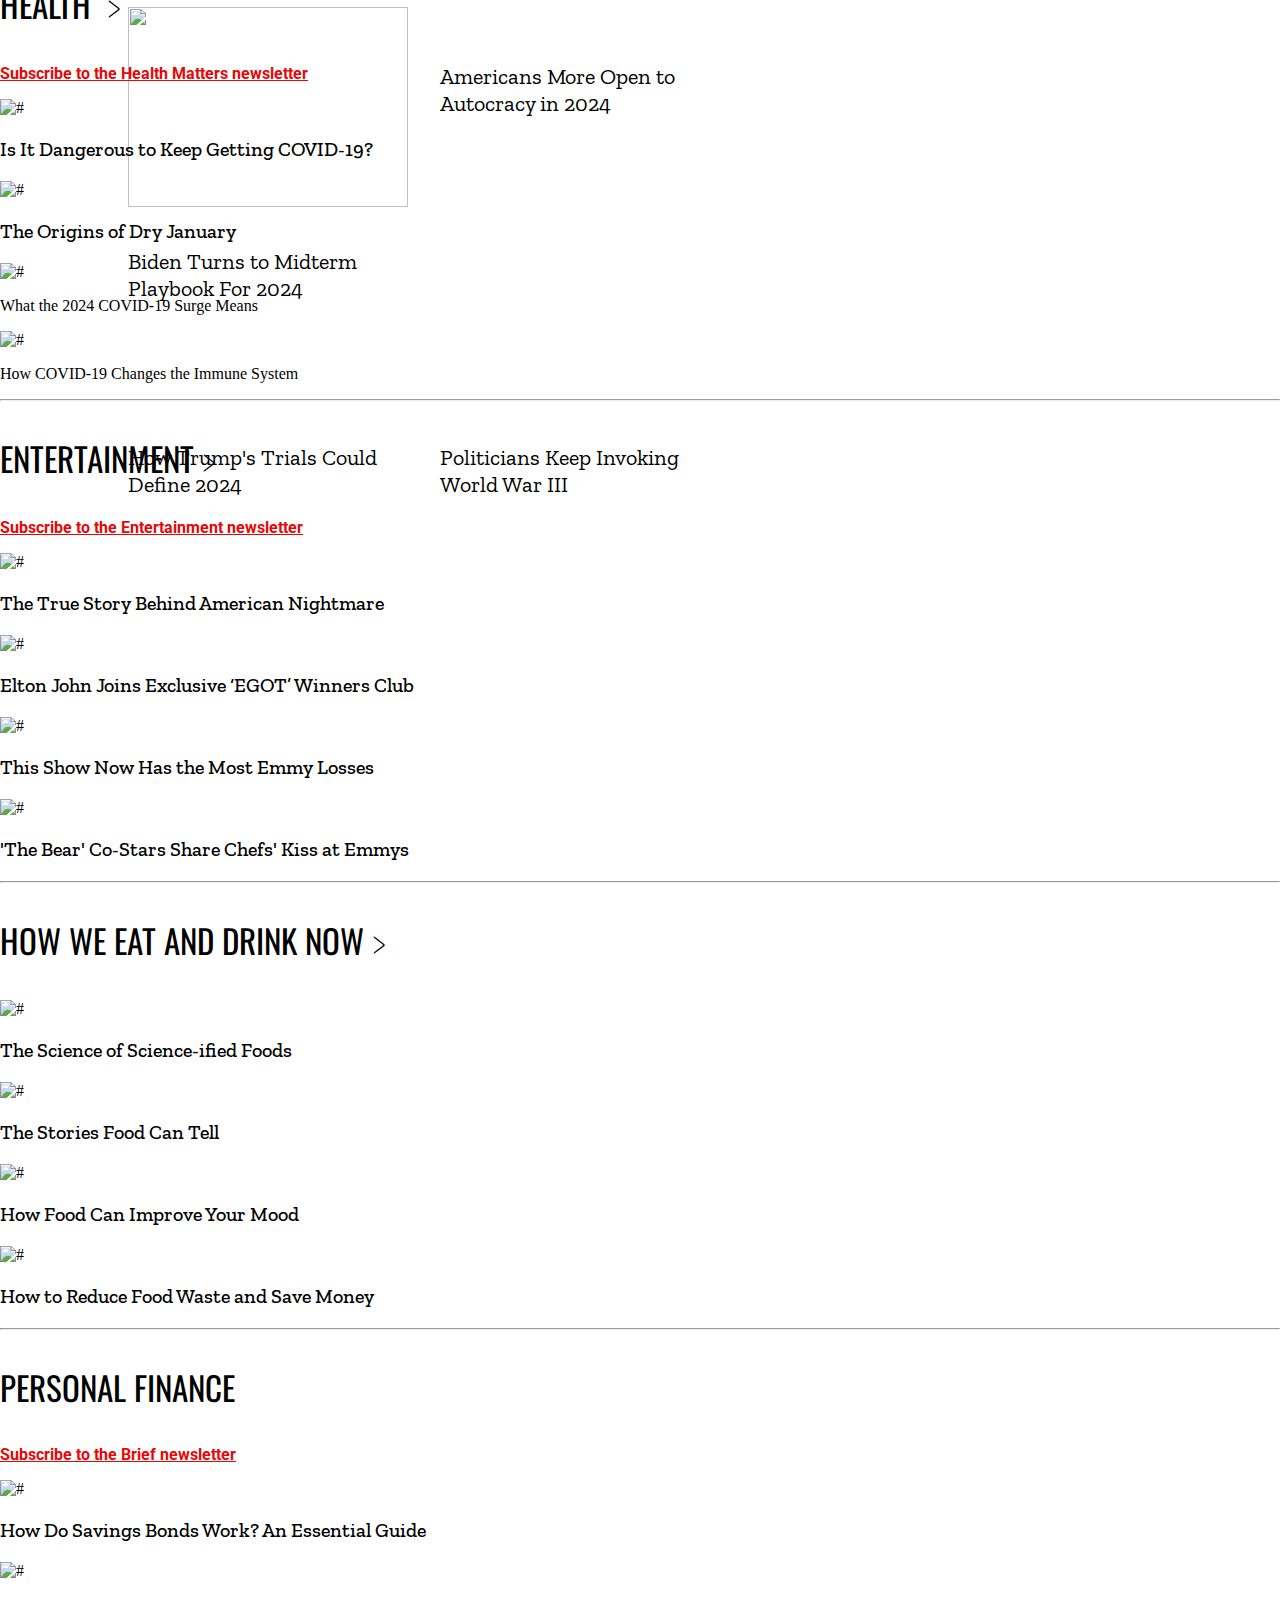
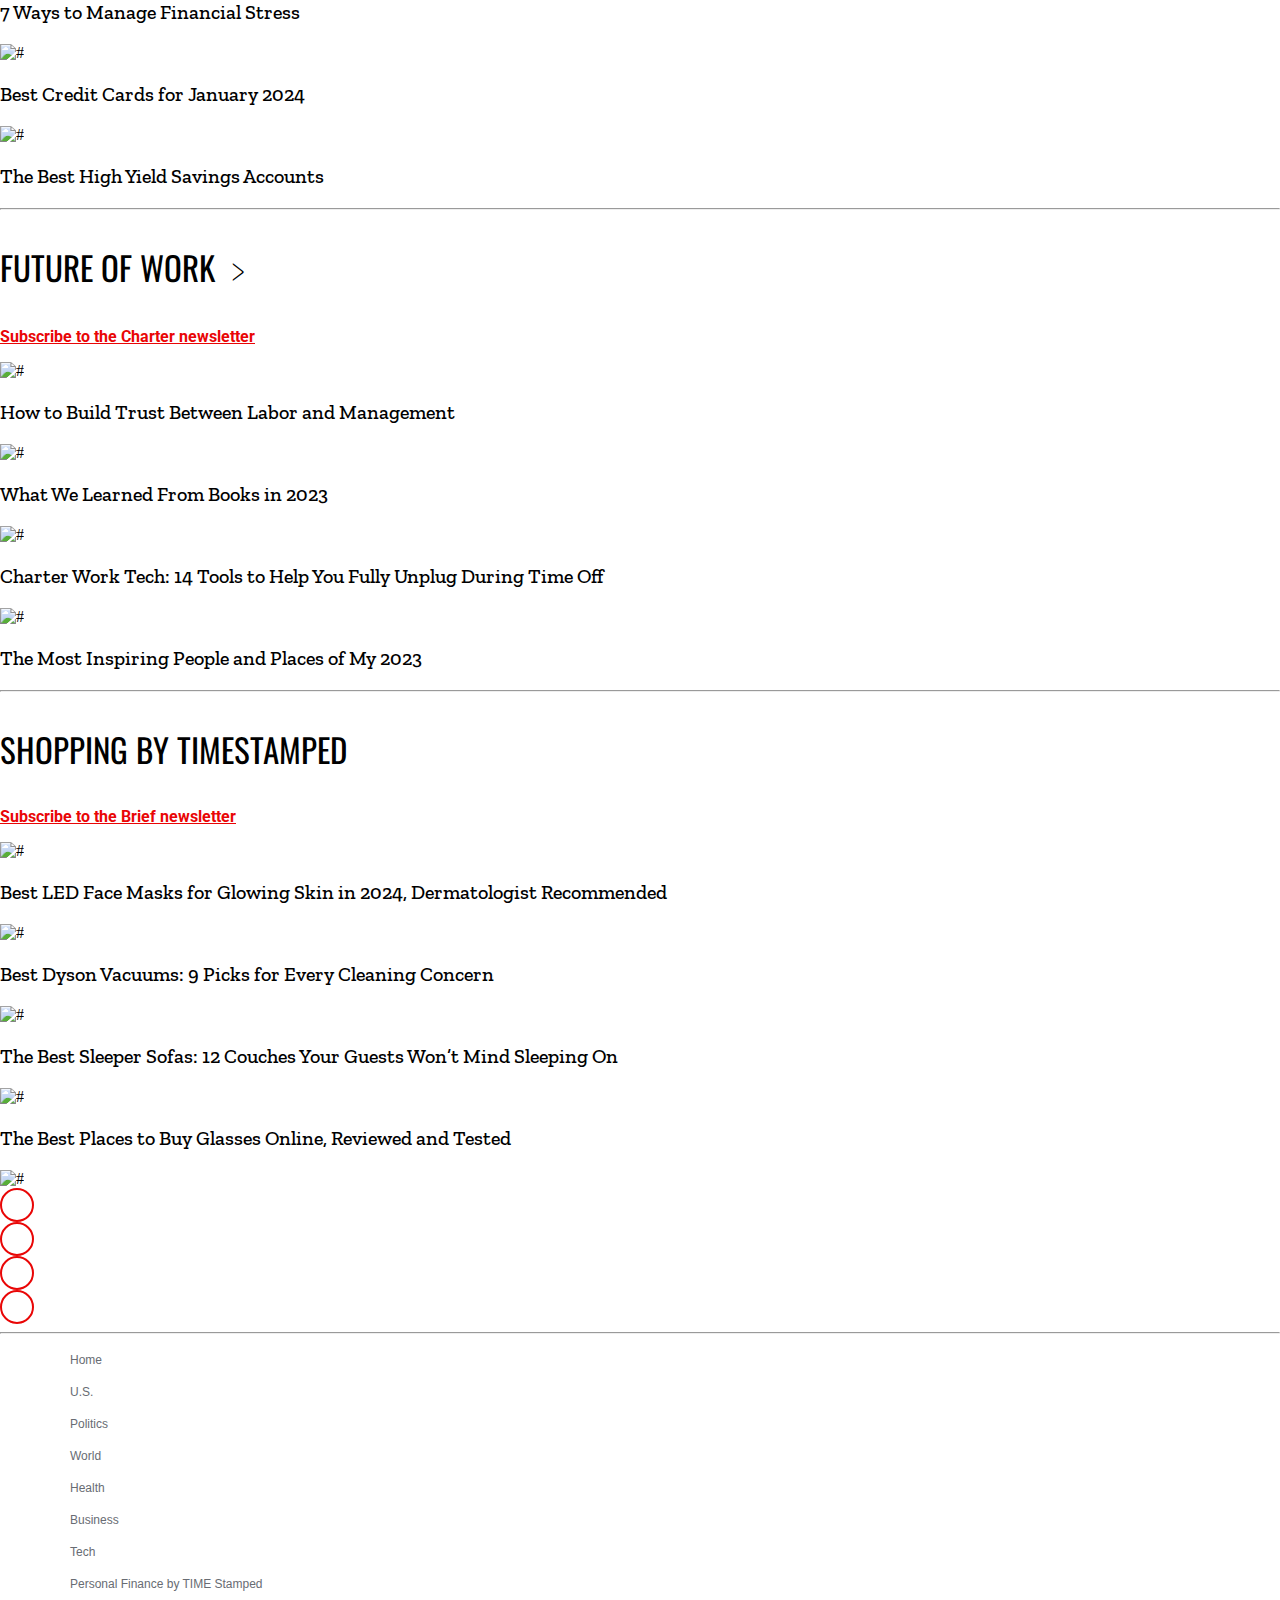
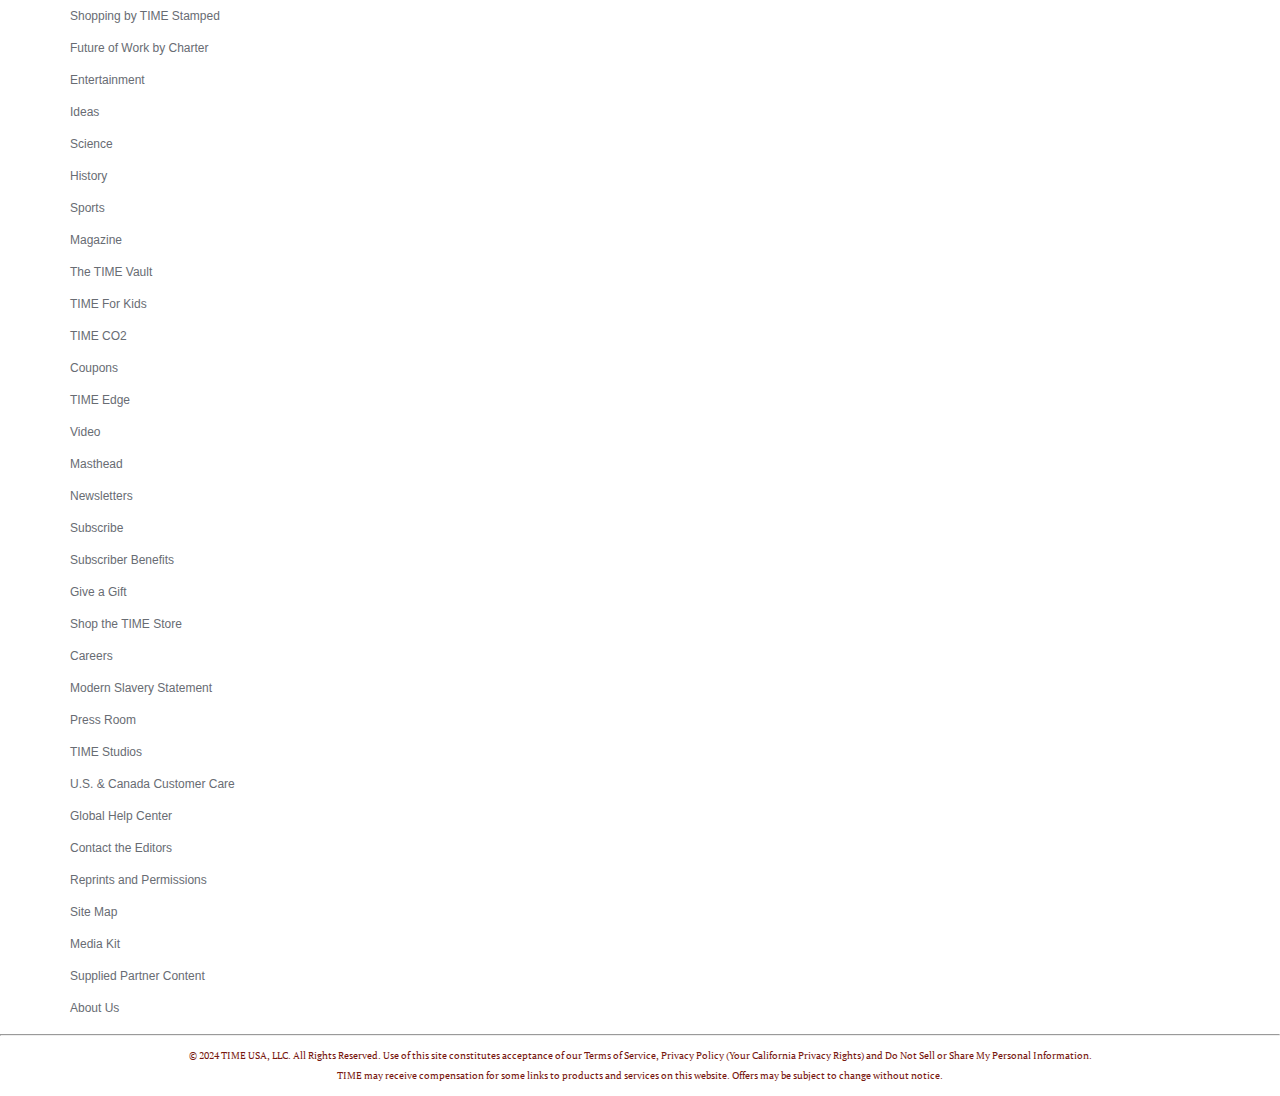
==== commit 3cad49e5: "day3_khalil" ====
--- a/Bootstrap/index.html
+++ b/Bootstrap/index.html
@@ -200,12 +200,210 @@
 
         }
 
+        /* M Baba khalil */
+        .main1 {
+            display: flex;
+            padding: 0px 10% 0px 10%;
+            /* margin-left: 10%; */
+            /* width: 100%; */
+            /* height: 100vh; */
+            /* border: solid green; */
+            gap: 25px;
+        }
+
+        .featured {
+            width: 70%;
+            height: 70vh;
+            /* border: 2px solid red; */
+
+        }
+
+        .featured>div {
+            display: flex;
+            row-gap: 25px;
+            font-family: Arial, Helvetica, sans-serif;
+            justify-content: space-between;
+            flex-wrap: wrap;
+        }
+
+        .box1>div {
+            /* border: 2px solid; */
+            height: 25vh;
+            width: 45%;
+
+
+            /* text-decoration:
+none solid rgb(233, 6, 6) */
+            /* flex-basis: 300px; */
+            /* overflow-x: scroll; */
+            /* overflow-x:auto; */
+            /* scrollbar-width:auto; */
+
+        }
+
+        .box1>div>h3 {
+            font-weight: 300;
+            font-family: Arial, Helvetica, sans-serif;
+            font-size: 28px;
+            letter-spacing: 1.4px;
+            line-height: 28px;
+
+        }
+
+        .box1>div>h3:nth-child(1) {
+            color: #E90606;
+        }
+
+        /* .main>div::-webkit-scrollbar{
+        /* color: red ; */
+        /* display: none; */
+        /* background-color: blue; */
+        /* } */
+
+        .box1>div:hover,
+        .side-box>div>h4:hover {
+            color: #E90606;
+
+        }
+
+        .side-box>div h4 {
+            font-weight: 500;
+            font-size: 18px;
+            line-height: 24px;
+            /* color: #e90606; */
+        }
+
+        .side-box>div p {
+            font-weight: 300;
+            font-style: normal;
+            font-size: 14px;
+            color: #383838;
+            font-family: "Roboto Condensed", "Arial Narrow", arial, sans-serif;
+        }
+
+        .side-box {
+            width: 25%;
+            padding: 20px;
+            box-shadow: rgba(0, 0, 0, 0.24) 0px 3px 8px;
+            background-color: #f0f1f2;
+        }
+
+        .main {
+            display: flex;
+            color: white;
+            gap: 50px;
+            padding: 0px 5% 0px 5%;
+            background-color: #121225;
+        }
+
+        #body {
+            display: flex;
+            column-gap: 5px;
+        }
+
+        .card {
+            border: none;
+            /* width: 800px; */
+            /* overflow-y: scroll; */
+        }
+
+        .card-text>p:nth-child(1) {
+            font-weight: 400;
+            /* font-family: "Zilla Slab", lora, georgia, times, serif; */
+            font-family: "PT Serif,georgia,times,serif";
+            line-height: 27px;
+            color: #ebebeb;
+        }
+
+        .card-text>p:nth-child(2) {
+            font-weight: 300;
+            text-decoration: none solid rgb(235, 235, 235);
+            font-family: Roboto, HelveticaNeue, sans-serif;
+            color: #ebebeb;
+        }
+
+        .card-body {
+            color: #ebebeb;
+            height: 200px;
+            /* border: solid palevioletred; */
+            background-color: #121225;
+        }
+        
+
+        #video-container {
+            /* position: relative; */
+            /* display: inline-block; */
+            cursor: pointer;
+            row-gap: 10px;
+            /* padding-top: 200px; */
+            background-color:  #121225;
+            /* border: solid palegreen; */
+        }
+
+        #video-container>div:hover video {
+            border: 3px solid white;
+            background-color: black;
+            content: "Play Next!";
+            opacity: 1;
+            transition: opacity 0.3s ease-in-out;
+        }
+
+        #video-container>div>div:nth-child(1) {
+            height: 150px;
+            padding-top:60px ;
+            /* row-gap: 1000px; */
+            background-color: #121225;
+        }
+
+        .foot {
+            width: 100%;
+            height: 80vh;
+            padding: 20px 70px 20px 0px;
+            background-image: url([data-uri]);
+            background-position: center;
+            background-size: cover;
+        }
+
+        .foot>div {
+            width: 100%;
+            height: 100%;
+            display: flex;
+        }
+
+        .m>div:nth-child(1) {
+            padding: 50PX 130PX 50PX 120PX;
+        }
+
+        .m>div:nth-child(2) {
+            background-image: url(https://api.time.com/wp-content/uploads/2023/12/TIME_HP_Desktop_CM_Unit_616x435_TS-1.png);
+            background-position: center;
+            background-size: cover;
+        }
+
+        .foot>div>div {
+            width: 50%;
+            height: 100%;
+        }
+
+        button {
+            width: 330px;
+            background-color: red;
+            color: #ffffff;
+            font-family: Roboto, HelveticaNeue, sans-serif;
+            font-weight: 700;
+        }
+
+        ul li {
+            color: #FF0000;
+        }
         /* payal */
+
+
         .p_box>h1,
         .p_box2>h1 {
             text-align: center;
             /* font-family: 'Oswald', sans-serif; */
-         
+
             padding-top: 50px;
         }
 
@@ -263,7 +461,7 @@
             width: 580px;
             height: 83vh;
             display: grid;
-            grid-template-columns: repeat(2,1fr);
+            grid-template-columns: repeat(2, 1fr);
             gap: 2%;
         }
 
@@ -271,28 +469,31 @@
             width: 300px;
             height: 30vh;
         }
-        .p_para{
+
+        .p_para {
             font-size: 22px;
             padding-top: 15px;
         }
-        .p_h2p>div>h2:hover{
+
+        .p_h2p>div>h2:hover {
             color: red;
             cursor: pointer;
         }
-        .p_cards>div>p:hover{
+
+        .p_cards>div>p:hover {
             color: red;
             cursor: pointer;
         }
 
         /* vibha */
 
-        .a-1-vm{
+
+
+        /* 1st-section-v */
+        .a-1-vm {
             text-decoration: none;
             color: black;
-         }
-         
-
-        /* 1st-section-v */
+        }
 
 
         .box-1-v h3 {
@@ -323,13 +524,14 @@
             line-height: 24px;
 
         }
-        #item-2-vm p:hover{
+
+        #item-2-vm p:hover {
             color: red;
             cursor: pointer;
 
         }
 
-       
+
 
         /* 2nd-section-v  */
 
@@ -349,11 +551,6 @@
             text-decoration: underline;
         }
 
-
-        }
-
-       
-
         #item-4-vm img {
             width: 100%;
         }
@@ -367,14 +564,16 @@
             line-height: 24px;
 
         }
-        #item-4-vm p:hover{
+
+        #item-4-vm p:hover {
             color: red;
             cursor: pointer;
 
         }
+
         /* 3rd-section-v */
 
-      
+
         #item-5-vm p {
             font-family: "Roboto", sans-serif;
             font-weight: 700;
@@ -396,14 +595,15 @@
             font-size: 20px;
             line-height: 24px;
         }
-        #item-6-vm p:hover{
+
+        #item-6-vm p:hover {
             color: red;
             cursor: pointer;
         }
 
         /* 4th-section-v  */
 
-     
+
 
         #item-7-vm p {
             font-family: "Roboto", sans-serif;
@@ -417,9 +617,6 @@
             width: 100%;
         }
 
-
-        
-
         #item-8-vm p {
             font-family: "Zilla Slab", serif;
             font-weight: 500;
@@ -427,14 +624,14 @@
             font-size: 20px;
             line-height: 24px;
         }
-        
-        #item-8-vm p:hover{
+
+        #item-8-vm p:hover {
             color: red;
             cursor: pointer;
 
         }
 
-   
+
 
         /* mayur  */
 
@@ -686,7 +883,7 @@
         </h2>
         <a href="#"
             style="margin-right: 50px; font-family: Roboto, HelveticaNeue, sans-serif; color: #E90606; font-weight: bold; font-size: 16px; line-height: 24px;">
-  <i class="fa-solid fa-paper-plane mx-1" style="color: #e90606;"></i>Subscribe
+            <i class="fa-solid fa-paper-plane mx-1" style="color: #e90606;"></i>Subscribe
             to the Inside Time newsletter</a>
     </div>
     <div style="display: flex; justify-content: space-around;">
@@ -728,6 +925,169 @@
         </div>
     </div>
 
+    <!-- M Baba khalil -->
+
+    
+    <div class="main" >
+        <div class="card" >
+            <h1 style=" background-color: #121225;color: white;">VIDEO > </h1>
+            <div class="video-wrapper"></div>
+            <video controls src="./Davos 2024_ Jane Goodall on Maintaining Hope on a Messy Planet (1).mp4"></video>
+            <div class="card-body" id="body">
+                <div style="width: 150%;">
+                    <h5 class="card-title" style="font-size: 28px;">WEF24 TIME100 Davos Dinner: Jane Goodall in
+                        Conversation with TIME CEO Jessica Sibley</h5>
+                    <p>Jan 16, 2024 | 13:49</p>
+                </div>
+                <div style="width: 150%">
+                    <p class="card-text"
+                        style=" font-weight: 400; font-size: 18px; font-family:  PT Serif,georgia,times,serif;">“The
+                        world is a mess,” Jane Goodall, the prolific environmentalist and foremost expert on
+                        chimpanzees, told TIME CEO Jessica Sibley at the TIME100 dinner on the first night of the
+                        summit.</p>
+                </div>
+            </div>
+        </div>
+
+        <div class="side" >
+            <h4 style="padding-top: 50px;">WATCH NEXT</h4>
+            <div class="card mb-4" id="video-container">
+            <div style="display: flex;">
+                <div style="width: 250px;">
+                    <video width="250" src="./Davos 2024_ Jane Goodall on Maintaining Hope on a Messy Planet (1).mp4"
+                        class="img-fluid rounded-start"></video>
+                </div>
+                <div class="card-body">
+                    <p class="card-text">WEF24 TIME100 DAVOS DINNER; Jane Goodall in..</p>
+                    <p>Jan 16, 2024 | 13:49</p>
+                    <!-- <p class="card-text"><small class="text-body-secondary">Last updated 3 mins ago</small></p> -->
+                </div>
+            </div>
+            <div style="display: flex;">
+                <div style="width: 250px; ">
+                    <video width="250" src="./Davos 2024_ Jane Goodall on Maintaining Hope on a Messy Planet (1).mp4"
+                        class="img-fluid rounded-start"></video>
+                </div>
+                <div class="card-body">
+                    <p class="card-text">WEF24 TIME100 DAVOS DINNER; Jane Goodall in..</p>
+                    <p>Jan 16, 2024 | 13:49</p>
+                    <!-- <p class="card-text"><small class="text-body-secondary">Last updated 3 mins ago</small></p> -->
+                </div>
+            </div>
+            <div style="display: flex;">
+                <div style="width: 250px; ">
+                    <video width="250" src="./Davos 2024_ Jane Goodall on Maintaining Hope on a Messy Planet (1).mp4"
+                        class="img-fluid rounded-start"></video>
+                </div>
+                <div class="card-body">
+
+                    <p class="card-text">WEF24 TIME100 DAVOS DINNER; Jane Goodall in..</p>
+                    <p>Jan 16, 2024 | 13:49</p>
+                    <!-- <p class="card-text"><small class="text-body-secondary">Last updated 3 mins ago</small></p> -->
+                </div>
+            </div>
+            <div style="display: flex;">
+                <div style="width: 250px; ">
+                    <video width="250" src="./Davos 2024_ Jane Goodall on Maintaining Hope on a Messy Planet (1).mp4"
+                        class="img-fluid rounded-start"></video>
+                </div>
+                <div class="card-body">
+
+                    <p class="card-text">WEF24 TIME100 DAVOS DINNER; Jane Goodall in..</p>
+                    <p>Jan 16, 2024 | 13:49</p>
+                    <!-- <p class="card-text"><small class="text-body-secondary">Last updated 3 mins ago</small></p> -->
+                </div>
+            </div>
+            <!-- </div> -->
+        </div>
+
+
+    </div>
+    </div><br>
+
+
+    <div class="main1">
+        <div class="featured">
+            <hr>
+            <h2
+                style=" font-family:sans srial,Arial Narrow,arial ; font-weight: 700; font-size: 36px;color:rgba(0, 0, 0, 0.95);">
+                FEATURED VOICES</h2>
+            <div class="box1">
+                <div>
+                    <h3>Trita Parsi</h3>
+                    <h3>How U.S. Strikes Against the Houthis willbackfire</h3>
+                </div>
+                <div>
+                    <h3>John Spencer</h3>
+                    <h3>Lesson on Human Suffering from a Kibbutz</h3>
+                </div>
+                <div>
+                    <h3>Jane Fonda</h3>
+                    <h3>The Climate Crisis is a Cancer Crisis</h3>
+                </div>
+                <div>
+                    <h3>Dorie Chevien</h3>
+                    <h3>Speaking My Truth at a Silent Retreat</h3>
+                </div>
+                <!-- <div><video src=""></video></div>
+        <div><video src=""></video></div>
+        <div><video src=""></video></div>
+        <div><video src=""></video></div>
+        <div><video src=""></video></div> -->
+            </div>
+        </div>
+
+        <div class="side-box">
+            <h2 style=" font-family: sans-serif; font-weight: 700; font-size: 24px;color: rgba(0, 0, 0, 0.95);">LATEST
+                STORIES</h2>
+            <div>
+                <h4>U.k. Inflation Unexpected Rises. Here's what to Know</h4>
+                <p>JANUARY 17, 2024 . 8:27 AM EST</p>
+            </div>
+            <div>
+                <h4>How MAGA Hijacked the Conservative Movement</h4>
+                <p>JANUARY 17, 2024 . 8:19 AM EST</p>
+            </div>
+            <div>
+                <h4>Arctic Blast to Hit U.S Again</h4>
+                <p>JANUARY 17, 2024 . 1:33 PM EST</p>
+            </div>
+            <div>
+                <h4>New Polling shows How Much Global Support Israel Has Lost</h4>
+                <p>JANUARY 17, 2024 . 12:27 PM EST</p>
+            </div>
+            <div>
+                <h4>How Long Does It Take to Get COVID-19?</h4>
+                <p>JANUARY 17, 2024 . 11:27 AM EST</p>
+            </div>
+            <div>
+                <h4>King Charies to Undergo Treatment for Medical</h4>
+                <p>JANUARY 17, 2024 . 8:27 AM EST</p>
+            </div>
+        </div>
+    </div>
+
+
+    <br>
+
+
+    <div class="foot" style="border: solid;">
+        <div class="m">
+            <div>
+                <h3>Subscibe now to get Unlimited access to <span>TIME.com</span> and more!</h3>
+                <br>
+                <ul>
+                    <li><span style="color: black;">2024 Digital Magazine </span></li>
+                    <li><span style="color: black;">Inside TIME Newsletter, emailed twice weekly </span></li>
+                    <li><span style="color: black;">Discounts at the TIME Cover Store </span></li>
+                </ul>
+                <button style="width:330px;">SUBSCRIBE NOW</button>
+            </div>
+            <div></div>
+        </div>
+
+
+    </div>
 
     <!-- payal -->
     <div class="p_box" style="padding-bottom: 20px;">
@@ -780,7 +1140,8 @@
         <hr style="background-color: black; color: rgb(0, 0, 0);">
         <div class="d-flex justify-content-between align-items-baseline">
             <h1>CLIMATE <i class="fa-solid fa-angle-right fa-xs"></i></h1>
-            <p><a href="#" class="link-danger" style="font-weight: bold; font-size: 17px; margin-top: 15px;"><i class="fa-solid fa-paper-plane mx-1" style="color: #e90606;"></i>Suscribe to
+            <p><a href="#" class="link-danger" style="font-weight: bold; font-size: 17px; margin-top: 15px;"><i
+                        class="fa-solid fa-paper-plane mx-1" style="color: #e90606;"></i>Suscribe to
                     the Climate newsletter</a></p>
         </div>
         <div class="p_h2p  d-flex justify-content-between" style="font-family: 'Zilla Slab'">
@@ -788,8 +1149,10 @@
                 <img width="600px"
                     src="https://api.time.com/wp-content/uploads/2024/01/BYD-Tesla.jpg?quality=85&w=925&h=617&crop=1&resize=925,617"
                     alt="">
-                <h2 style="font-size: 35px; padding-top: 15px;">The Lesson From BYD's EV Takeover: Don't Discount China</h2>
-                <p style="font-family: 'Roboto', sans-serif; font-size: 20px; color:rgb(129, 126, 126) ;">The significance of the rise in the Chinese auto industry as part and parcel of the energy transition
+                <h2 style="font-size: 35px; padding-top: 15px;">The Lesson From BYD's EV Takeover: Don't Discount China
+                </h2>
+                <p style="font-family: 'Roboto', sans-serif; font-size: 20px; color:rgb(129, 126, 126) ;">The
+                    significance of the rise in the Chinese auto industry as part and parcel of the energy transition
                     is hard to understate.</p>
             </div>
             <div class="p_cards">
@@ -825,187 +1188,188 @@
         </div>
     </div>
     <br><br><br><br><br><br><br><br><br><br><br>
-<div class="text-center">
-    <img src="https://s0.2mdn.net/simgad/11939025034040100166" alt="">
-</div>
-<br><br><br>
-<div class="p_box4">
-    <hr style="background-color: black; color: rgb(0, 0, 0);">
-    <div class="d-flex justify-content-between align-items-baseline">
-        <h1>POLITICS <i class="fa-solid fa-angle-right fa-xs"></i></h1>
-        <p><a href="#" class="link-danger" style="font-weight: bold; font-size: 17px; margin-top: 15px;"><i class="fa-solid fa-paper-plane mx-1" style="color: #e90606;"></i>Suscribe to
-                the Climate newsletter</a></p>
-    </div>
-    <div class="p_h2p d-flex justify-content-between" style="font-family: 'Zilla Slab'">
-        <div style="width: 580px; height: 86vh; ">
-            <img width="600px"
-                src="https://api.time.com/wp-content/uploads/2024/01/iowa-caucus-weather-cold-snow-06.jpg?quality=85&w=925&h=617&crop=1&resize=925,617"
-                alt="">
-            <h2 style="font-size: 35px; padding-top: 15px;">Iowa Doesn't Pick Winners. It Culls Losers.</h2>
-            <p style="font-family: 'Roboto', sans-serif; font-size: 20px; color:rgb(129, 126, 126) ;">And neither party can afford to ignore the message that Iowa will send on Monday night.</p>
-        </div>
-        <div class="p_cards">
-            <div>
-                <img width="280px " height="200px"
-                    src="https://api.time.com/wp-content/uploads/2024/01/GettyImages-1843522708.jpg?quality=85&w=925&h=617&crop=1&resize=925,617"
+    <div class="text-center">
+        <img src="https://s0.2mdn.net/simgad/11939025034040100166" alt="">
+    </div>
+    <br><br><br>
+    <div class="p_box4">
+        <hr style="background-color: black; color: rgb(0, 0, 0);">
+        <div class="d-flex justify-content-between align-items-baseline">
+            <h1>POLITICS <i class="fa-solid fa-angle-right fa-xs"></i></h1>
+            <p><a href="#" class="link-danger" style="font-weight: bold; font-size: 17px; margin-top: 15px;"><i
+                        class="fa-solid fa-paper-plane mx-1" style="color: #e90606;"></i>Suscribe to
+                    the Climate newsletter</a></p>
+        </div>
+        <div class="p_h2p d-flex justify-content-between" style="font-family: 'Zilla Slab'">
+            <div style="width: 580px; height: 86vh; ">
+                <img width="600px"
+                    src="https://api.time.com/wp-content/uploads/2024/01/iowa-caucus-weather-cold-snow-06.jpg?quality=85&w=925&h=617&crop=1&resize=925,617"
                     alt="">
-                <p class="p_para">Biden Turns to Midterm Playbook For 2024</p>
-                </img>
-            </div>
-            <div>
-                <img width="280px"
-                    src="https://api.time.com/wp-content/uploads/2023/12/GettyImages-1860796807.jpg?quality=85&w=925&h=617&crop=1&resize=925,617"
-                    alt="">
-                <p class="p_para">Americans More Open to Autocracy in 2024</p>
-                </img>
-            </div>
-            <div>
-                <img width="280px"
-                    src="https://api.time.com/wp-content/uploads/2023/12/trump-court-poy.jpeg?quality=85&w=925&h=617&crop=1&resize=925,617"
-                    alt="">
-                <p class="p_para">How Trump's Trials Could Define 2024</p>
-                </img>
-            </div>
-            <div>
-                <img width="280px"
-                    src="https://api.time.com/wp-content/uploads/2023/11/WWII-danger.jpg?quality=85&w=800&h=533&crop=1&resize=800,533"
-                    alt="">
-                <p class="p_para">Politicians Keep Invoking World War III</p>
-                </img>
-            </div>
-        </div>
-    </div>
-</div>
-
-
-  <!--vibha-->
-  <!-- 1st-section-v -->
-<div style="margin-top: 200px;">
-
+                <h2 style="font-size: 35px; padding-top: 15px;">Iowa Doesn't Pick Winners. It Culls Losers.</h2>
+                <p style="font-family: 'Roboto', sans-serif; font-size: 20px; color:rgb(129, 126, 126) ;">And neither
+                    party can afford to ignore the message that Iowa will send on Monday night.</p>
+            </div>
+            <div class="p_cards">
+                <div>
+                    <img width="280px " height="200px"
+                        src="https://api.time.com/wp-content/uploads/2024/01/GettyImages-1843522708.jpg?quality=85&w=925&h=617&crop=1&resize=925,617"
+                        alt="">
+                    <p class="p_para">Biden Turns to Midterm Playbook For 2024</p>
+                    </img>
+                </div>
+                <div>
+                    <img width="280px"
+                        src="https://api.time.com/wp-content/uploads/2023/12/GettyImages-1860796807.jpg?quality=85&w=925&h=617&crop=1&resize=925,617"
+                        alt="">
+                    <p class="p_para">Americans More Open to Autocracy in 2024</p>
+                    </img>
+                </div>
+                <div>
+                    <img width="280px"
+                        src="https://api.time.com/wp-content/uploads/2023/12/trump-court-poy.jpeg?quality=85&w=925&h=617&crop=1&resize=925,617"
+                        alt="">
+                    <p class="p_para">How Trump's Trials Could Define 2024</p>
+                    </img>
+                </div>
+                <div>
+                    <img width="280px"
+                        src="https://api.time.com/wp-content/uploads/2023/11/WWII-danger.jpg?quality=85&w=800&h=533&crop=1&resize=800,533"
+                        alt="">
+                    <p class="p_para">Politicians Keep Invoking World War III</p>
+                    </img>
+                </div>
+            </div>
+        </div>
+    </div>
+
+
+    <!--vibha-->
+    <div style="margin-top: 200px;">
+
+
+        <!-- 1st-section-v -->
 
         <div class="box-1-v container">
             <hr>
             <div class="item-1-v d-flex  justify-content-between align-items-center my-3" id="item-1-vm">
-                <!-- <h3><span class="ms-3">HEALTH</span> <span>&#65125;</span></h3> -->
-                <a class="a-1-vm" href="#"><h3><span class="ms-3">HEALTH</span> <span>&#65125;</span></h3></a>
-                <!-- <p><span><i class="fa-solid fa-paper-plane" style="color: #e90606;"></i> </span> <span class="me-3">
-                    Subscribe to the Health Matters newsletter </span></p> -->
-                    <a href="#"><p><span><i class="fa-solid fa-paper-plane" style="color: #e90606;"></i> </span> <span class="me-3">
-                        Subscribe to the Health Matters newsletter </span></p></a>
-            </div>
-    
+                <a class="a-1-vm" href="#">
+                    <h3><span class="ms-3">HEALTH</span> <span>&#65125;</span></h3>
+                </a>
+                <a href="#">
+                    <p><span><i class="fa-solid fa-paper-plane" style="color: #e90606;"></i> </span> <span class="me-3">
+                            Subscribe to the Health Matters newsletter </span></p>
+                </a>
+            </div>
+
             <div class="item-2-v d-flex justify-content-center align-items-stretch" id="item-2-vm">
                 <div class="d-flex container justify-content-start align-items-start flex-column">
                     <img src="https://api.time.com/wp-content/uploads/2024/01/GettyImages-1362359164.jpg?quality=85&w=616&h=411&crop=1&resize=616,411"
                         alt="#">
                     <p id="a-2-vm" class="my-4 mb-5">Is It Dangerous to Keep Getting COVID-19?</p>
                 </div>
-    
+
                 <div class="d-flex container justify-content-start align-items-start flex-column">
                     <img src="https://api.time.com/wp-content/uploads/2024/01/drinking.jpg?quality=85&w=616&h=411&crop=1&resize=616,411"
                         alt="#">
                     <p class="my-4 mb-5">The Origins of Dry January</p>
 
                 </div>
-    
-    
-
-                </div>
-    
-                <div class="d-flex container justify-content-start align-items-start flex-column">
-                    <img src="https://api.time.com/wp-content/uploads/2024/01/2024-covid-surge.jpg?quality=85&w=616&h=411&crop=1&resize=616,411"
-                        alt="#">
-                    <p class="my-4 mb-5">What the 2024 COVID-19 Surge Means</p>
-                </div>
-    
-                <div class="d-flex container justify-content-start align-items-start flex-column">
-                    <img src="https://api.time.com/wp-content/uploads/2023/12/covid-immune-system.jpg?quality=85&w=616&h=411&crop=1&resize=616,411"
-                        alt="#">
-                    <p class="my-4 mb-5">How COVID-19 Changes the Immune System</p>
-                </div>
-    
-
-            </div>
-    
-    
+
+
+
+            </div>
+
+            <div class="d-flex container justify-content-start align-items-start flex-column">
+                <img src="https://api.time.com/wp-content/uploads/2024/01/2024-covid-surge.jpg?quality=85&w=616&h=411&crop=1&resize=616,411"
+                    alt="#">
+                <p class="my-4 mb-5">What the 2024 COVID-19 Surge Means</p>
+            </div>
+
+            <div class="d-flex container justify-content-start align-items-start flex-column">
+                <img src="https://api.time.com/wp-content/uploads/2023/12/covid-immune-system.jpg?quality=85&w=616&h=411&crop=1&resize=616,411"
+                    alt="#">
+                <p class="my-4 mb-5">How COVID-19 Changes the Immune System</p>
+            </div>
+
             <hr>
         </div>
-    
+
         <!-- 2nd-section-v  -->
         <div class="box-2-v container">
             <div class="item-1-v d-flex  justify-content-between align-items-center my-3" id="item-3-vm">
-                <a class="a-1-vm" href="#"><h3><span class="ms-3">ENTERTAINMENT</span><span>&#65125;</span></h3></a>
-                <a href="#"><p><span><i class="fa-solid fa-paper-plane" style="color: #e90606;"></i> </span> <span class="me-3">
-                    Subscribe to the Entertainment newsletter </span></p></a>
-            </div>
-    
+                <a class="a-1-vm" href="#">
+                    <h3><span class="ms-3">ENTERTAINMENT</span><span>&#65125;</span></h3>
+                </a>
+                <a href="#">
+                    <p><span><i class="fa-solid fa-paper-plane" style="color: #e90606;"></i> </span> <span class="me-3">
+                            Subscribe to the Entertainment newsletter </span></p>
+                </a>
+            </div>
+
             <div class="item-2-v d-flex justify-content-center align-items-stretch" id="item-4-vm">
                 <div class="d-flex container justify-content-start align-items-start flex-column">
                     <img src="https://api.time.com/wp-content/uploads/2024/01/American_Nightmare_S1_E1_00_44_34_17.png?w=616&h=411&crop=1&quality=85&resize=616,411"
                         alt="#">
                     <p class="my-4 mb-5">The True Story Behind American Nightmare</p>
                 </div>
-    
+
                 <div class="d-flex container justify-content-start align-items-start flex-column">
                     <img src="https://api.time.com/wp-content/uploads/2024/01/elton-john-egot-1.jpg?quality=85&w=616&h=411&crop=1&resize=616,411"
                         alt="#">
                     <p class="my-4 mb-5">Elton John Joins Exclusive ‘EGOT’ Winners Club</p>
                 </div>
-    
+
                 <div class="d-flex container justify-content-start align-items-start flex-column">
                     <img src="https://api.time.com/wp-content/uploads/2024/01/Better-Call-Saul-Emmys.png?w=616&h=411&crop=1&quality=85&resize=616,411"
                         alt="#">
                     <p class="my-4 mb-5">This Show Now Has the Most Emmy Losses</p>
                 </div>
-    
+
                 <div class="d-flex container justify-content-start align-items-start flex-column">
                     <img src="https://api.time.com/wp-content/uploads/2024/01/emmy-kiss-ebon-moss-bachrach-matty-matheson.jpg?quality=85&w=616&h=411&crop=1&resize=616,411"
                         alt="#">
                     <p class="my-4 mb-5">'The Bear' Co-Stars Share Chefs' Kiss at Emmys</p>
                 </div>
-    
-
-            </div>
-    
-        </div>
-    
-
-            </div>
-    
-        </div>
-    
+
+
+            </div>
+
+        </div>
+
         <!-- 3rd-section-v  -->
         <div class="box-1-v container">
             <hr>
             <div class="item-1-v d-flex  justify-content-between align-items-center my-3" id="item-5-vm">
-                <a class="a-1-vm" href="#"><h3><span class="ms-3">HOW WE EAT AND DRINK NOW</span><span>&#65125;</span></h3></a>
-            </div>
-    
+                <a class="a-1-vm" href="#">
+                    <h3><span class="ms-3">HOW WE EAT AND DRINK NOW</span><span>&#65125;</span></h3>
+                </a>
+            </div>
+
             <div class="item-2-v d-flex justify-content-center align-items-stretch" id="item-6-vm">
                 <div class="d-flex container justify-content-start align-items-start flex-column">
                     <img src="https://api.time.com/wp-content/uploads/2023/12/1-jo-whaley-gmo-foods-pinkglow-pineapple.jpg?quality=85&w=616&h=411&crop=1&resize=616,411"
                         alt="#">
                     <p class="my-4 mb-5">The Science of Science-ified Foods</p>
                 </div>
-    
+
                 <div class="d-flex container justify-content-start align-items-start flex-column">
                     <img src="https://api.time.com/wp-content/uploads/2024/01/240122VFood_001.jpg?quality=85&w=616&h=411&crop=1&resize=616,411"
                         alt="#">
                     <p class="my-4 mb-5">The Stories Food Can Tell</p>
                 </div>
-    
+
                 <div class="d-flex container justify-content-start align-items-start flex-column">
                     <img src="https://api.time.com/wp-content/uploads/2024/01/jo-whaley-brain-food-health.jpeg?quality=85&w=616&h=411&crop=1&resize=616,411"
                         alt="#">
                     <p class="my-4 mb-5">How Food Can Improve Your Mood</p>
                 </div>
-    
+
                 <div class="d-flex container justify-content-start align-items-start flex-column">
                     <img src="https://api.time.com/wp-content/uploads/2023/12/jo-whaley-food-waste.jpeg?quality=85&w=616&h=411&crop=1&resize=616,411"
                         alt="#">
                     <p class="my-4 mb-5">How to Reduce Food Waste and Save Money</p>
                 </div>
-    
+
             </div>
             <hr>
         </div>
@@ -1013,38 +1377,42 @@
         <!-- 4th-section-v  -->
         <div class="box-2-v container">
             <div class="item-1-v d-flex  justify-content-between align-items-center my-3" id="item-7-vm">
-                <a class="a-1-vm" href="#"><h3><span class="ms-3">PERSONAL FINANCE</span></h3></a>
-                <a href="#"><p><span><i class="fa-solid fa-paper-plane" style="color: #e90606;"></i> </span> <span class="me-3">
-                    Subscribe to the Brief newsletter</span></p></a>
-            </div>
-    
+                <a class="a-1-vm" href="#">
+                    <h3><span class="ms-3">PERSONAL FINANCE</span></h3>
+                </a>
+                <a href="#">
+                    <p><span><i class="fa-solid fa-paper-plane" style="color: #e90606;"></i> </span> <span class="me-3">
+                            Subscribe to the Brief newsletter</span></p>
+                </a>
+            </div>
+
             <div class="item-2-v d-flex justify-content-center align-items-stretch" id="item-8-vm">
                 <div class="d-flex container justify-content-start align-items-start flex-column">
                     <img src="https://api.time.com/wp-content/uploads/2023/08/savings-bonds-guide.webp?w=616&h=411&crop=1&quality=85&resize=616,411"
                         alt="#">
                     <p class="my-4 mb-5">How Do Savings Bonds Work? An Essential Guide</p>
                 </div>
-    
+
                 <div class="d-flex container justify-content-start align-items-start flex-column">
                     <img src="https://api.time.com/wp-content/uploads/2023/06/financial-stress.jpeg?quality=85&w=616&h=411&crop=1&resize=616,411"
                         alt="#">
                     <p class="my-4 mb-5">7 Ways to Manage Financial Stress</p>
                 </div>
-    
+
                 <div class="d-flex container justify-content-start align-items-start flex-column">
                     <img src="https://api.time.com/wp-content/uploads/2023/05/best-credit-cards.webp?w=616&h=411&crop=1&quality=85&resize=616,411"
                         alt="#">
                     <p class="my-4 mb-5">Best Credit Cards for January 2024</p>
                 </div>
-    
+
                 <div class="d-flex container justify-content-start align-items-start flex-column">
                     <img src="https://api.time.com/wp-content/uploads/2023/06/best-high-yield-savings-account.jpg?quality=85&w=616&h=411&crop=1&resize=616,411"
                         alt="#">
                     <p class="my-4 mb-5">The Best High Yield Savings Accounts</p>
                 </div>
-    
-          </div>
-           
+
+            </div>
+
         </div>
 
     </div>
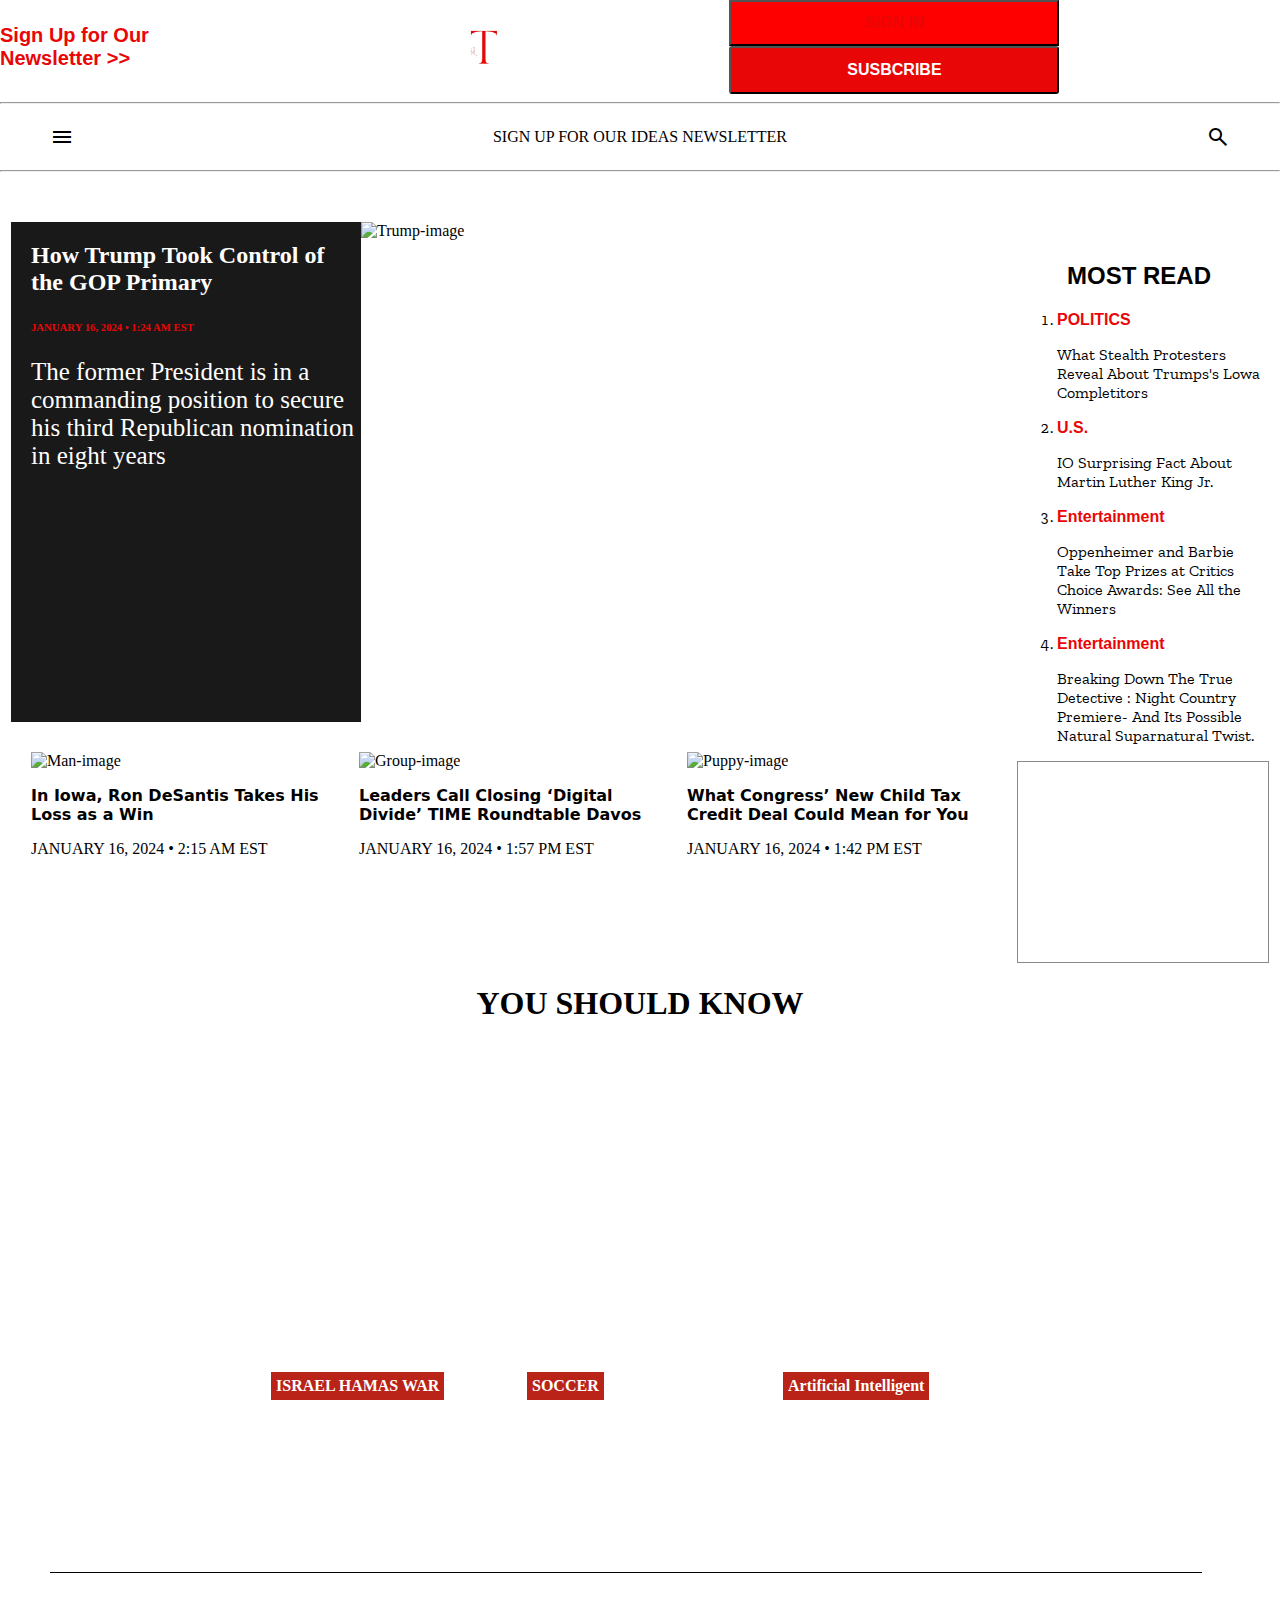
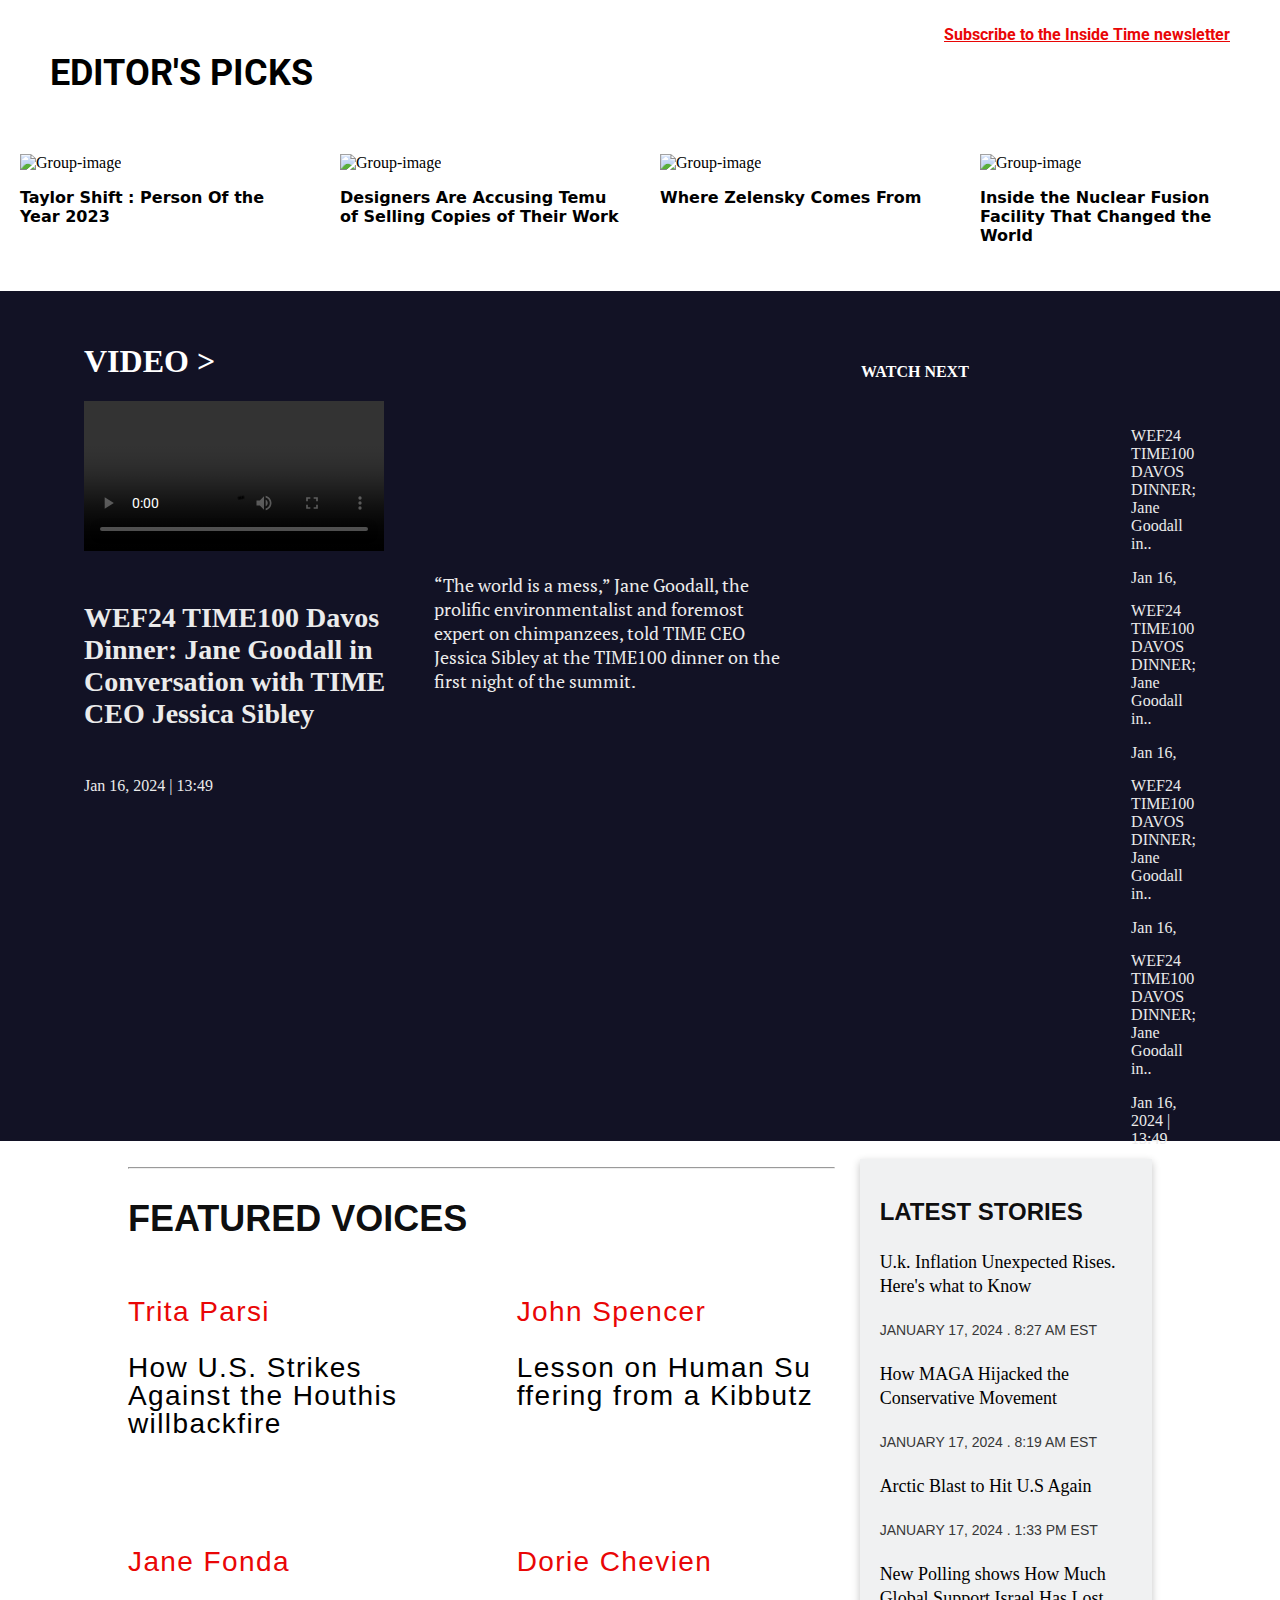
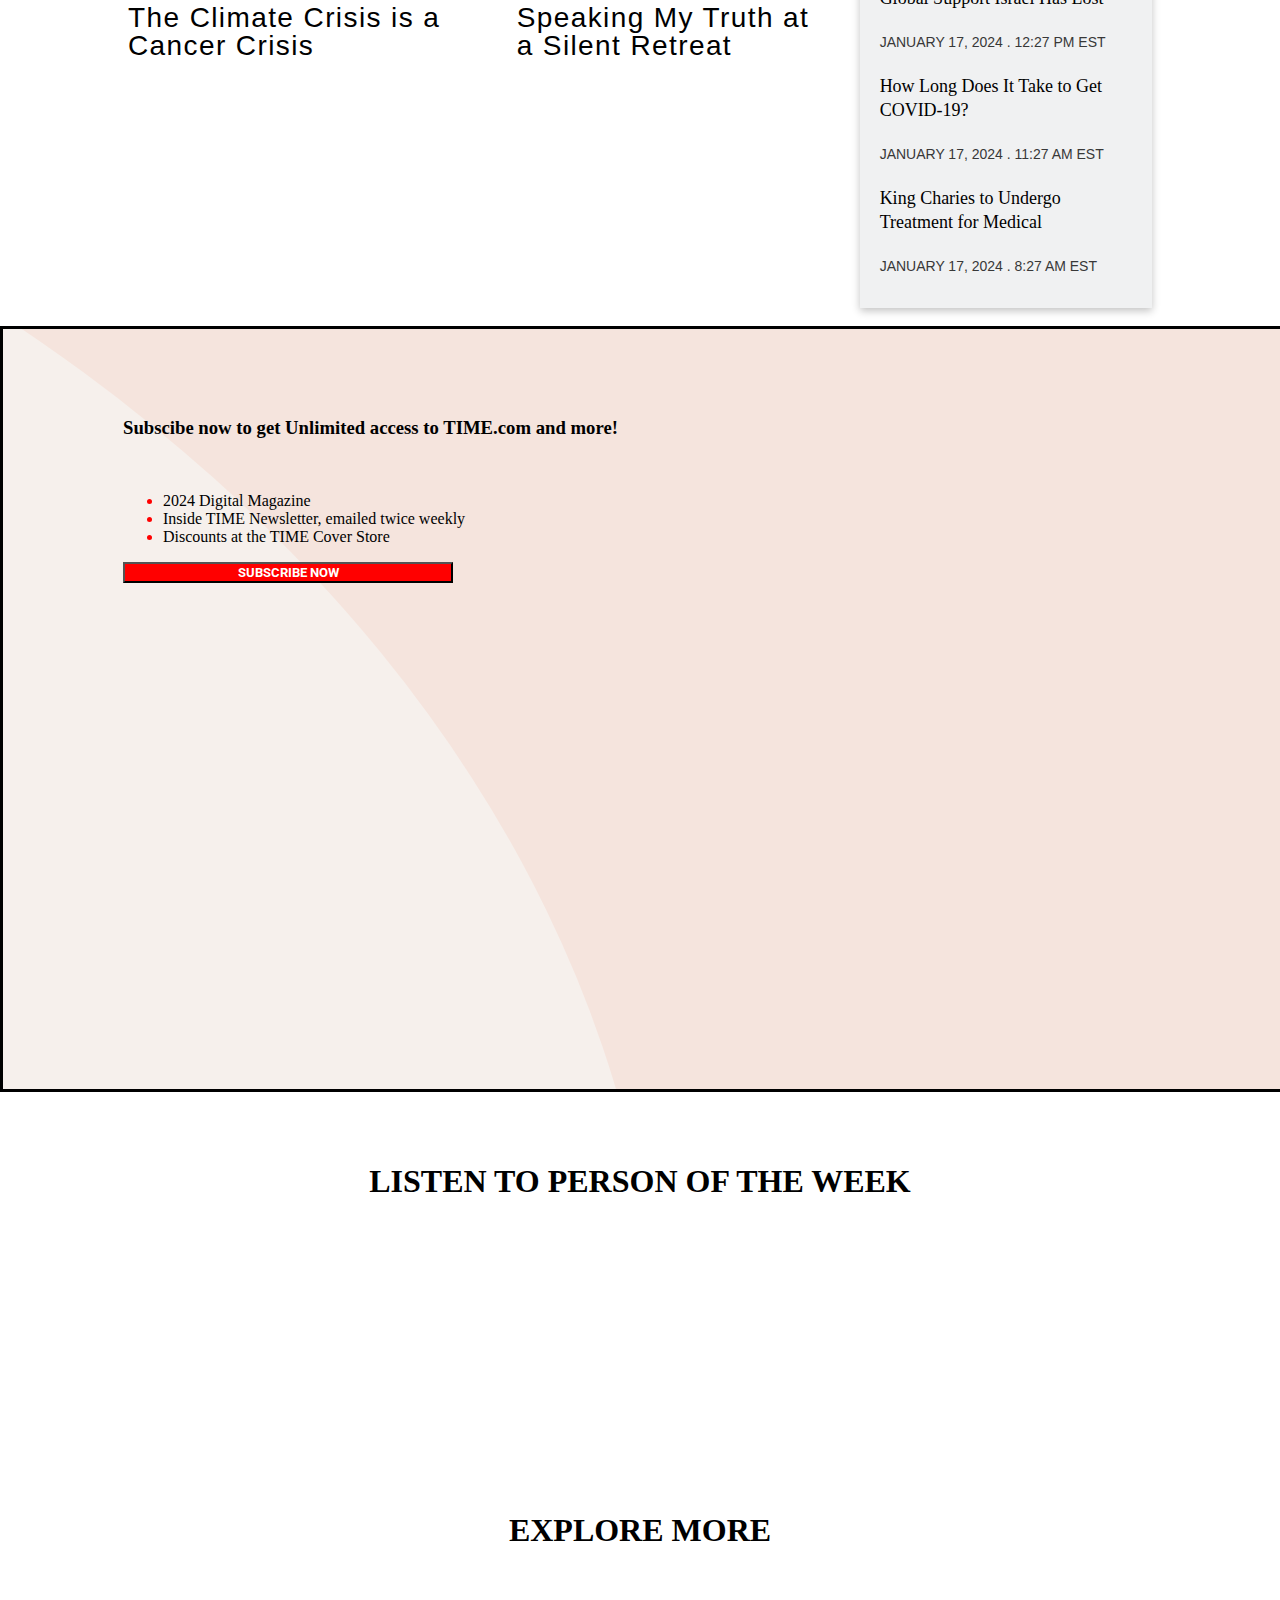
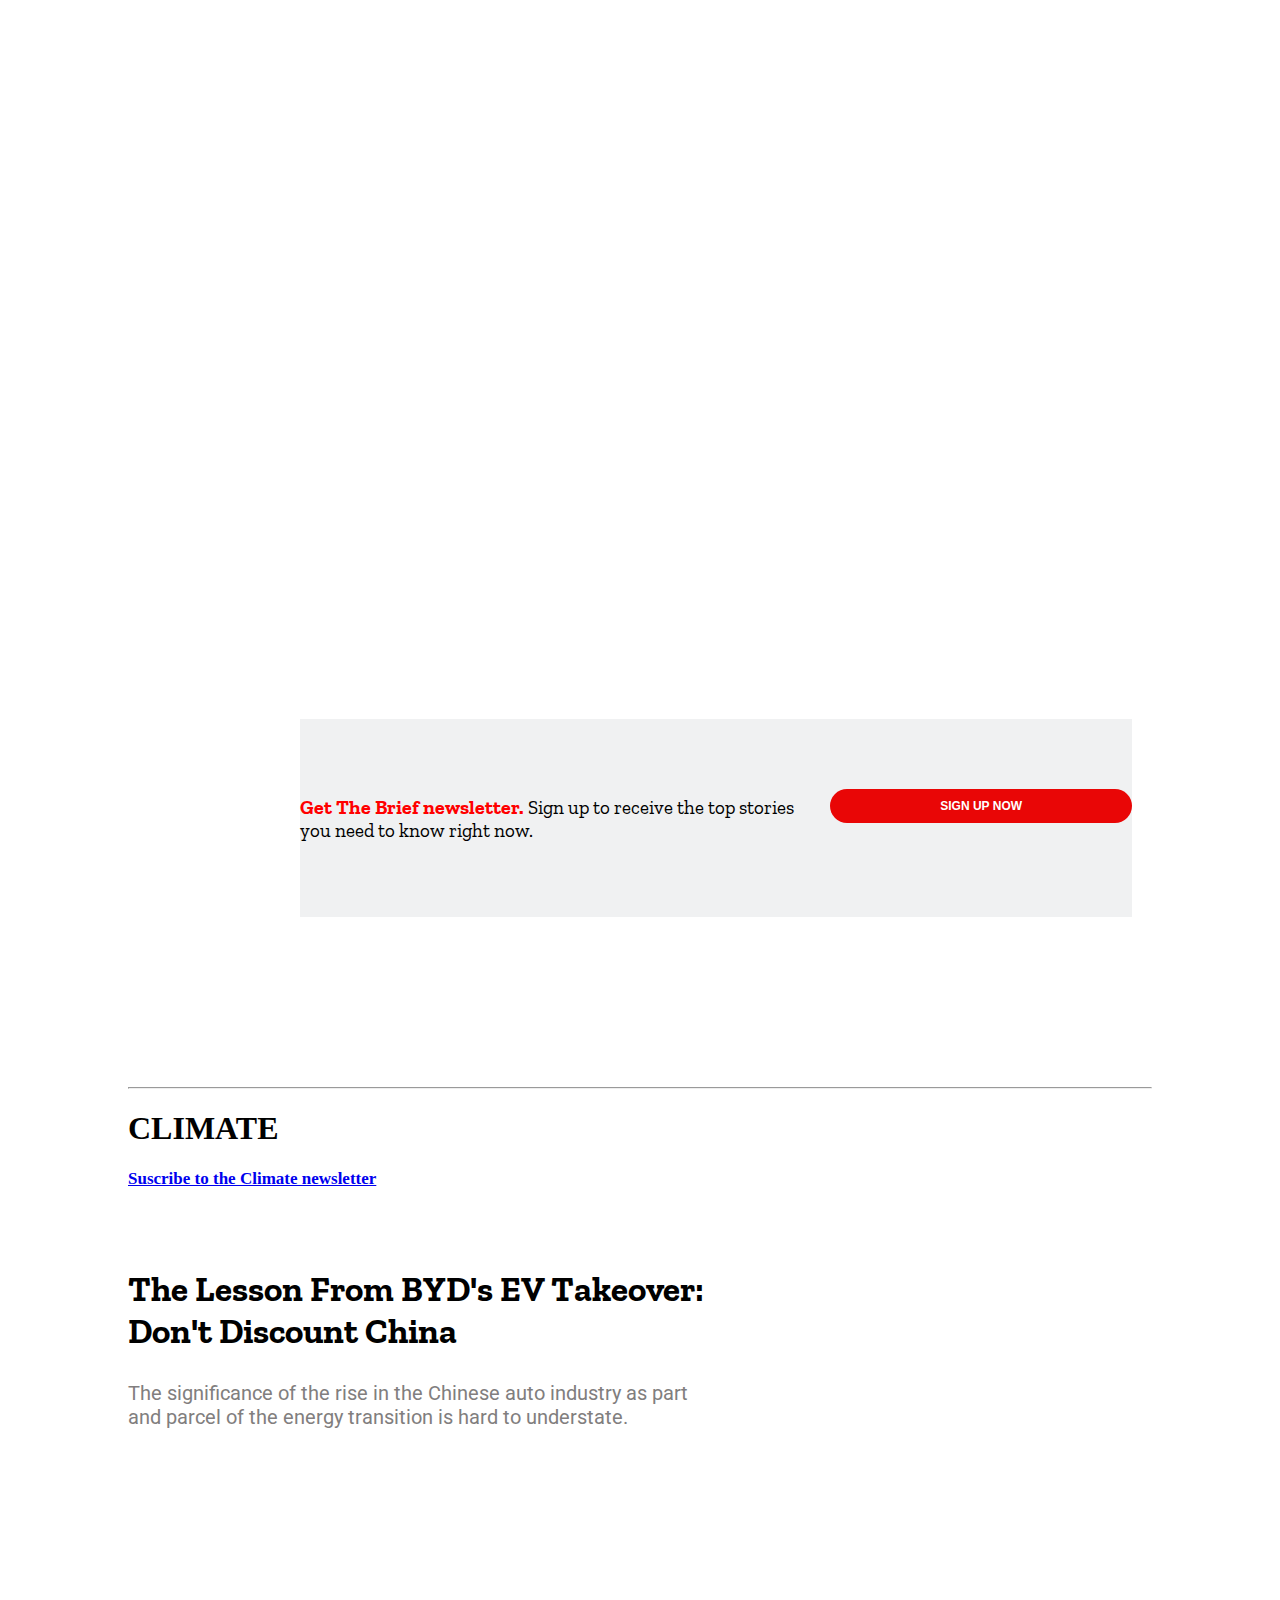
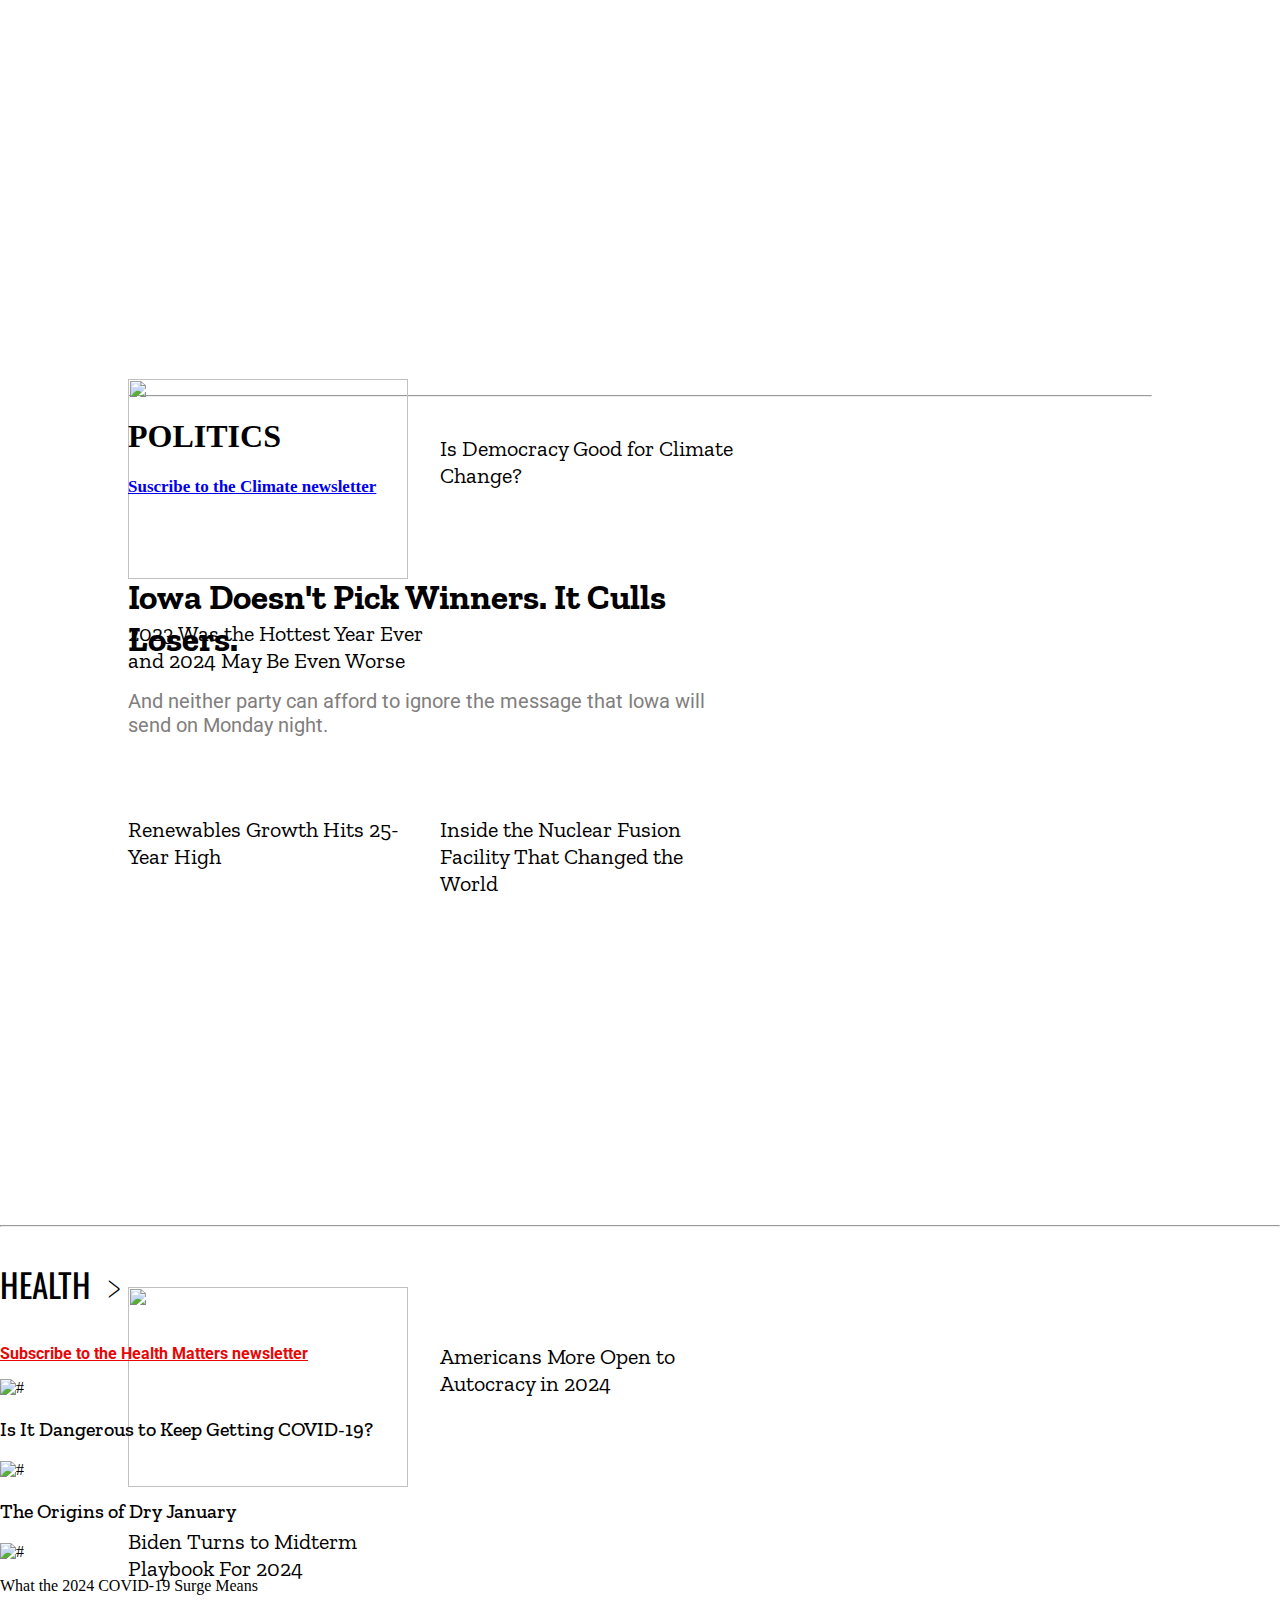
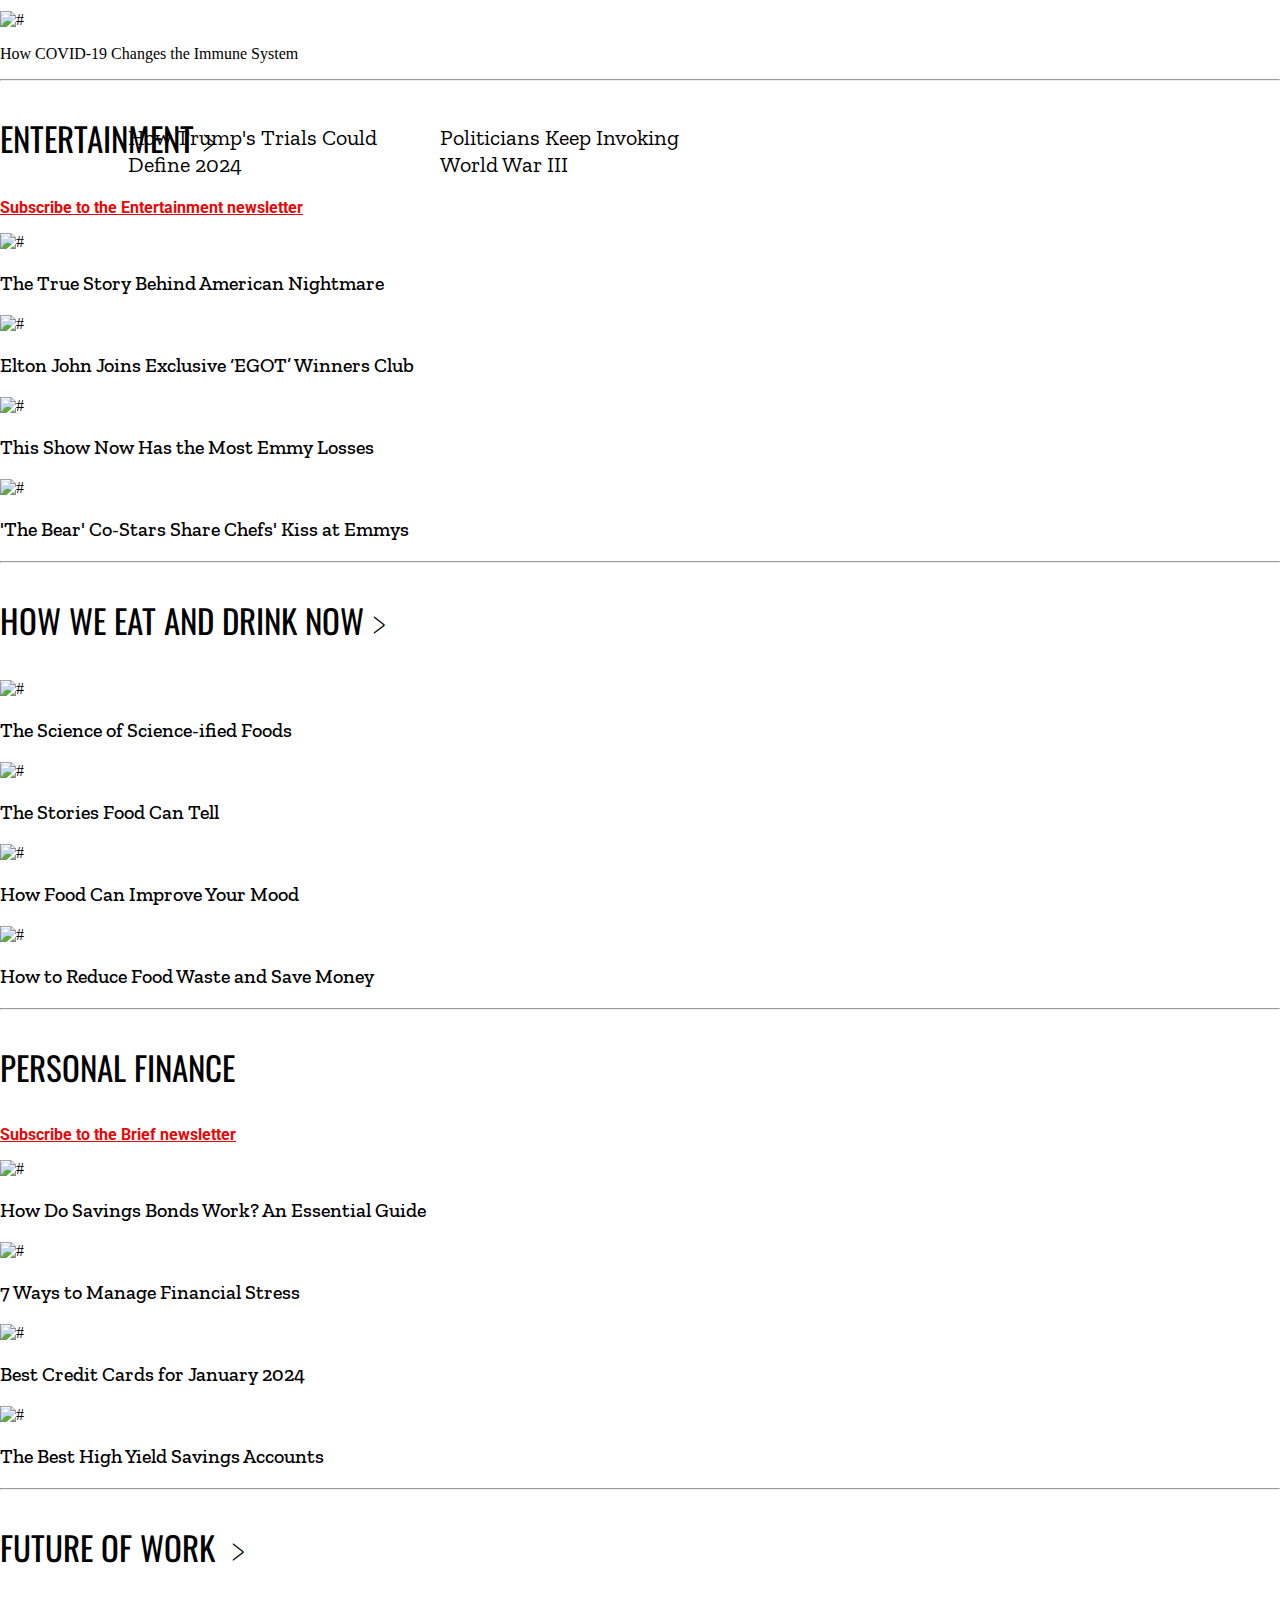
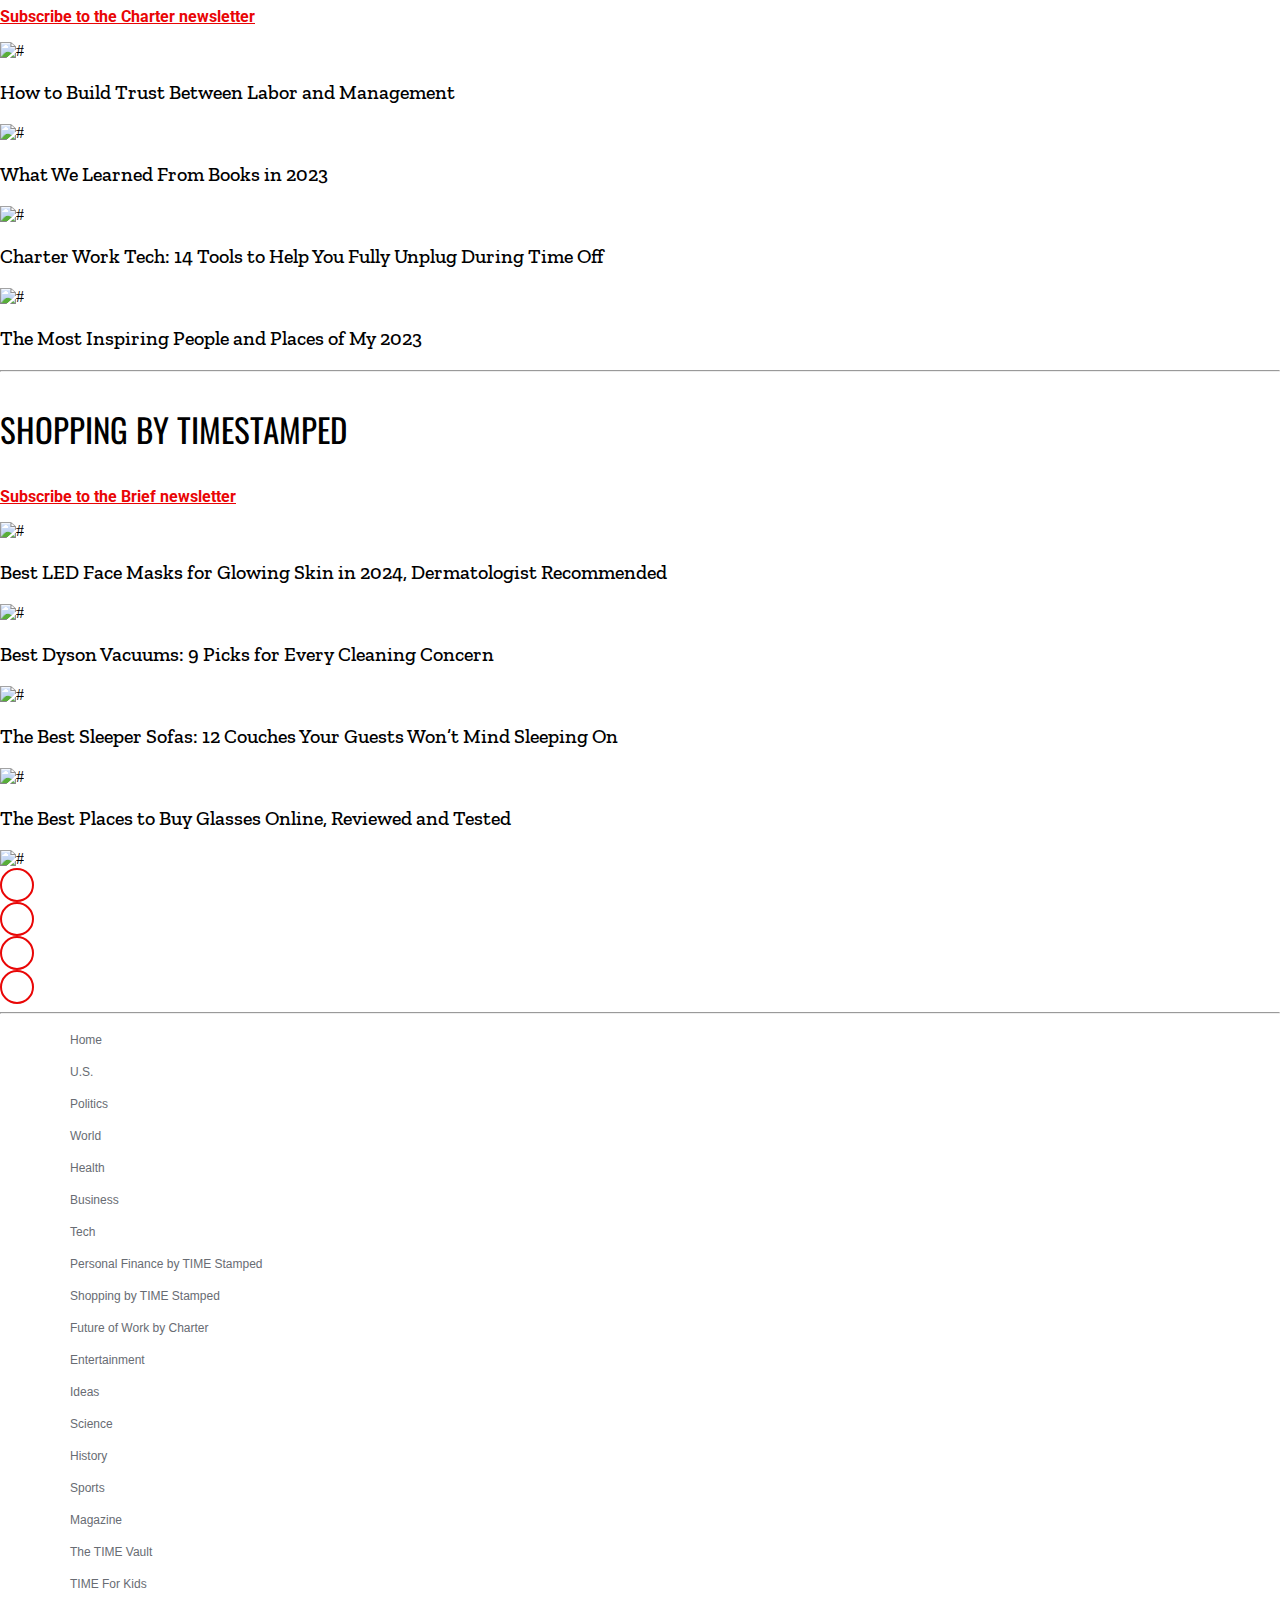
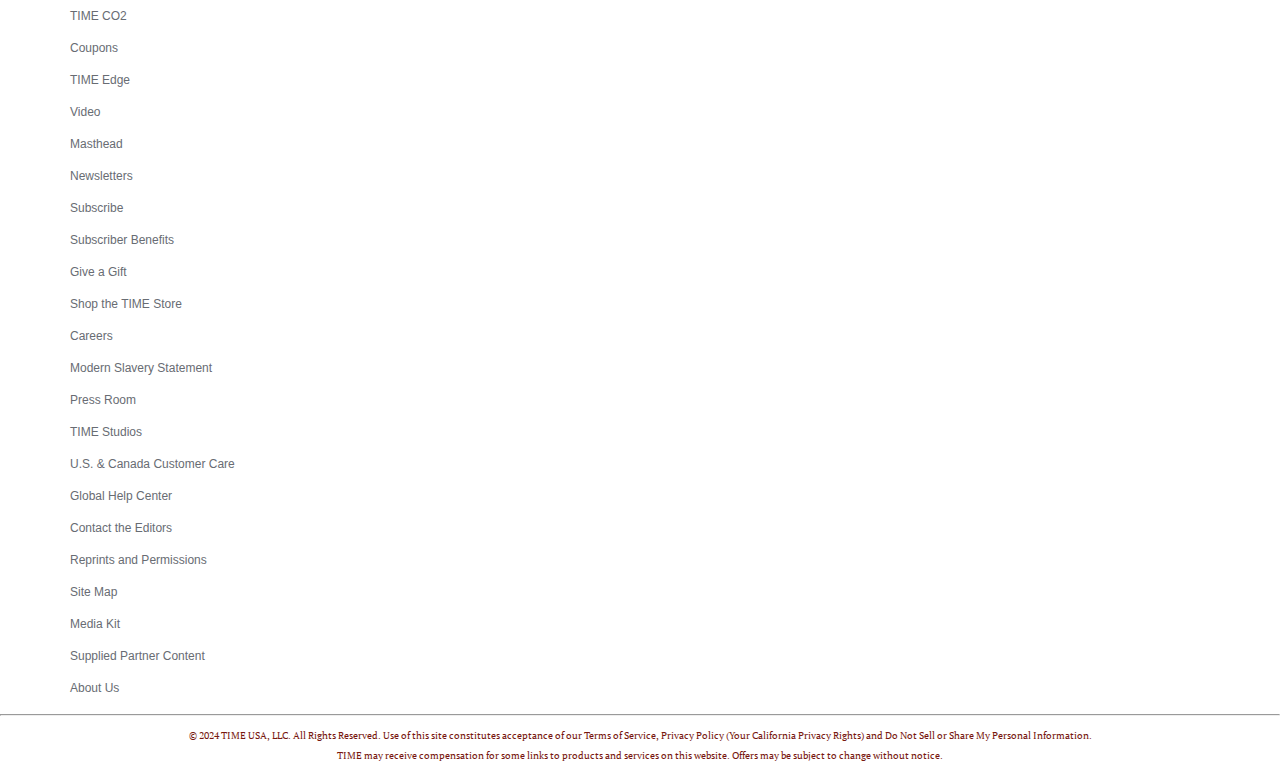
==== commit 4def7f13: "day3_khalil" ====
--- a/Bootstrap/index.html
+++ b/Bootstrap/index.html
@@ -254,11 +254,6 @@
             color: #E90606;
         }
 
-        /* .main>div::-webkit-scrollbar{
-        /* color: red ; */
-        /* display: none; */
-        /* background-color: blue; */
-        /* } */
 
         .box1>div:hover,
         .side-box>div>h4:hover {
@@ -301,13 +296,14 @@
             column-gap: 5px;
         }
 
-        .card {
+        #dup {
             border: none;
+            background-color: #121225;
             /* width: 800px; */
             /* overflow-y: scroll; */
         }
 
-        .card-text>p:nth-child(1) {
+        .card-text1>p:nth-child(1) {
             font-weight: 400;
             /* font-family: "Zilla Slab", lora, georgia, times, serif; */
             font-family: "PT Serif,georgia,times,serif";
@@ -315,16 +311,16 @@
             color: #ebebeb;
         }
 
-        .card-text>p:nth-child(2) {
+        .card-text1>p:nth-child(2) {
             font-weight: 300;
             text-decoration: none solid rgb(235, 235, 235);
             font-family: Roboto, HelveticaNeue, sans-serif;
             color: #ebebeb;
         }
 
-        .card-body {
+        .card-body1 {
             color: #ebebeb;
-            height: 200px;
+            height: 100px;
             /* border: solid palevioletred; */
             background-color: #121225;
         }
@@ -350,7 +346,7 @@
 
         #video-container>div>div:nth-child(1) {
             height: 150px;
-            padding-top:60px ;
+            padding-top:25px ;
             /* row-gap: 1000px; */
             background-color: #121225;
         }
@@ -929,18 +925,18 @@
 
     
     <div class="main" >
-        <div class="card" >
+        <div class="card" id="dup">
             <h1 style=" background-color: #121225;color: white;">VIDEO > </h1>
             <div class="video-wrapper"></div>
             <video controls src="./Davos 2024_ Jane Goodall on Maintaining Hope on a Messy Planet (1).mp4"></video>
-            <div class="card-body" id="body">
-                <div style="width: 150%;">
+            <div class="card-body1" id="body">
+                <div style="width: 145%;">
                     <h5 class="card-title" style="font-size: 28px;">WEF24 TIME100 Davos Dinner: Jane Goodall in
                         Conversation with TIME CEO Jessica Sibley</h5>
                     <p>Jan 16, 2024 | 13:49</p>
                 </div>
                 <div style="width: 150%">
-                    <p class="card-text"
+                    <p class="card-text1"
                         style=" font-weight: 400; font-size: 18px; font-family:  PT Serif,georgia,times,serif;">“The
                         world is a mess,” Jane Goodall, the prolific environmentalist and foremost expert on
                         chimpanzees, told TIME CEO Jessica Sibley at the TIME100 dinner on the first night of the
@@ -957,8 +953,8 @@
                     <video width="250" src="./Davos 2024_ Jane Goodall on Maintaining Hope on a Messy Planet (1).mp4"
                         class="img-fluid rounded-start"></video>
                 </div>
-                <div class="card-body">
-                    <p class="card-text">WEF24 TIME100 DAVOS DINNER; Jane Goodall in..</p>
+                <div class="card-body1">
+                    <p class="card-text1">WEF24 TIME100 DAVOS DINNER; Jane Goodall in..</p>
                     <p>Jan 16, 2024 | 13:49</p>
                     <!-- <p class="card-text"><small class="text-body-secondary">Last updated 3 mins ago</small></p> -->
                 </div>
@@ -968,8 +964,8 @@
                     <video width="250" src="./Davos 2024_ Jane Goodall on Maintaining Hope on a Messy Planet (1).mp4"
                         class="img-fluid rounded-start"></video>
                 </div>
-                <div class="card-body">
-                    <p class="card-text">WEF24 TIME100 DAVOS DINNER; Jane Goodall in..</p>
+                <div class="card-body1">
+                    <p class="card-text1">WEF24 TIME100 DAVOS DINNER; Jane Goodall in..</p>
                     <p>Jan 16, 2024 | 13:49</p>
                     <!-- <p class="card-text"><small class="text-body-secondary">Last updated 3 mins ago</small></p> -->
                 </div>
@@ -979,9 +975,9 @@
                     <video width="250" src="./Davos 2024_ Jane Goodall on Maintaining Hope on a Messy Planet (1).mp4"
                         class="img-fluid rounded-start"></video>
                 </div>
-                <div class="card-body">
-
-                    <p class="card-text">WEF24 TIME100 DAVOS DINNER; Jane Goodall in..</p>
+                <div class="card-body1">
+
+                    <p class="card-text1">WEF24 TIME100 DAVOS DINNER; Jane Goodall in..</p>
                     <p>Jan 16, 2024 | 13:49</p>
                     <!-- <p class="card-text"><small class="text-body-secondary">Last updated 3 mins ago</small></p> -->
                 </div>
@@ -991,9 +987,9 @@
                     <video width="250" src="./Davos 2024_ Jane Goodall on Maintaining Hope on a Messy Planet (1).mp4"
                         class="img-fluid rounded-start"></video>
                 </div>
-                <div class="card-body">
-
-                    <p class="card-text">WEF24 TIME100 DAVOS DINNER; Jane Goodall in..</p>
+                <div class="card-body1">
+
+                    <p class="card-text1">WEF24 TIME100 DAVOS DINNER; Jane Goodall in..</p>
                     <p>Jan 16, 2024 | 13:49</p>
                     <!-- <p class="card-text"><small class="text-body-secondary">Last updated 3 mins ago</small></p> -->
                 </div>
@@ -1019,7 +1015,8 @@
                 </div>
                 <div>
                     <h3>John Spencer</h3>
-                    <h3>Lesson on Human Suffering from a Kibbutz</h3>
+                    <h3>Lesson on Human Su
+                        ffering from a Kibbutz</h3>
                 </div>
                 <div>
                     <h3>Jane Fonda</h3>
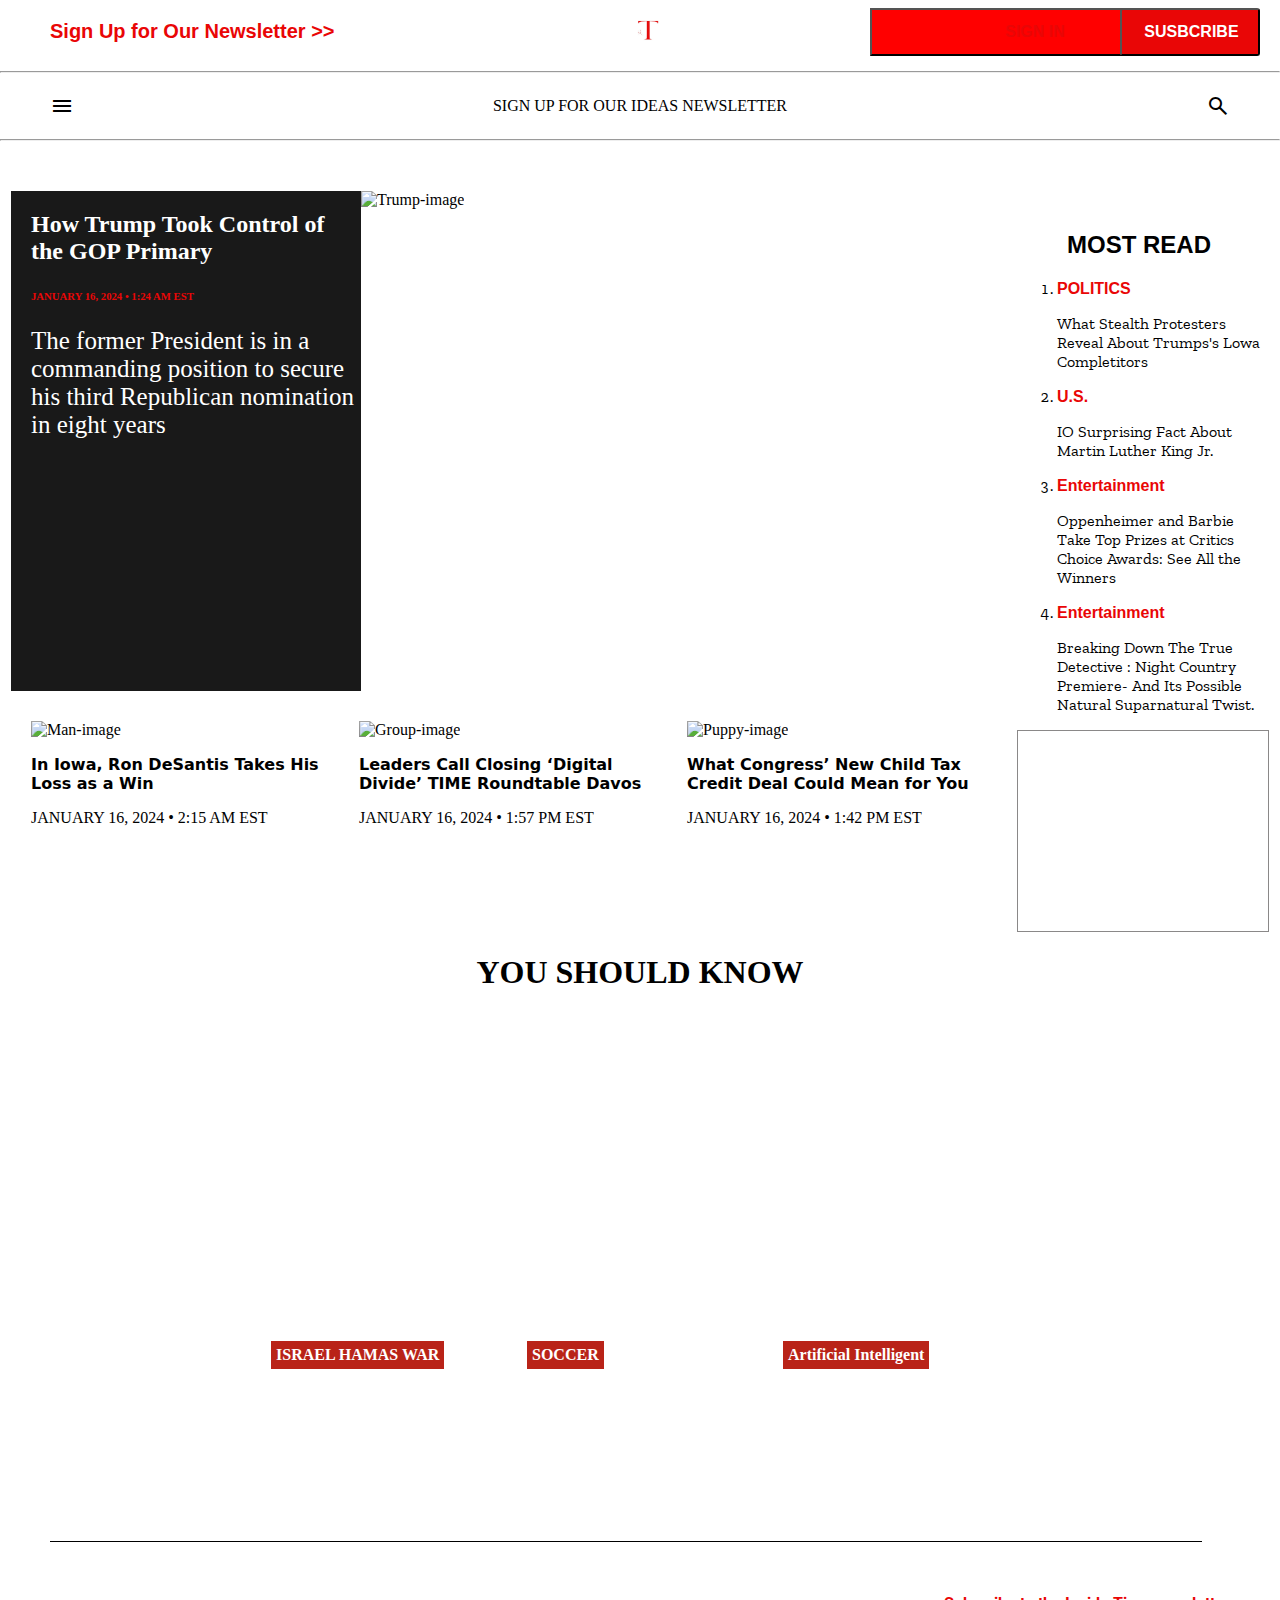
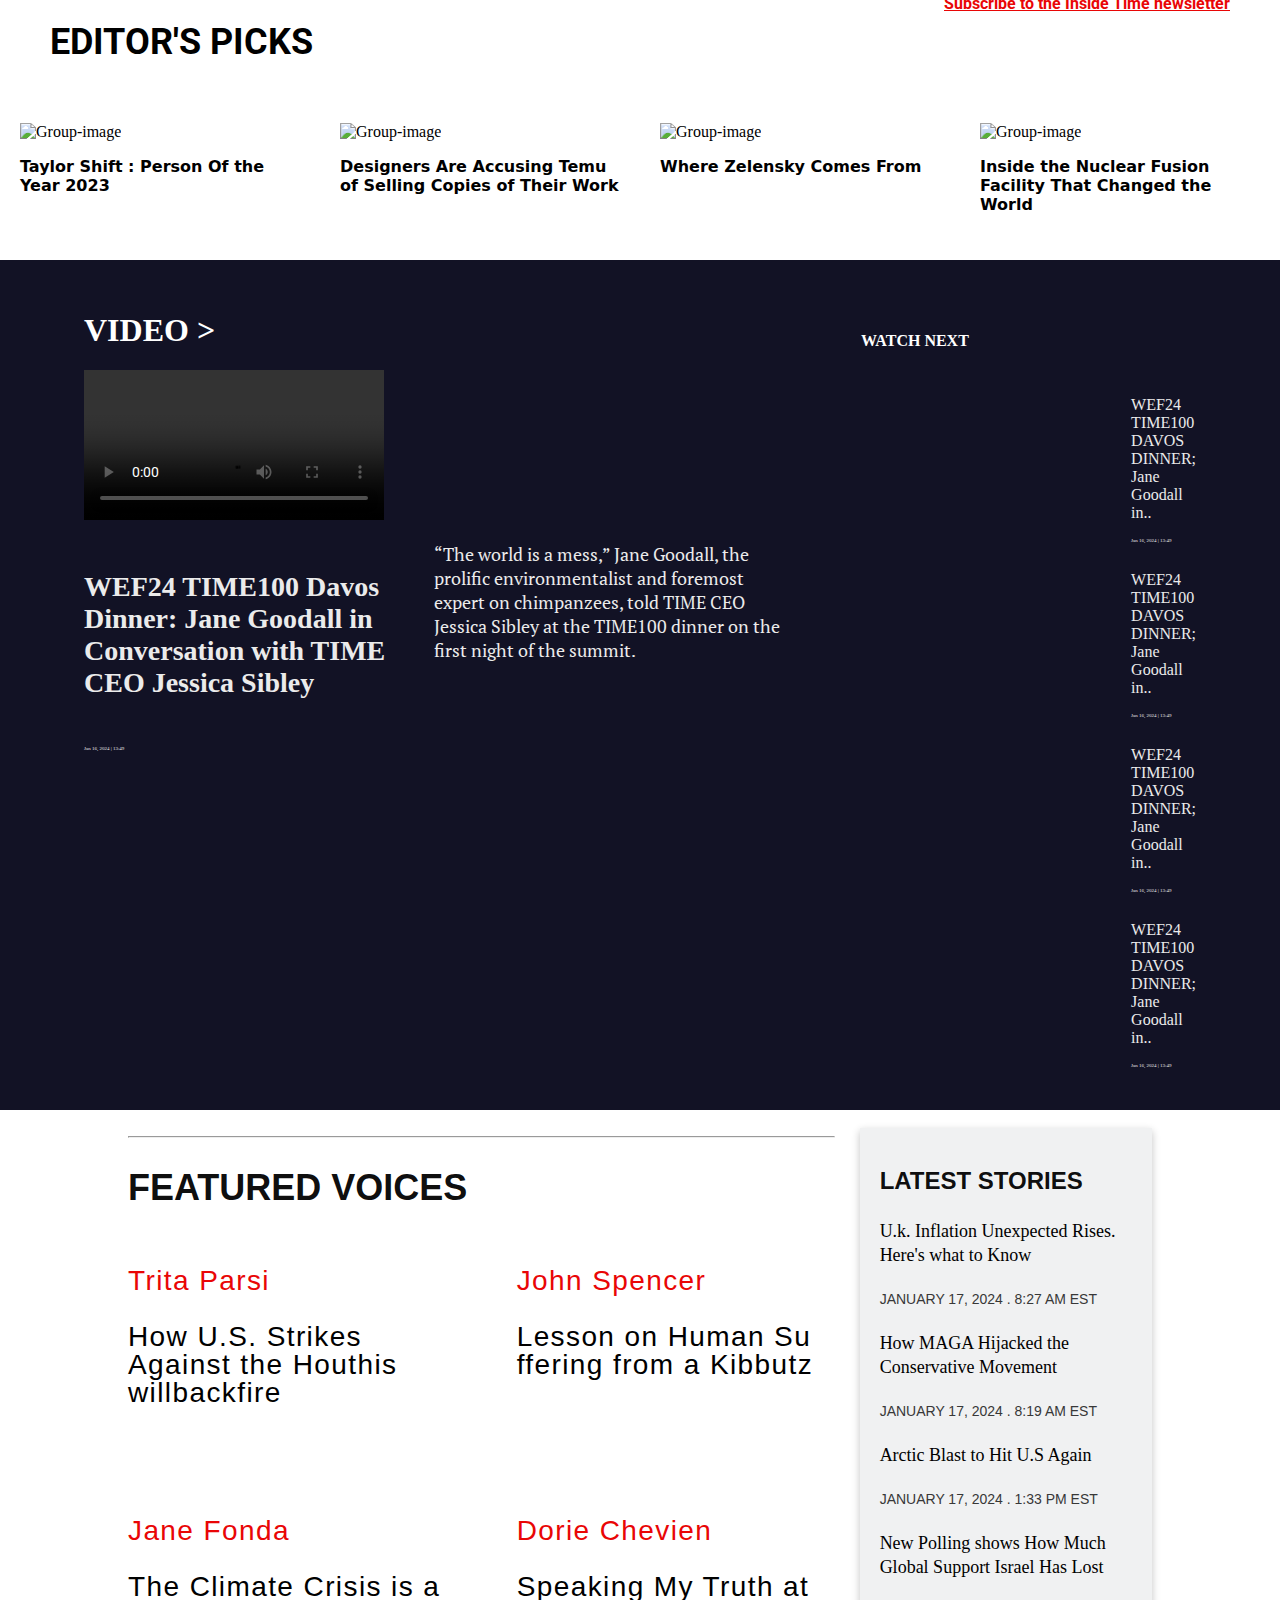
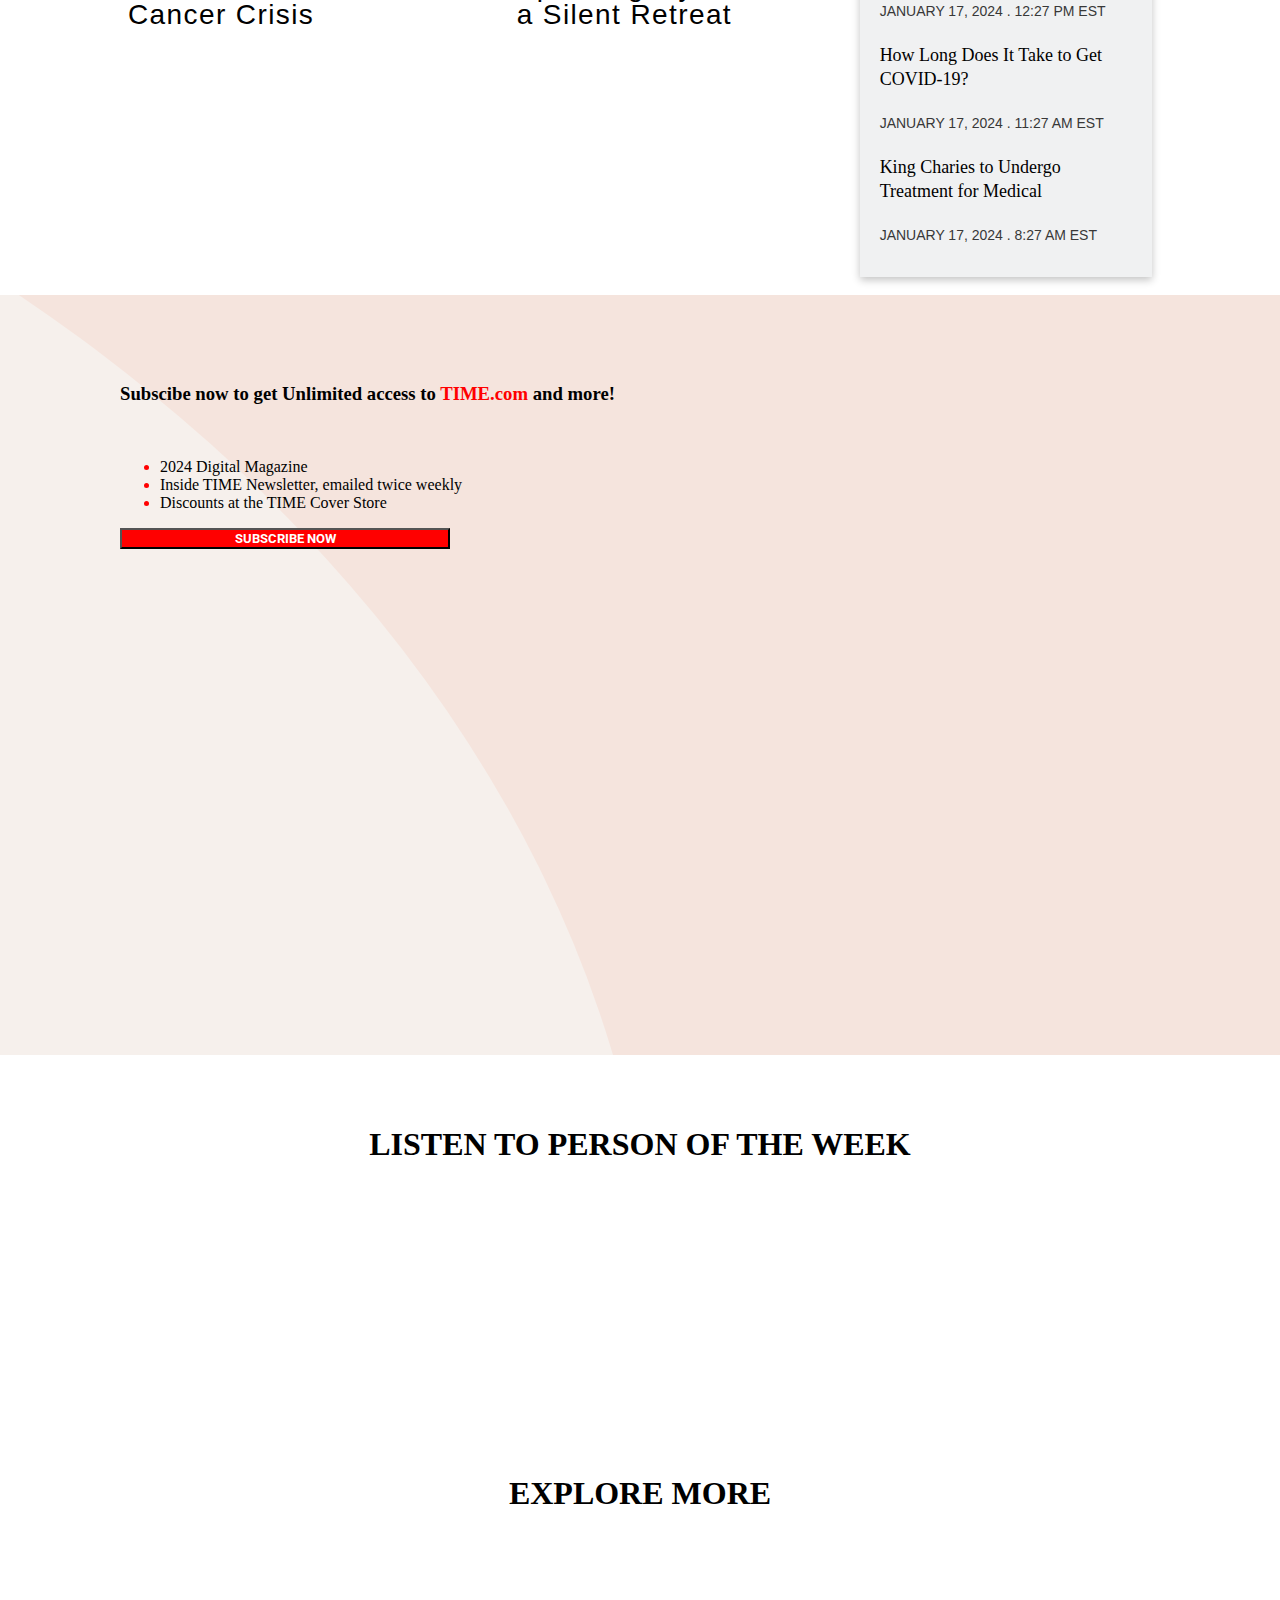
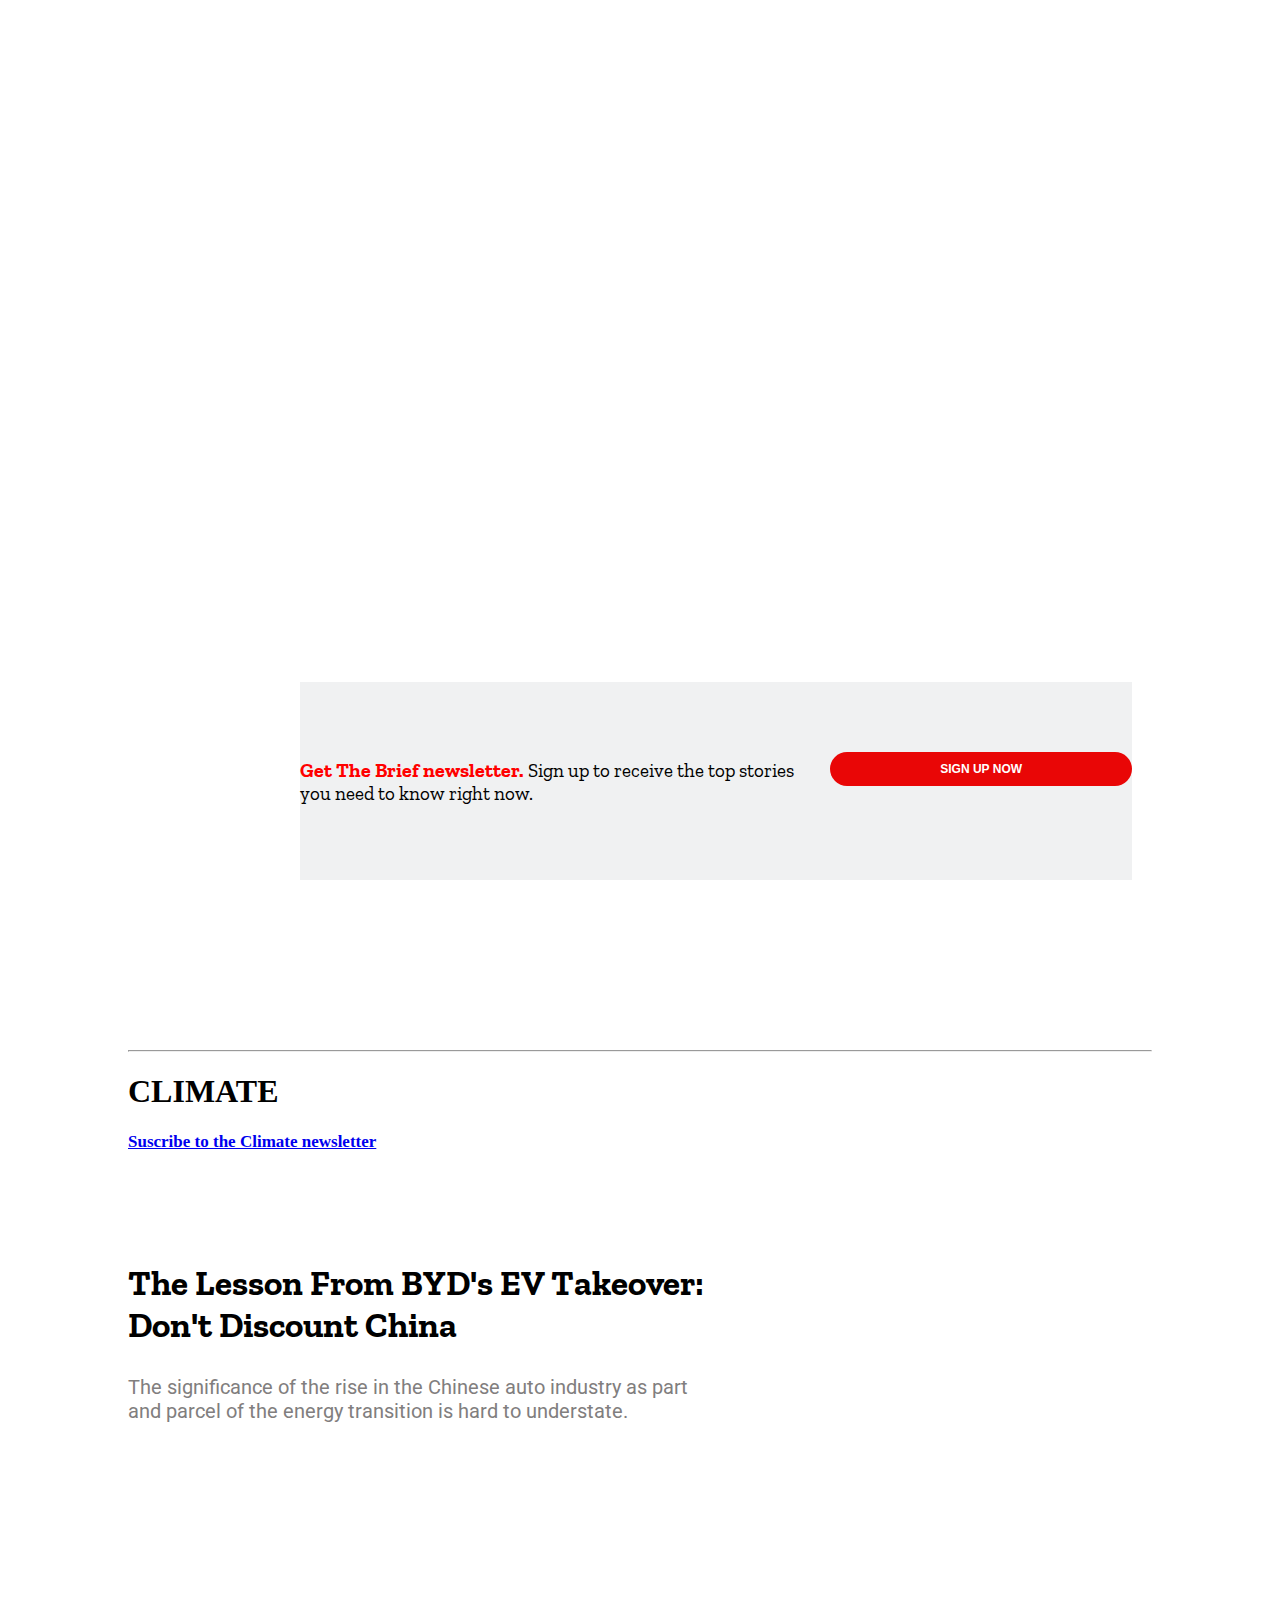
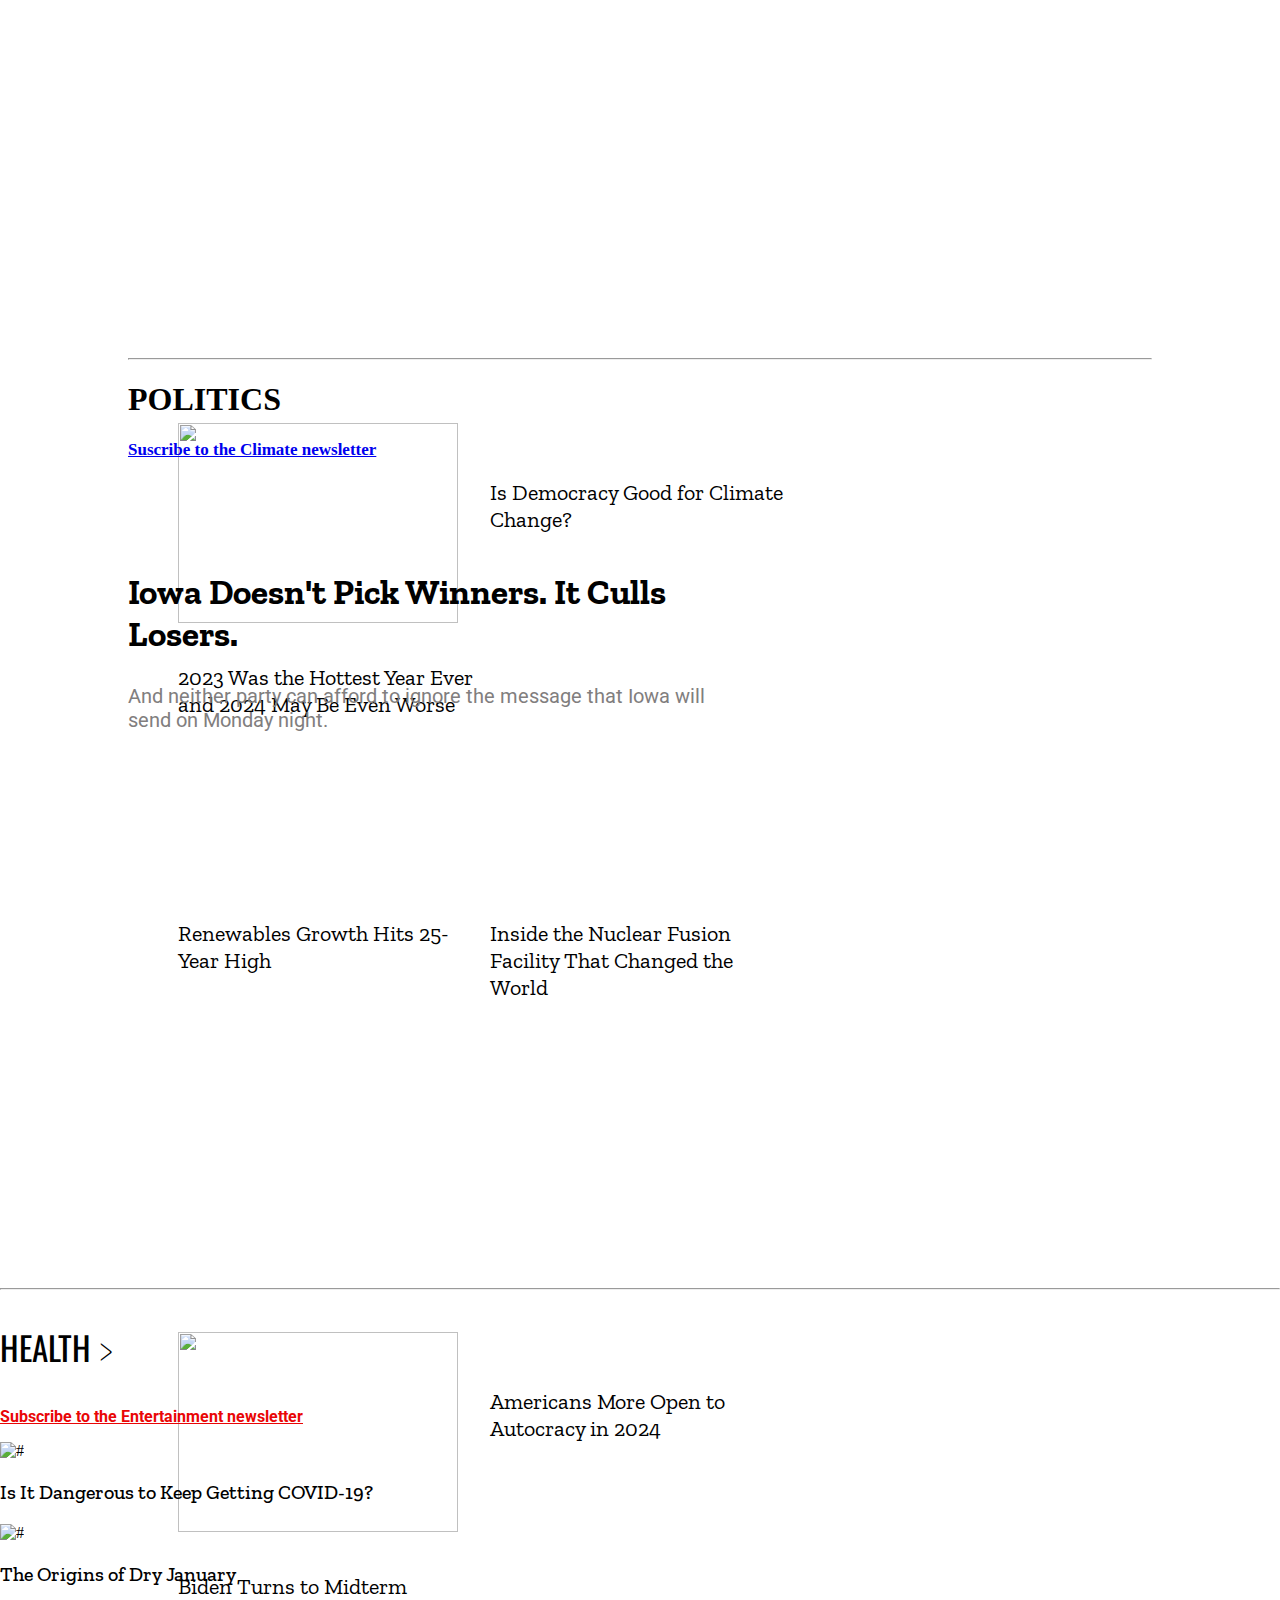
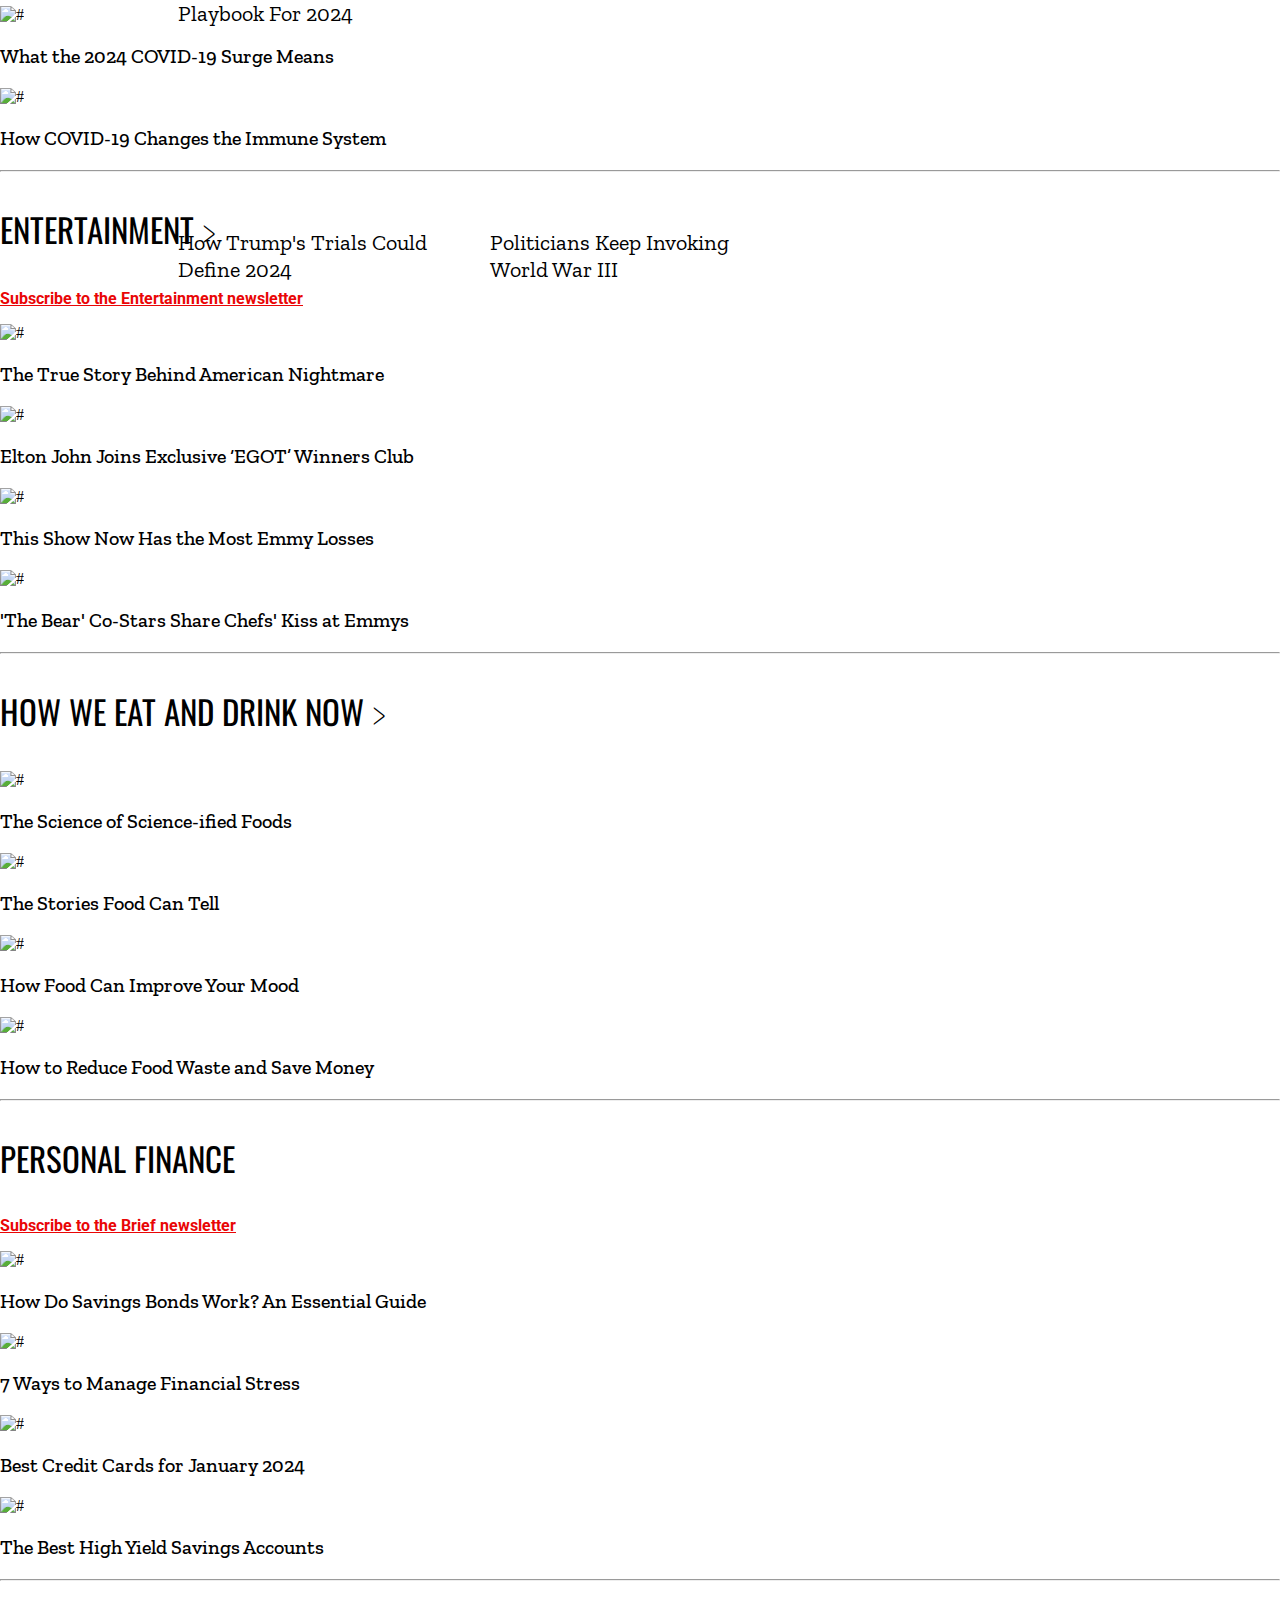
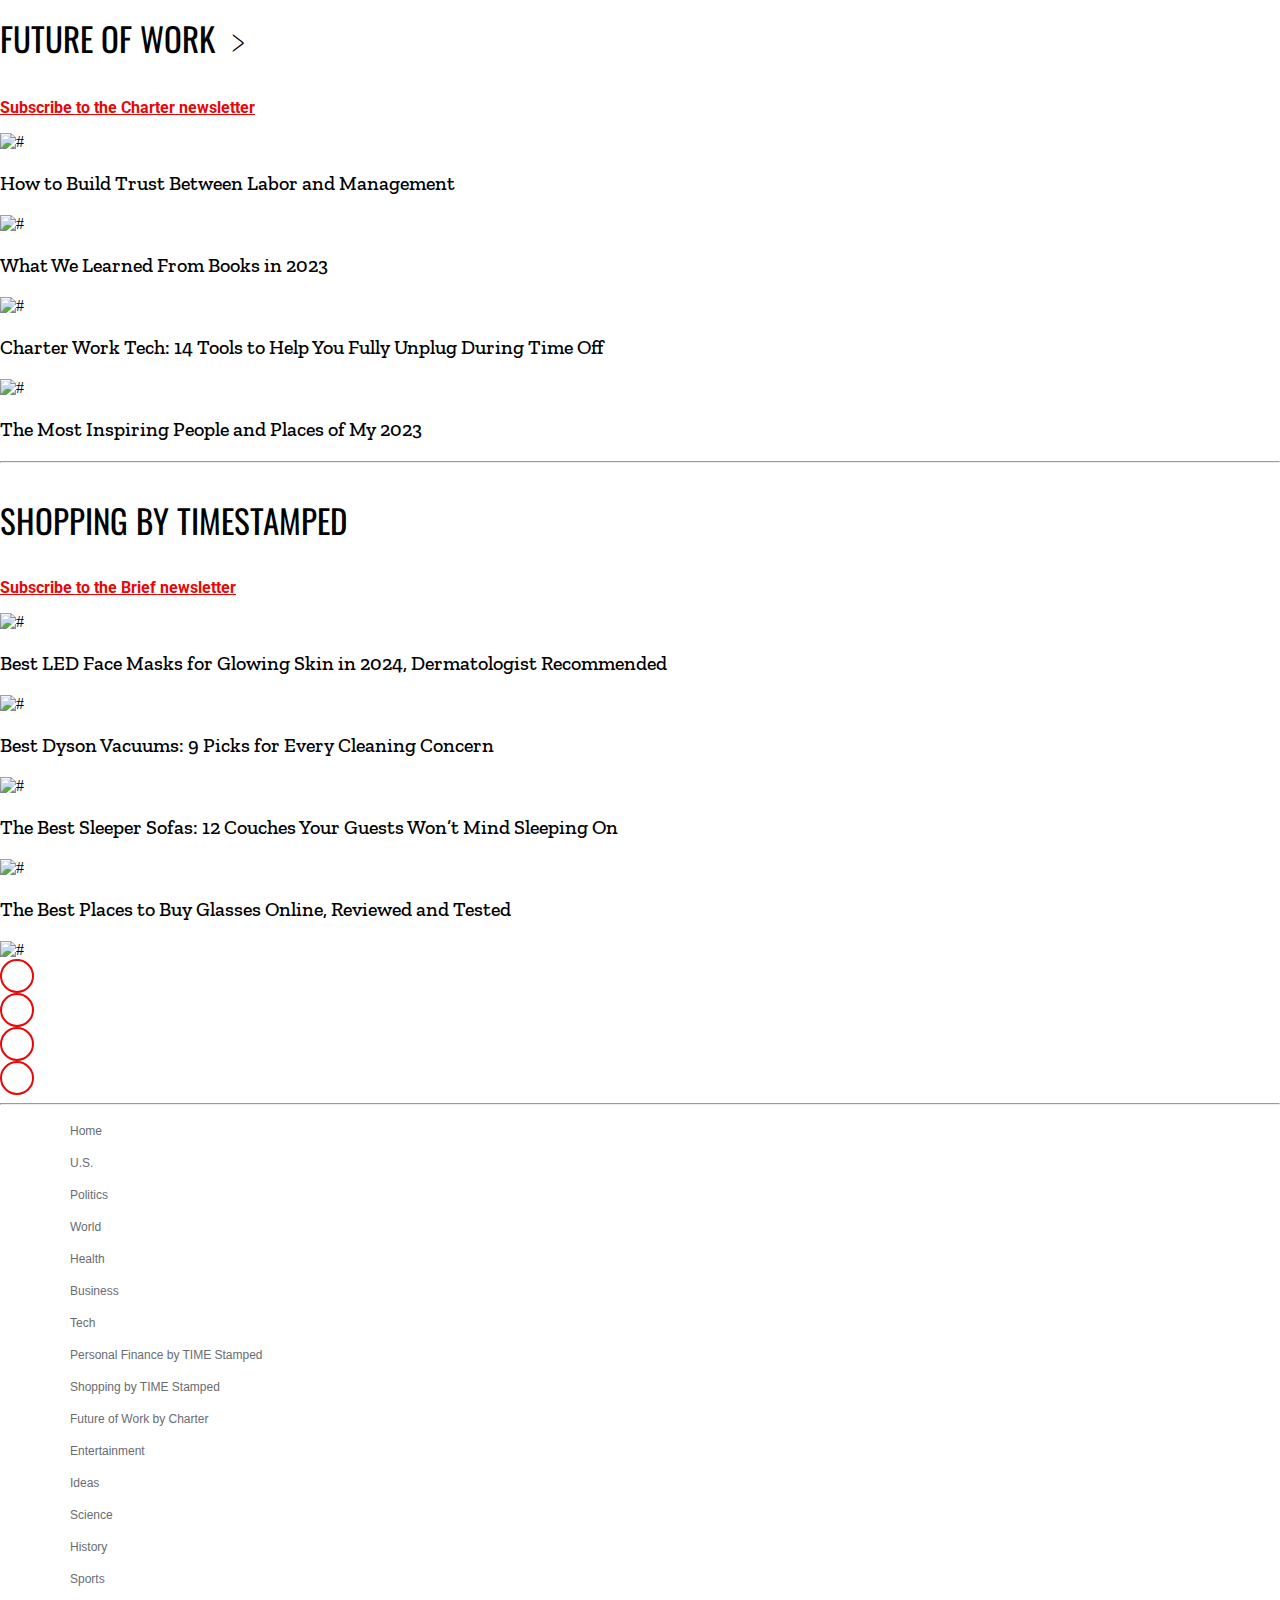
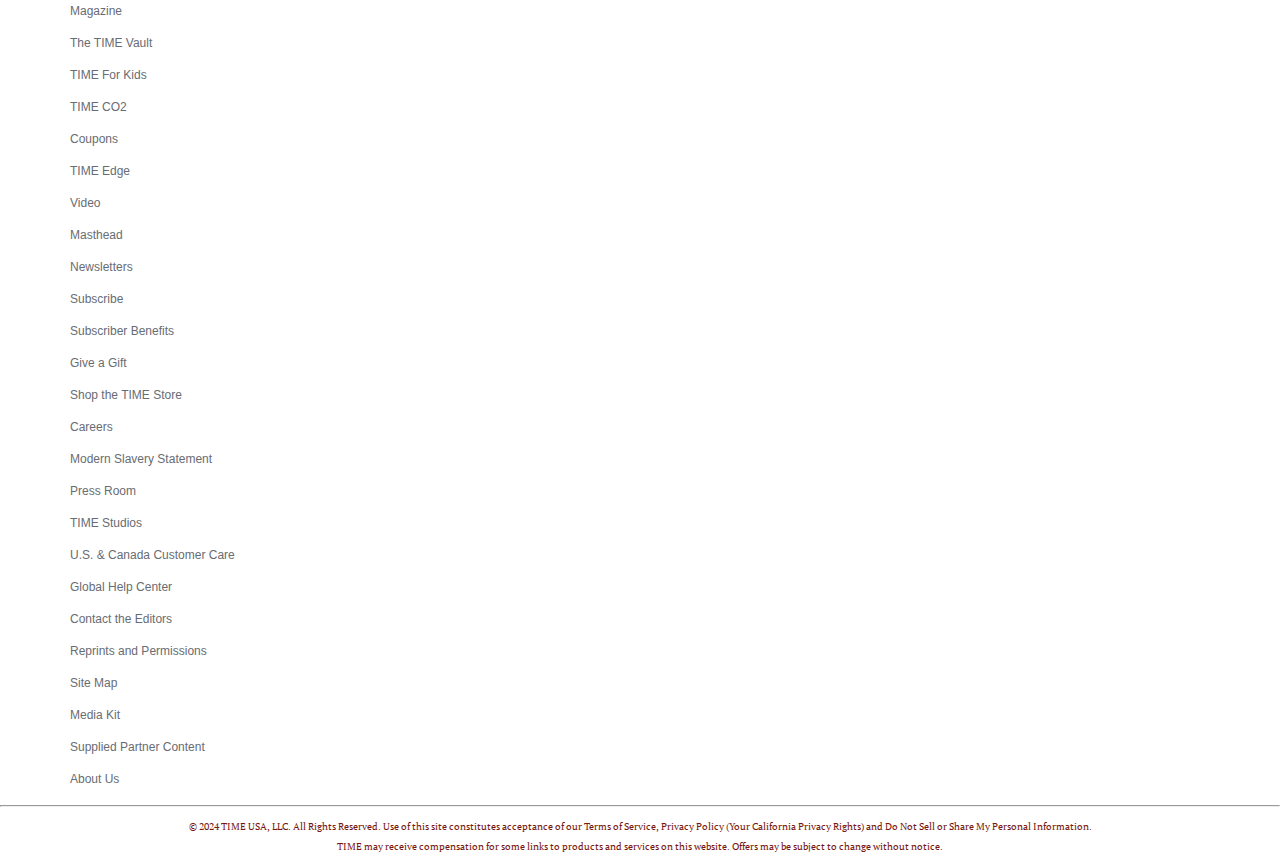
==== commit 5bdd7b28: "complete" ====
--- a/Bootstrap/index.html
+++ b/Bootstrap/index.html
@@ -43,17 +43,24 @@
             padding: 0;
         }
 
-        #header {
+        /* #header {
             display: flex;
-            justify-content: space-around;
+            justify-content: space-between;
             align-items: center;
-
-        }
-
-        #header-button {
+            flex-grow: 1;
+
+            &>#d-img{
+                margin-left: 500px;
+                
+            }
+
+        } */
+
+
+        /* #header-button {
             margin-left: 200px;
 
-        }
+        } */
 
         #Newsletter {
             color: #E90606;
@@ -324,7 +331,7 @@
             /* border: solid palevioletred; */
             background-color: #121225;
         }
-        
+
 
         #video-container {
             /* position: relative; */
@@ -332,7 +339,7 @@
             cursor: pointer;
             row-gap: 10px;
             /* padding-top: 200px; */
-            background-color:  #121225;
+            background-color: #121225;
             /* border: solid palegreen; */
         }
 
@@ -346,7 +353,7 @@
 
         #video-container>div>div:nth-child(1) {
             height: 150px;
-            padding-top:25px ;
+            padding-top: 25px;
             /* row-gap: 1000px; */
             background-color: #121225;
         }
@@ -392,6 +399,7 @@
         ul li {
             color: #FF0000;
         }
+
         /* payal */
 
 
@@ -733,13 +741,17 @@
 
 <body>
     <!-- Disha Paltani -->
-    <div id="header">
-        <p id="Newsletter" style="margin-right: 220px;">Sign Up for Our Newsletter >></p>
-        <img class="fit-picture" style="height: 70px; width: 100px;" src="./images/logo.jpeg" alt="logo" />
-        <div id="header-button">
-            <button type="button" class="btn btn-none custom-text" style="margin-right: 20px;">SIGN IN</button>
+    <div id="header "  style="display: flex; justify-content: space-between; align-items: center; flex-grow: 1;" >
+        <p  id="Newsletter" style="margin-left: 50px;  ">Sign Up for Our Newsletter >></p>
+        <div id="d-img" style=" margin-left: 100px;" >
+            <img class="fit-picture"
+                style="height: 40px; width: 60px;"
+                src="./images/logo.jpeg" alt="logo" />
+        </div>
+        <div id="header-button" style="display: flex;">
+            <button type="button" class="btn btn-none custom-text" style="margin-right: -80px;">SIGN IN</button>
             <button type="button" class="btn btn-danger custom-color"
-                style="padding:2px 30px 2px 30px;">SUSBCRIBE</button>
+                style="padding:2px 5px 2px 8px; width: 140px;margin-right: 20px;">SUSBCRIBE</button>
         </div>
     </div>
     <hr>
@@ -923,17 +935,18 @@
 
     <!-- M Baba khalil -->
 
-    
-    <div class="main" >
+
+    <div class="main">
         <div class="card" id="dup">
-            <h1 style=" background-color: #121225;color: white;">VIDEO > </h1>
+            <h1 style=" background-color: #121225;color: white;">VIDEO &gt; </h1>
             <div class="video-wrapper"></div>
-            <video controls src="./Davos 2024_ Jane Goodall on Maintaining Hope on a Messy Planet (1).mp4"></video>
+            <video controls
+                src="./images/Davos 2024_ Jane Goodall on Maintaining Hope on a Messy Planet (1).mp4"></video>
             <div class="card-body1" id="body">
                 <div style="width: 145%;">
                     <h5 class="card-title" style="font-size: 28px;">WEF24 TIME100 Davos Dinner: Jane Goodall in
                         Conversation with TIME CEO Jessica Sibley</h5>
-                    <p>Jan 16, 2024 | 13:49</p>
+                    <p style="font-size: 5px;">Jan 16, 2024 | 13:49</p>
                 </div>
                 <div style="width: 150%">
                     <p class="card-text1"
@@ -945,60 +958,64 @@
             </div>
         </div>
 
-        <div class="side" >
+        <div class="side">
             <h4 style="padding-top: 50px;">WATCH NEXT</h4>
             <div class="card mb-4" id="video-container">
-            <div style="display: flex;">
-                <div style="width: 250px;">
-                    <video width="250" src="./Davos 2024_ Jane Goodall on Maintaining Hope on a Messy Planet (1).mp4"
-                        class="img-fluid rounded-start"></video>
-                </div>
-                <div class="card-body1">
-                    <p class="card-text1">WEF24 TIME100 DAVOS DINNER; Jane Goodall in..</p>
-                    <p>Jan 16, 2024 | 13:49</p>
-                    <!-- <p class="card-text"><small class="text-body-secondary">Last updated 3 mins ago</small></p> -->
-                </div>
-            </div>
-            <div style="display: flex;">
-                <div style="width: 250px; ">
-                    <video width="250" src="./Davos 2024_ Jane Goodall on Maintaining Hope on a Messy Planet (1).mp4"
-                        class="img-fluid rounded-start"></video>
-                </div>
-                <div class="card-body1">
-                    <p class="card-text1">WEF24 TIME100 DAVOS DINNER; Jane Goodall in..</p>
-                    <p>Jan 16, 2024 | 13:49</p>
-                    <!-- <p class="card-text"><small class="text-body-secondary">Last updated 3 mins ago</small></p> -->
-                </div>
-            </div>
-            <div style="display: flex;">
-                <div style="width: 250px; ">
-                    <video width="250" src="./Davos 2024_ Jane Goodall on Maintaining Hope on a Messy Planet (1).mp4"
-                        class="img-fluid rounded-start"></video>
-                </div>
-                <div class="card-body1">
-
-                    <p class="card-text1">WEF24 TIME100 DAVOS DINNER; Jane Goodall in..</p>
-                    <p>Jan 16, 2024 | 13:49</p>
-                    <!-- <p class="card-text"><small class="text-body-secondary">Last updated 3 mins ago</small></p> -->
-                </div>
-            </div>
-            <div style="display: flex;">
-                <div style="width: 250px; ">
-                    <video width="250" src="./Davos 2024_ Jane Goodall on Maintaining Hope on a Messy Planet (1).mp4"
-                        class="img-fluid rounded-start"></video>
-                </div>
-                <div class="card-body1">
-
-                    <p class="card-text1">WEF24 TIME100 DAVOS DINNER; Jane Goodall in..</p>
-                    <p>Jan 16, 2024 | 13:49</p>
-                    <!-- <p class="card-text"><small class="text-body-secondary">Last updated 3 mins ago</small></p> -->
-                </div>
-            </div>
-            <!-- </div> -->
-        </div>
-
-
-    </div>
+                <div style="display: flex;">
+                    <div style="width: 250px;">
+                        <video width="250"
+                            src="./images/Davos 2024_ Jane Goodall on Maintaining Hope on a Messy Planet (1).mp4"
+                            class="img-fluid rounded-start"></video>
+                    </div>
+                    <div class="card-body1">
+                        <p class="card-text1">WEF24 TIME100 DAVOS DINNER; Jane Goodall in..</p>
+                        <p style="font-size: 5px;">Jan 16, 2024 | 13:49</p>
+                        <!-- <p class="card-text"><small class="text-body-secondary">Last updated 3 mins ago</small></p> -->
+                    </div>
+                </div>
+                <div style="display: flex;">
+                    <div style="width: 250px; ">
+                        <video width="250"
+                            src="./images/Davos 2024_ Jane Goodall on Maintaining Hope on a Messy Planet (1).mp4"
+                            class="img-fluid rounded-start"></video>
+                    </div>
+                    <div class="card-body1">
+                        <p class="card-text1">WEF24 TIME100 DAVOS DINNER; Jane Goodall in..</p>
+                        <p style="font-size: 5px;">Jan 16, 2024 | 13:49</p>
+                        <!-- <p class="card-text"><small class="text-body-secondary">Last updated 3 mins ago</small></p> -->
+                    </div>
+                </div>
+                <div style="display: flex;">
+                    <div style="width: 250px; ">
+                        <video width="250"
+                            src="./images/Davos 2024_ Jane Goodall on Maintaining Hope on a Messy Planet (1).mp4"
+                            class="img-fluid rounded-start"></video>
+                    </div>
+                    <div class="card-body1">
+
+                        <p class="card-text1">WEF24 TIME100 DAVOS DINNER; Jane Goodall in..</p>
+                        <p style="font-size: 5px;">Jan 16, 2024 | 13:49</p>
+                        <!-- <p class="card-text"><small class="text-body-secondary">Last updated 3 mins ago</small></p> -->
+                    </div>
+                </div>
+                <div style="display: flex;">
+                    <div style="width: 250px; ">
+                        <video width="250"
+                            src="./images/Davos 2024_ Jane Goodall on Maintaining Hope on a Messy Planet (1).mp4"
+                            class="img-fluid rounded-start"></video>
+                    </div>
+                    <div class="card-body1">
+
+                        <p class="card-text1">WEF24 TIME100 DAVOS DINNER; Jane Goodall in..</p>
+                        <p style="font-size: 5px;">Jan 16, 2024 | 13:49</p>
+                        <!-- <p class="card-text"><small class="text-body-secondary">Last updated 3 mins ago</small></p> -->
+                    </div>
+                </div>
+                <!-- </div> -->
+            </div>
+
+
+        </div>
     </div><br>
 
 
@@ -1068,10 +1085,10 @@
     <br>
 
 
-    <div class="foot" style="border: solid;">
+    <div class="foot">
         <div class="m">
             <div>
-                <h3>Subscibe now to get Unlimited access to <span>TIME.com</span> and more!</h3>
+                <h3>Subscibe now to get Unlimited access to <span style="color: red;">TIME.com</span> and more!</h3>
                 <br>
                 <ul>
                     <li><span style="color: black;">2024 Digital Magazine </span></li>
@@ -1142,7 +1159,7 @@
                     the Climate newsletter</a></p>
         </div>
         <div class="p_h2p  d-flex justify-content-between" style="font-family: 'Zilla Slab'">
-            <div style="width: 580px; height: 86vh; ">
+            <div style="width: 580px; height: 86vh; margin-top:47px ;">
                 <img width="600px"
                     src="https://api.time.com/wp-content/uploads/2024/01/BYD-Tesla.jpg?quality=85&w=925&h=617&crop=1&resize=925,617"
                     alt="">
@@ -1152,7 +1169,7 @@
                     significance of the rise in the Chinese auto industry as part and parcel of the energy transition
                     is hard to understate.</p>
             </div>
-            <div class="p_cards">
+            <div class="p_cards" style="padding: 50px;">
                 <div>
                     <img width="280px " height="200px"
                         src="https://api.time.com/wp-content/uploads/2024/01/GettyImages-1404392668.jpg?quality=85&w=925&h=576&crop=1&resize=925,576"
@@ -1167,14 +1184,14 @@
                     <p class="p_para">Is Democracy Good for Climate Change?</p>
                     </img>
                 </div>
-                <div>
+                <div style="margin-top: 120px;">
                     <img width="280px"
                         src="https://api.time.com/wp-content/uploads/2024/01/renewable-energy-global-growth-iea-report-2023.jpg?quality=85&w=925&h=617&crop=1&resize=925,617"
                         alt="">
                     <p class="p_para">Renewables Growth Hits 25-Year High</p>
                     </img>
                 </div>
-                <div>
+                <div style="margin-top: 120px;">
                     <img width="280px"
                         src="https://api.time.com/wp-content/uploads/2023/12/national-ignition-facility-fusion-energy-balazs-gardi-03-1.jpeg?quality=85&crop=0px%2C214px%2C1600px%2C1067px&resize=925,617&strip"
                         alt="">
@@ -1197,8 +1214,8 @@
                         class="fa-solid fa-paper-plane mx-1" style="color: #e90606;"></i>Suscribe to
                     the Climate newsletter</a></p>
         </div>
-        <div class="p_h2p d-flex justify-content-between" style="font-family: 'Zilla Slab'">
-            <div style="width: 580px; height: 86vh; ">
+        <div class="p_h2p d-flex justify-content-between" style="font-family: 'Zilla Slab';">
+            <div style="width: 580px; height: 86vh; margin-top: 48px;">
                 <img width="600px"
                     src="https://api.time.com/wp-content/uploads/2024/01/iowa-caucus-weather-cold-snow-06.jpg?quality=85&w=925&h=617&crop=1&resize=925,617"
                     alt="">
@@ -1206,7 +1223,7 @@
                 <p style="font-family: 'Roboto', sans-serif; font-size: 20px; color:rgb(129, 126, 126) ;">And neither
                     party can afford to ignore the message that Iowa will send on Monday night.</p>
             </div>
-            <div class="p_cards">
+            <div class="p_cards" style="padding: 50px;">
                 <div>
                     <img width="280px " height="200px"
                         src="https://api.time.com/wp-content/uploads/2024/01/GettyImages-1843522708.jpg?quality=85&w=925&h=617&crop=1&resize=925,617"
@@ -1221,14 +1238,14 @@
                     <p class="p_para">Americans More Open to Autocracy in 2024</p>
                     </img>
                 </div>
-                <div>
+                <div style="margin-top: 120px;">
                     <img width="280px"
                         src="https://api.time.com/wp-content/uploads/2023/12/trump-court-poy.jpeg?quality=85&w=925&h=617&crop=1&resize=925,617"
                         alt="">
                     <p class="p_para">How Trump's Trials Could Define 2024</p>
                     </img>
                 </div>
-                <div>
+                <div style="margin-top: 120px;">
                     <img width="280px"
                         src="https://api.time.com/wp-content/uploads/2023/11/WWII-danger.jpg?quality=85&w=800&h=533&crop=1&resize=800,533"
                         alt="">
@@ -1241,58 +1258,57 @@
 
 
     <!--vibha-->
-    <div style="margin-top: 200px;">
+    <div style="margin-top: 300px;">
 
 
         <!-- 1st-section-v -->
 
-        <div class="box-1-v container">
+
+        <div class="box-2-v container">
             <hr>
-            <div class="item-1-v d-flex  justify-content-between align-items-center my-3" id="item-1-vm">
+            <div class="item-1-v d-flex  justify-content-between align-items-center my-3" id="item-3-vm">
                 <a class="a-1-vm" href="#">
-                    <h3><span class="ms-3">HEALTH</span> <span>&#65125;</span></h3>
+                    <h3><span class="ms-3">HEALTH</span><span>&#65125;</span></h3>
                 </a>
                 <a href="#">
                     <p><span><i class="fa-solid fa-paper-plane" style="color: #e90606;"></i> </span> <span class="me-3">
-                            Subscribe to the Health Matters newsletter </span></p>
+                            Subscribe to the Entertainment newsletter </span></p>
                 </a>
             </div>
 
-            <div class="item-2-v d-flex justify-content-center align-items-stretch" id="item-2-vm">
+            <div class="item-2-v d-flex justify-content-center align-items-stretch" id="item-4-vm">
                 <div class="d-flex container justify-content-start align-items-start flex-column">
                     <img src="https://api.time.com/wp-content/uploads/2024/01/GettyImages-1362359164.jpg?quality=85&w=616&h=411&crop=1&resize=616,411"
                         alt="#">
-                    <p id="a-2-vm" class="my-4 mb-5">Is It Dangerous to Keep Getting COVID-19?</p>
+                    <p class="my-4 mb-5">Is It Dangerous to Keep Getting COVID-19?</p>
                 </div>
 
                 <div class="d-flex container justify-content-start align-items-start flex-column">
                     <img src="https://api.time.com/wp-content/uploads/2024/01/drinking.jpg?quality=85&w=616&h=411&crop=1&resize=616,411"
                         alt="#">
                     <p class="my-4 mb-5">The Origins of Dry January</p>
-
-                </div>
-
-
-
-            </div>
-
-            <div class="d-flex container justify-content-start align-items-start flex-column">
-                <img src="https://api.time.com/wp-content/uploads/2024/01/2024-covid-surge.jpg?quality=85&w=616&h=411&crop=1&resize=616,411"
-                    alt="#">
-                <p class="my-4 mb-5">What the 2024 COVID-19 Surge Means</p>
-            </div>
-
-            <div class="d-flex container justify-content-start align-items-start flex-column">
-                <img src="https://api.time.com/wp-content/uploads/2023/12/covid-immune-system.jpg?quality=85&w=616&h=411&crop=1&resize=616,411"
-                    alt="#">
-                <p class="my-4 mb-5">How COVID-19 Changes the Immune System</p>
-            </div>
-
-            <hr>
+                </div>
+
+                <div class="d-flex container justify-content-start align-items-start flex-column">
+                    <img src="https://api.time.com/wp-content/uploads/2024/01/2024-covid-surge.jpg?quality=85&w=616&h=411&crop=1&resize=616,411"
+                        alt="#">
+                    <p class="my-4 mb-5">What the 2024 COVID-19 Surge Means</p>
+                </div>
+
+                <div class="d-flex container justify-content-start align-items-start flex-column">
+                    <img src="https://api.time.com/wp-content/uploads/2023/12/covid-immune-system.jpg?quality=85&w=616&h=411&crop=1&resize=616,411"
+                        alt="#">
+                    <p class="my-4 mb-5">How COVID-19 Changes the Immune System</p>
+                </div>
+
+
+            </div>
+
         </div>
 
         <!-- 2nd-section-v  -->
         <div class="box-2-v container">
+            <hr>
             <div class="item-1-v d-flex  justify-content-between align-items-center my-3" id="item-3-vm">
                 <a class="a-1-vm" href="#">
                     <h3><span class="ms-3">ENTERTAINMENT</span><span>&#65125;</span></h3>
